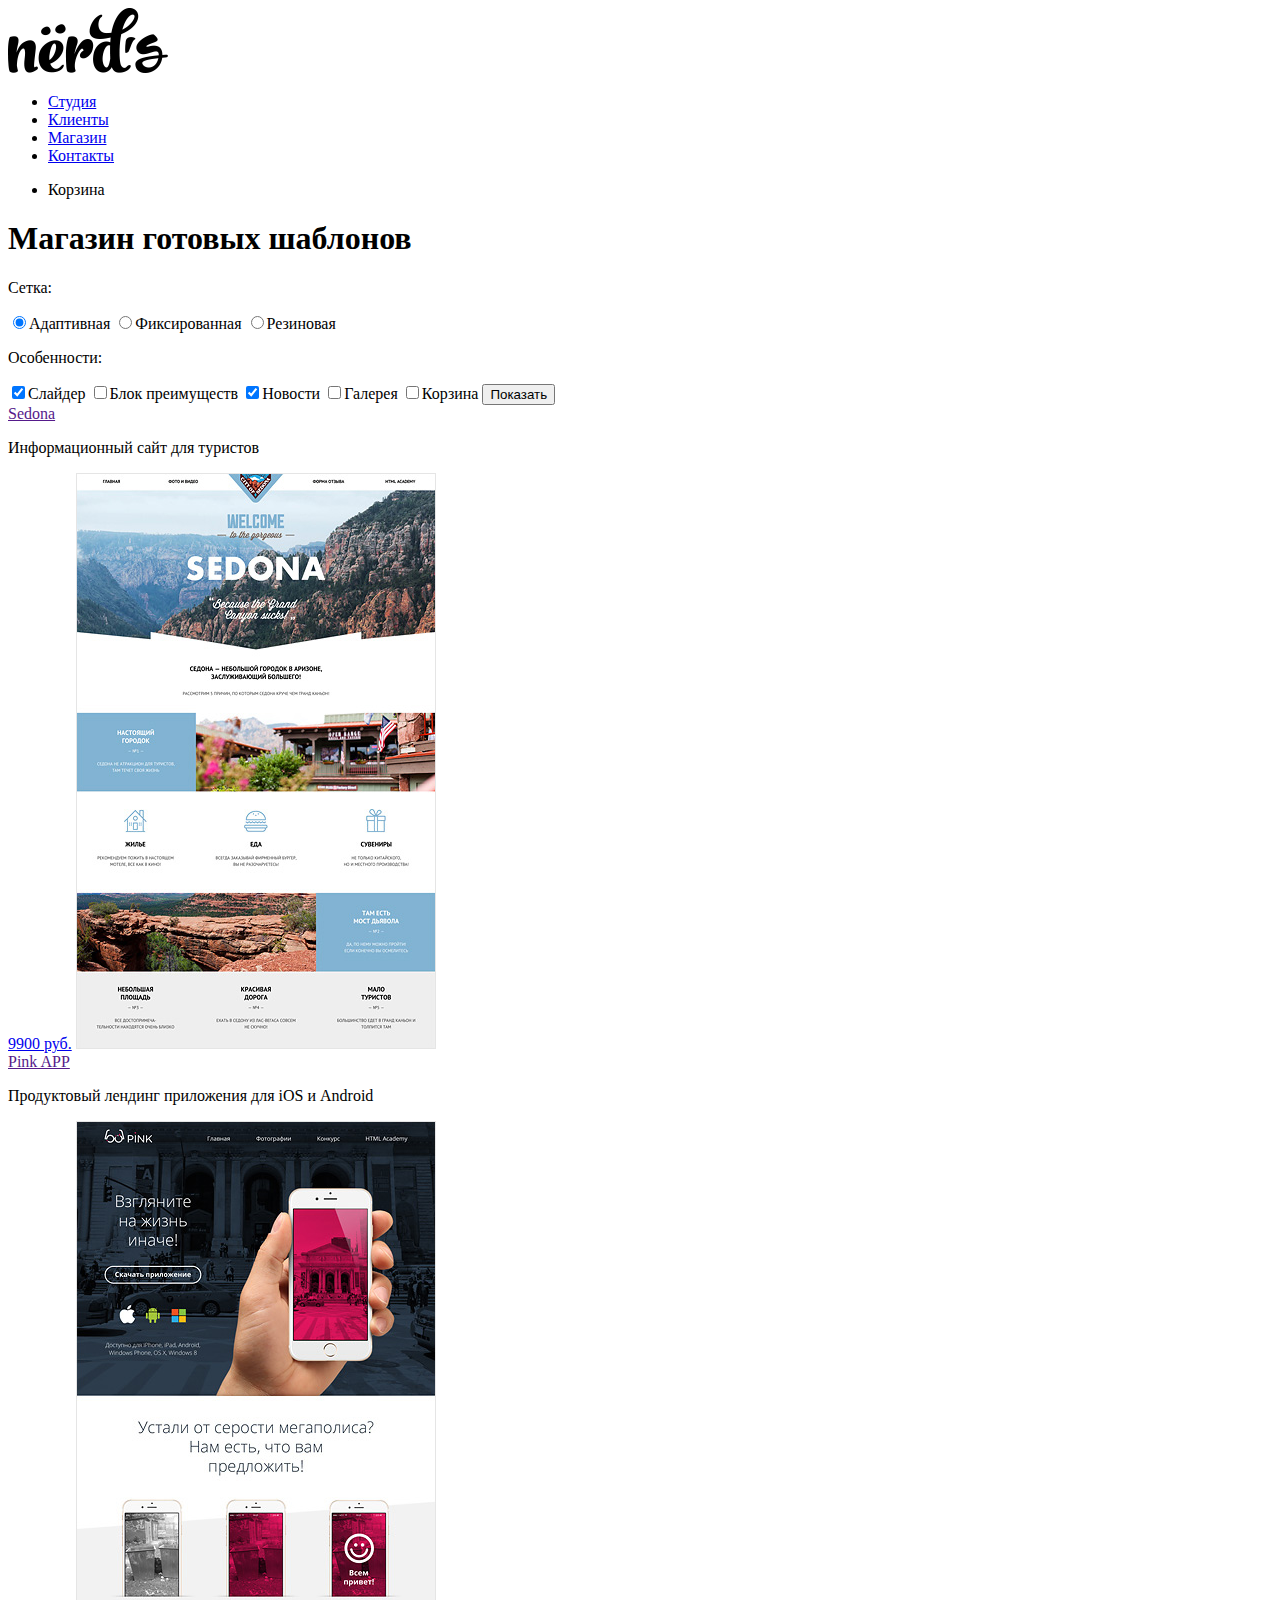
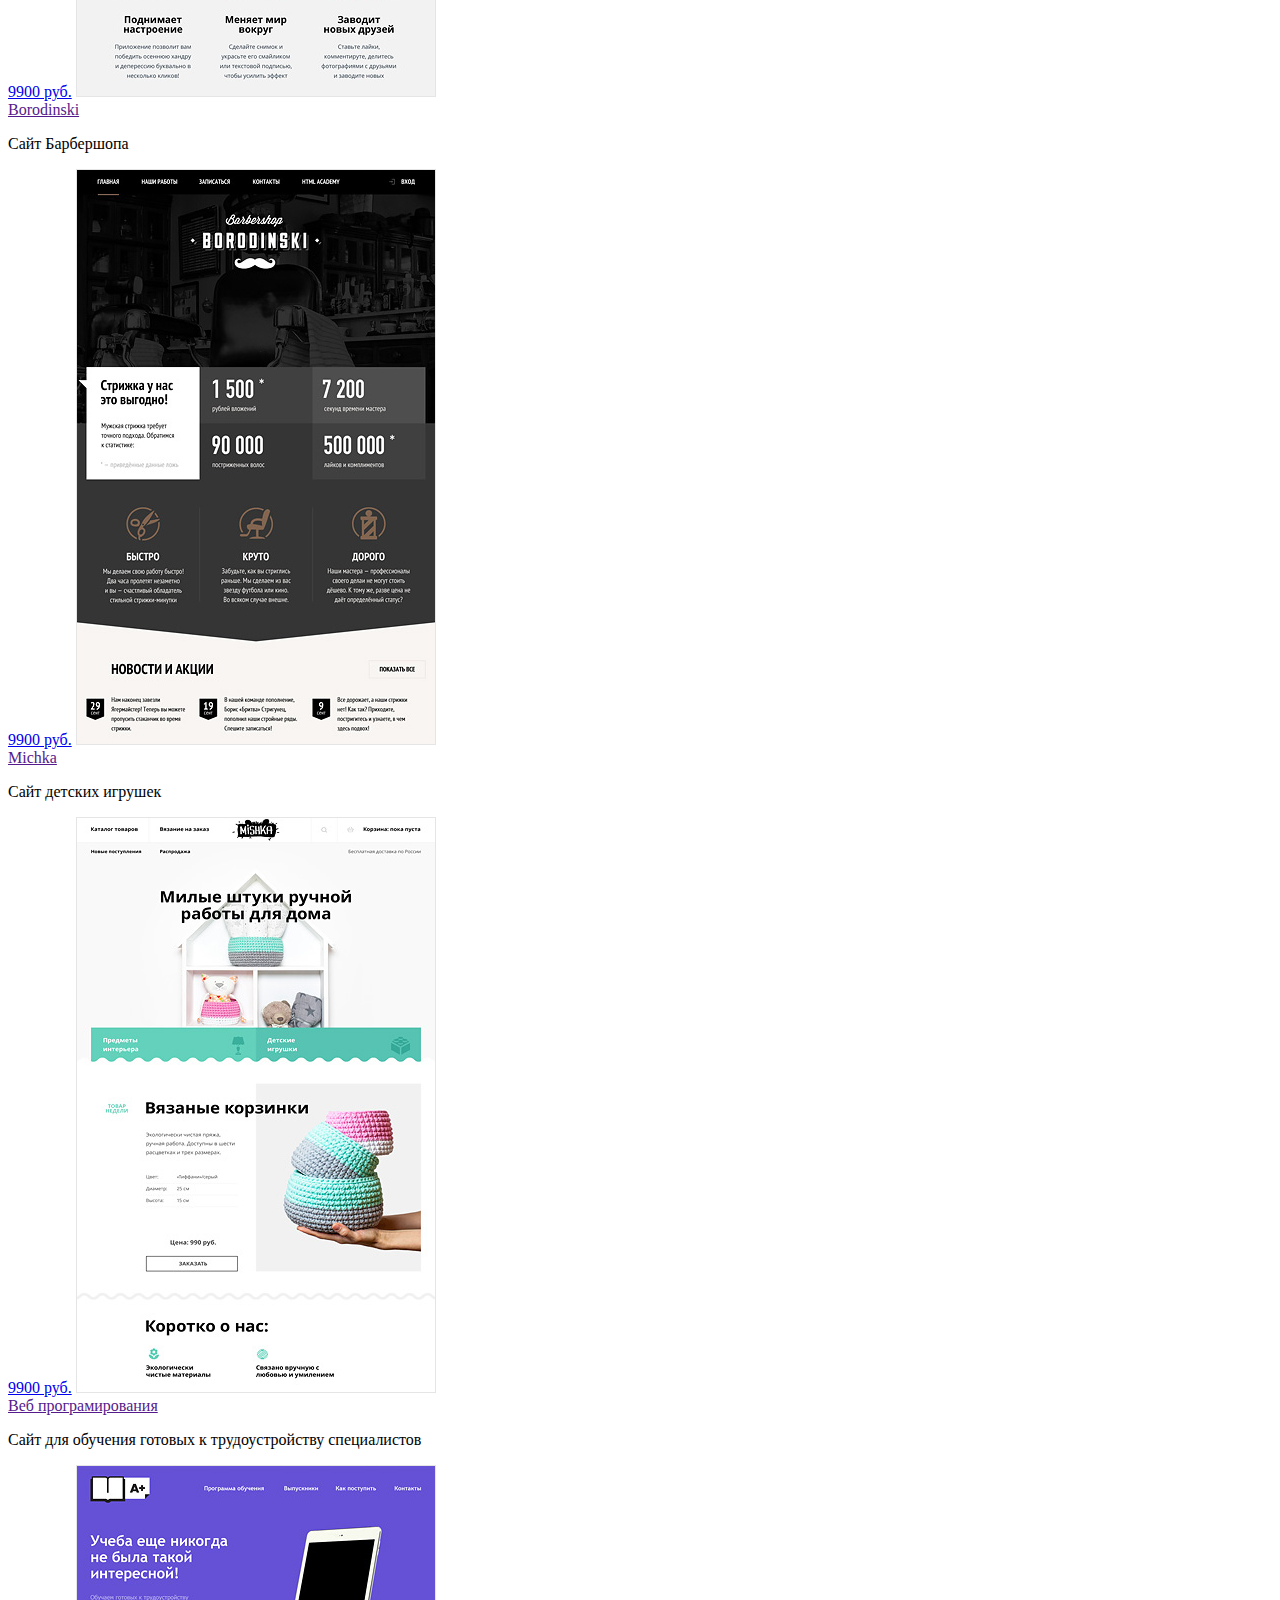
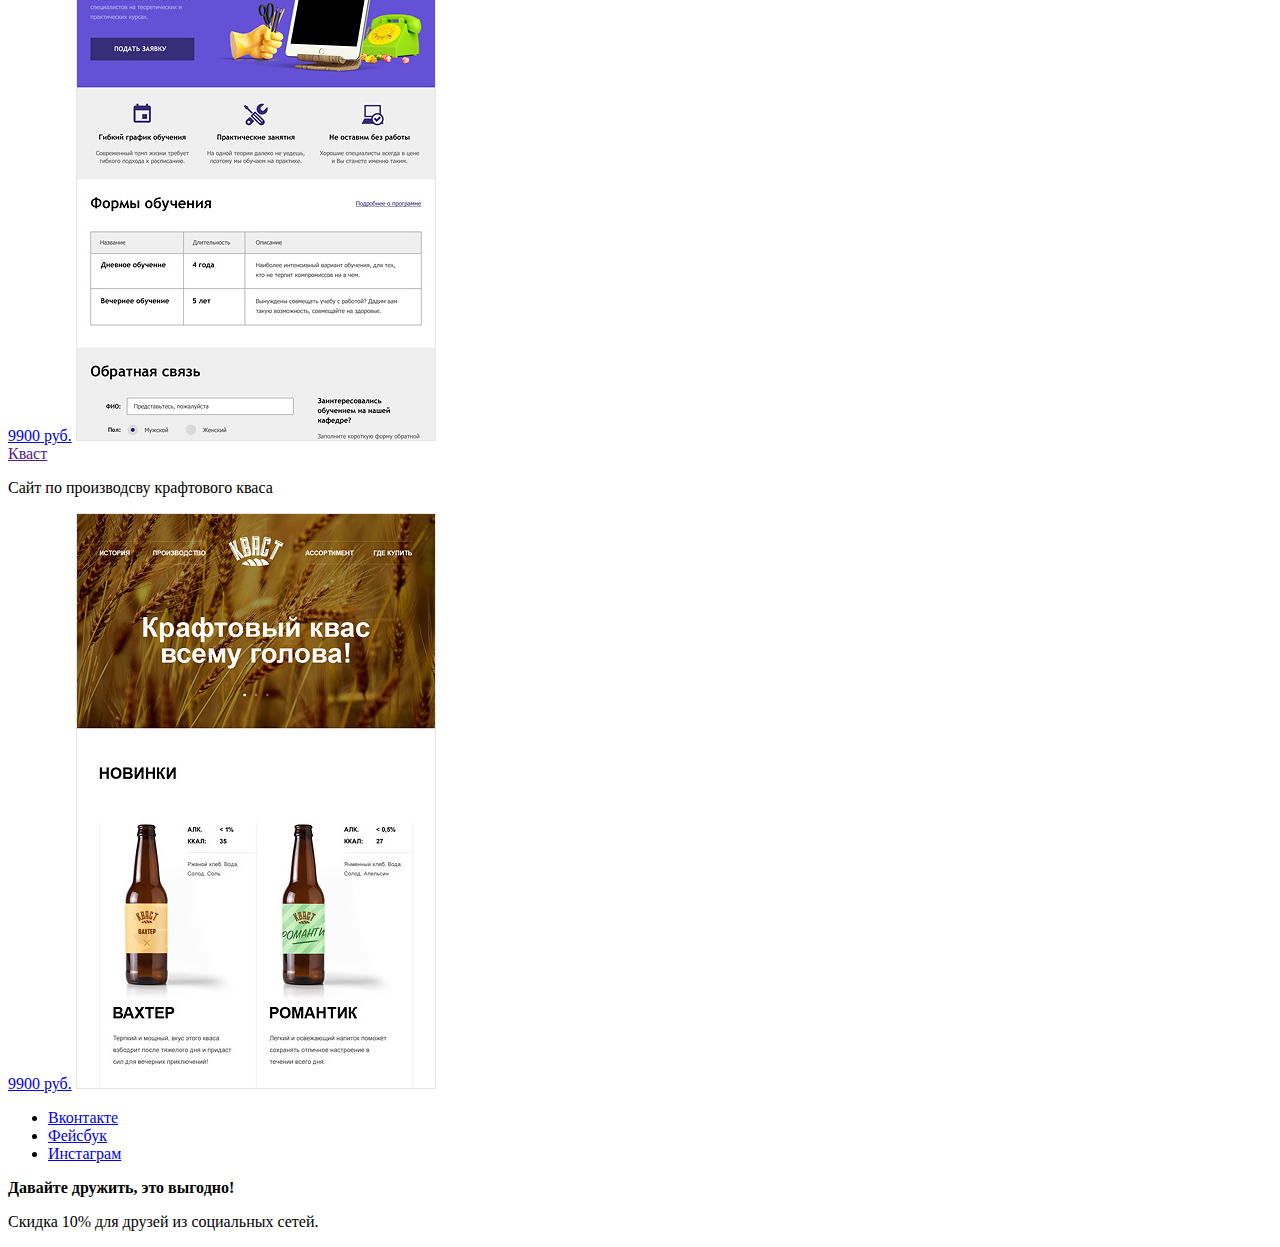
==== catalog.html @ a8b2f21d "подготовил графику проекта.Подключил контентные изображения в разметке" ====
<!DOCTYPE html>
<html lang="ru">
<head>
	<meta charset="UTF-8">
	<title>Каталог Нердс</title>
	<link rel="stylesheet" href="style.css">
</head>
<body>
	<header class="main-header">
		<nav class="main-navigation">
			<a class="main-header-logo" href="index.html">
				<img src="img/nerds-logo.png" width="160" height="65" alt="Логотип Nerds">
			</a>
			<ul class="site-navigation">
				<li><a href="#">Студия</a></li>
				<li><a href="#">Клиенты</a></li>
				<li><a href="#">Магазин</a></li>
				<li><a href="#">Контакты</a></li>
			</ul>
			<ul class="user-navigation">
				<li class="basket-link">Корзина</li>
			</ul>
			<h1>Магазин готовых шаблонов</h1>
		</nav>		
	</header>
	<div class="filter">
	<form action="url" method="get">
		<p>Сетка:</p>
		<input type="radio" name="grid" value="adaptiv" checked>Адаптивная
		<input type="radio" name="grid" value="fix">Фиксированная
		<input type="radio" name="grid" value="rub">Резиновая
		<p>Особенности:</p>
		<input type="checkbox" name="hang" value="slid" checked>Слайдер
		<input type="checkbox" name="hang" value="block">Блок преимуществ
		<input type="checkbox" name="hang" value="news" checked>Новости
		<input type="checkbox" name="hang" value="gallery">Галерея
		<input type="checkbox" name="hang" value="bask">Корзина
		<input type="submit" value="Показать">
	</form>
	</div>
		<!-- Находится в стадии доработки
	                Начало                -->
	<div class="web-site templates">
	<div class="template-site">
        <a class="product-name" href="">Sedona</a>
        <p>Информационный сайт для туристов</p>
		<a class="price" href="#">9900 руб.</a>
		<img src="img/img-sedona.jpg" width="360" height="576" alt="Седона">
	</div>
	<div class="template-site">
		<a class="product-name" href="">Pink APP</a>
        <p>Продуктовый лендинг приложения для iOS и Android</p>
		<a class="price" href="#">9900 руб.</a>
		<img src="img/img-pink.jpg" width="360" height="576" alt="Пинк">
	</div>
	<div class="template-site">
		<a class="product-name" href="">Borodinski</a>
        <p>Сайт Барбершопа</p>
		<a class="price" href="#">9900 руб.</a>
		<img src="img/img-barbershop.jpg" width="360" height="576" alt="Бородинськи">
	</div>
	<div class="template-site">
		<a class="product-name" href="">Michka</a>
        <p>Сайт детских игрушек</p>
		<a class="price" href="#">9900 руб.</a>
		<img src="img/img-mishka.jpg" width="360" height="576" alt="Мишка">
	</div>
	<div class="template-site">
		<a class="product-name" href="">Веб програмирования</a>
        <p>Сайт для обучения готовых к трудоустройству специалистов</p>
		<a class="price" href="#">9900 руб.</a>
		<img src="img/img-aplus.jpg" width="360" height="576" alt="Обучение">
	</div>
	<div class="template-site">
	    <a class="product-name" href="">Кваст</a>
        <p>Сайт по производсву крафтового кваса</p>
		<a class="price" href="#">9900 руб.</a>
		<img src="img/img-kvast.jpg" width="360" height="576" alt="Кваст">
	</div>
    </div>
                 <!--Конец-->
	<footer class="main-footer">
		<div class="footer-social">
			<ul>
				<li><a class="social-buton" href="#">Вконтакте</a></li>
				<li><a class="social-buton" href="#">Фейсбук</a></li>
				<li><a class="social-buton" href="#">Инстаграм</a></li>
			</ul>
				<b>Давайте дружить, это выгодно!</b>
				<p>Скидка 10% для друзей из социальных сетей.</p>
		</div>

		</footer>
</body>
</html>
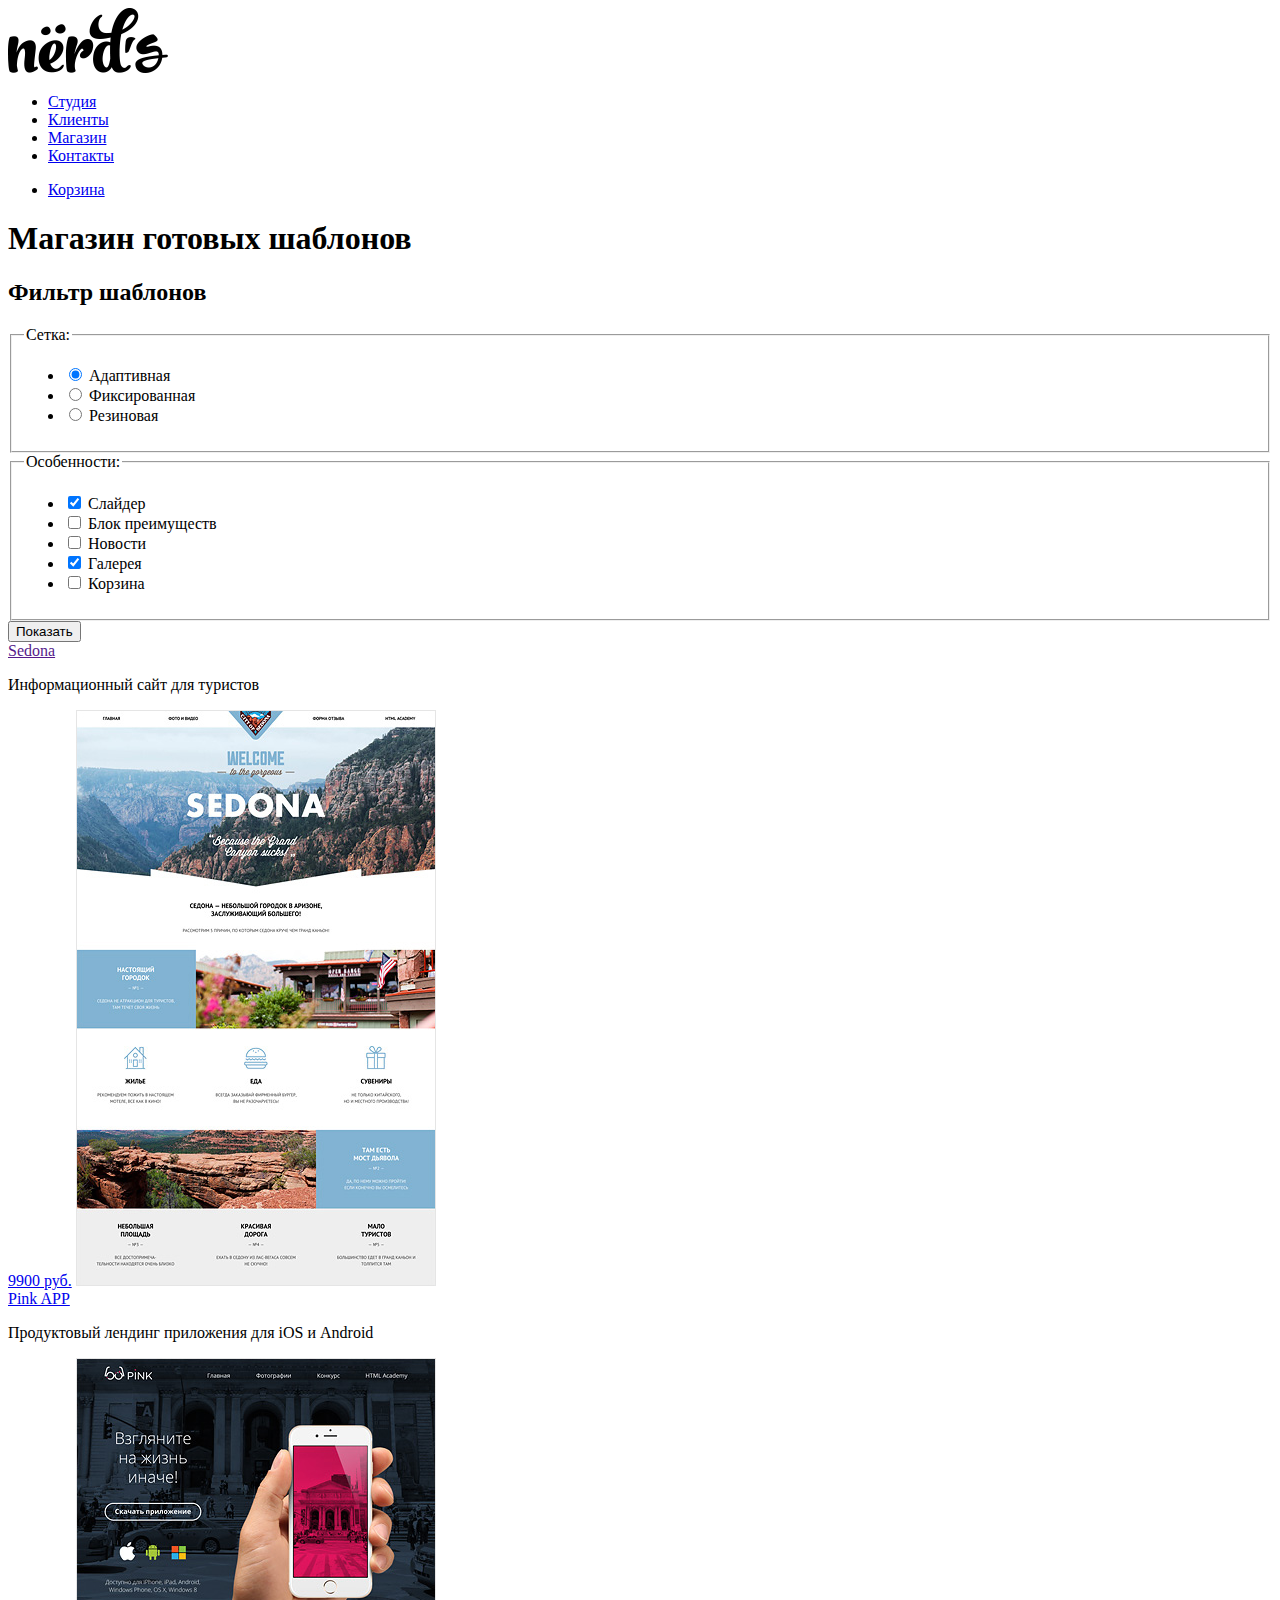
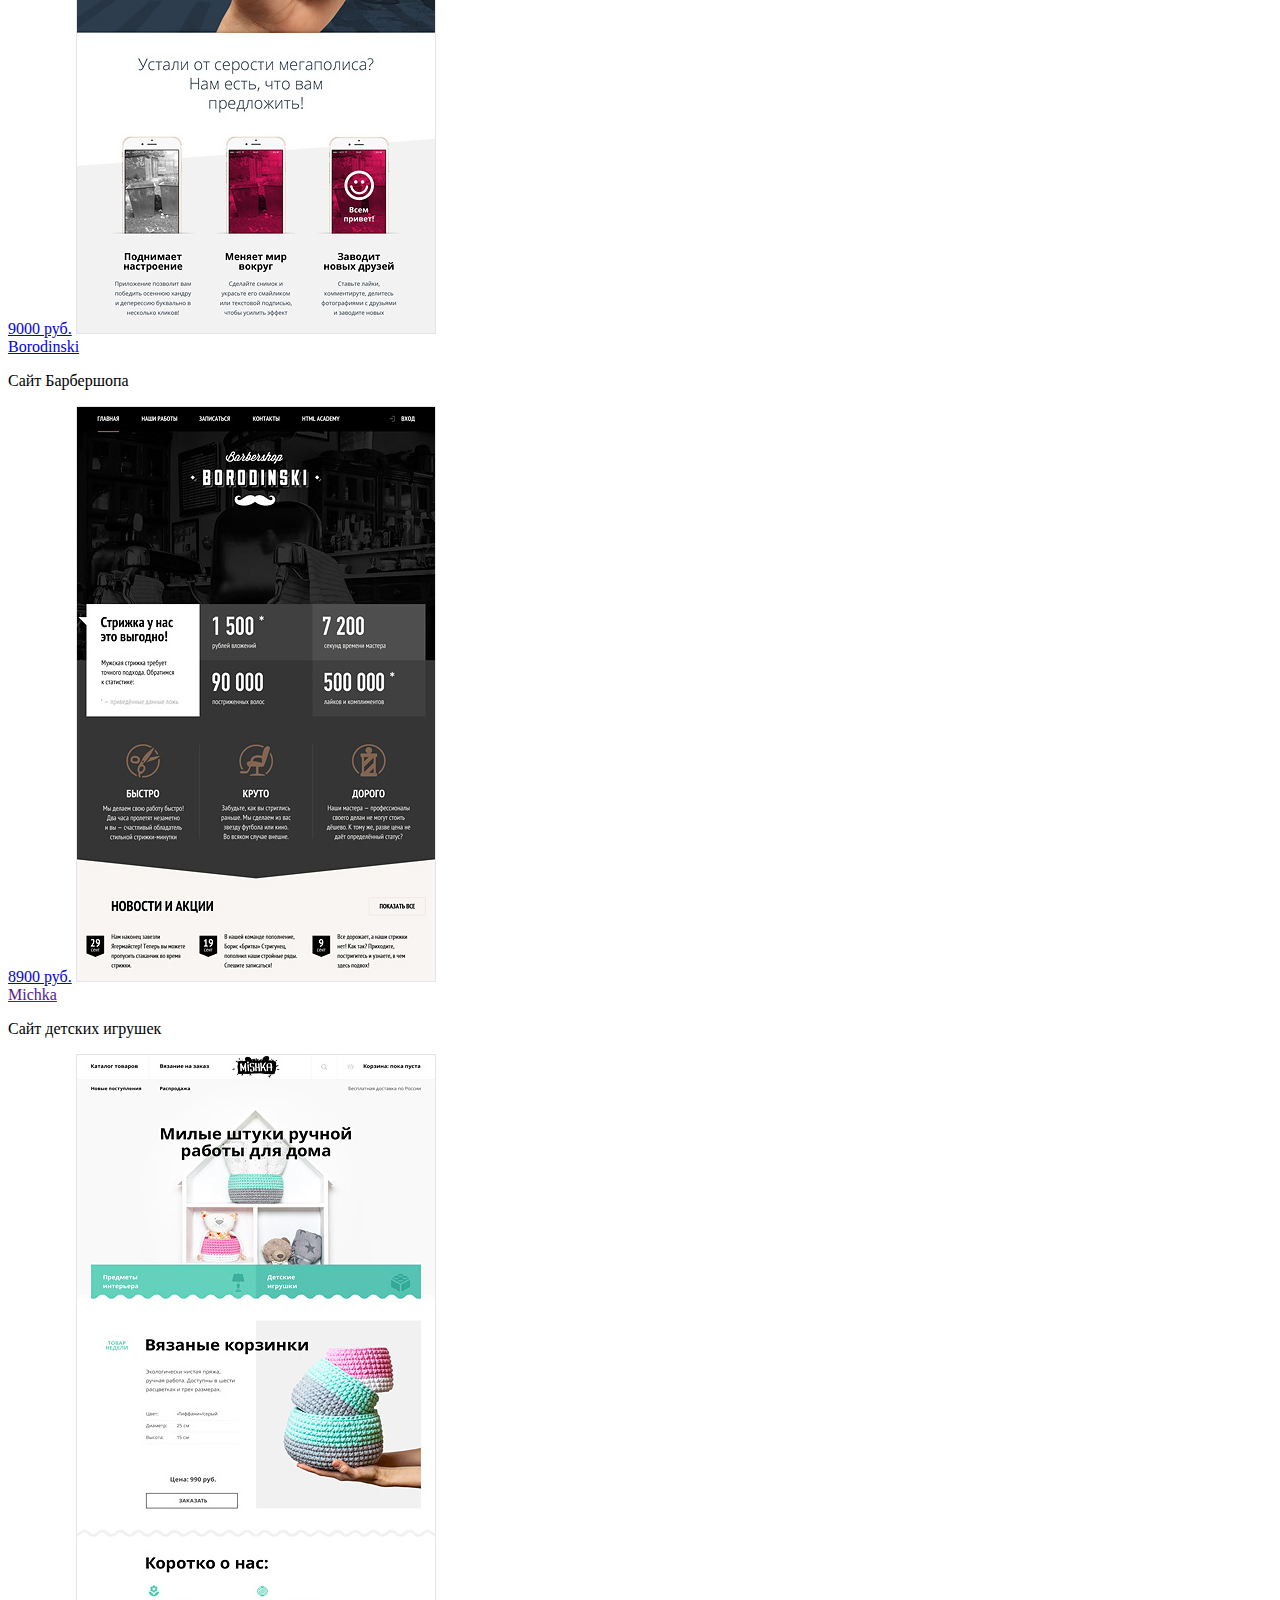
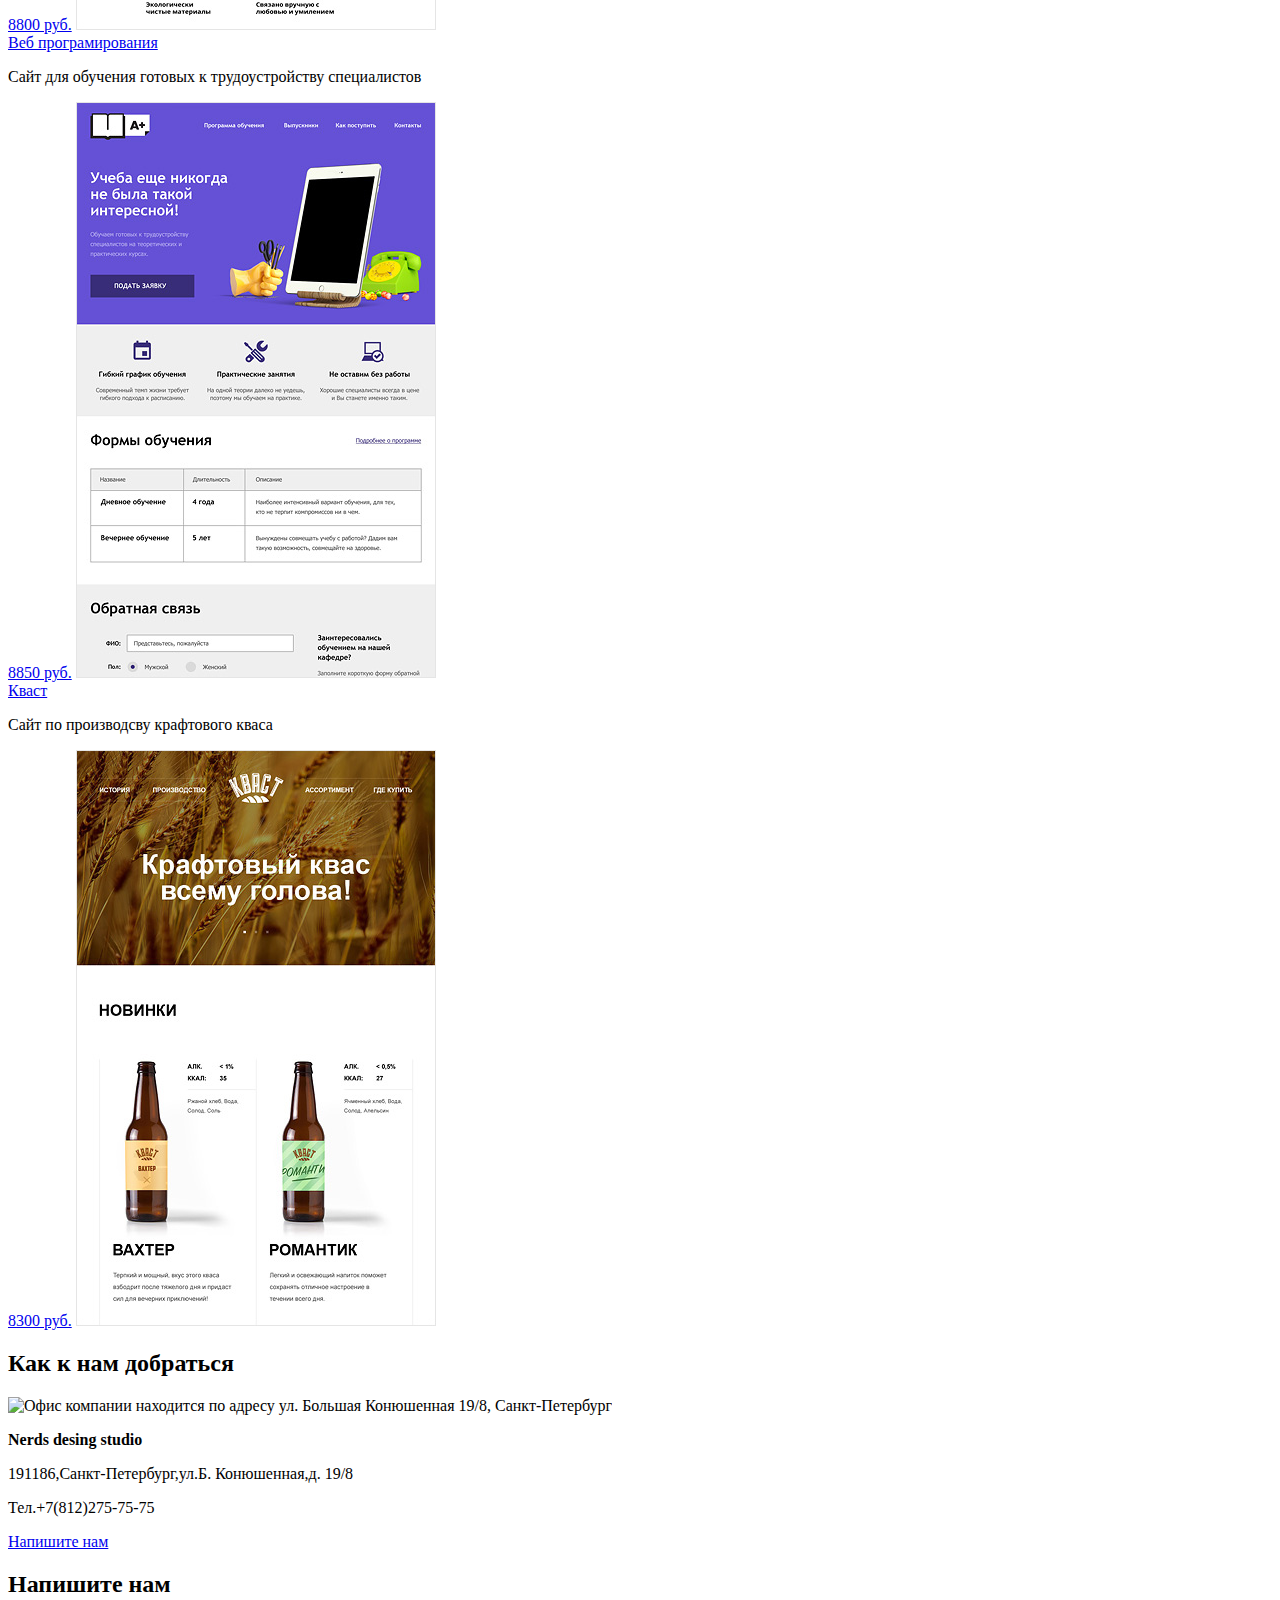
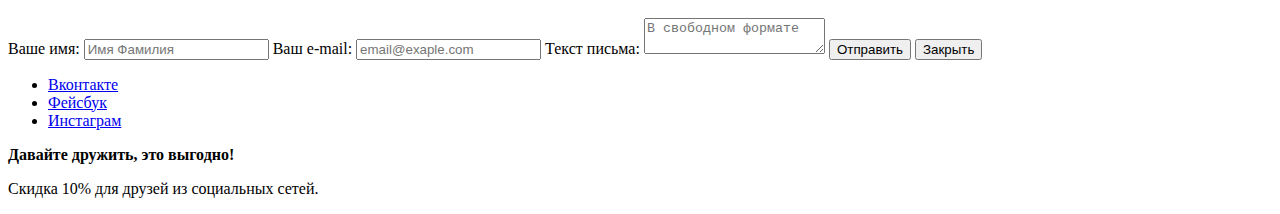
==== commit eec4ebb0: "сделал разные name для "checkbox"" ====
--- a/catalog.html
+++ b/catalog.html
@@ -3,7 +3,7 @@
 <head>
 	<meta charset="UTF-8">
 	<title>Каталог Нердс</title>
-	<link rel="stylesheet" href="style.css">
+	<link rel="stylesheet" href="css/style.css">
 </head>
 <body>
 	<header class="main-header">
@@ -15,81 +15,154 @@
 				<li><a href="#">Студия</a></li>
 				<li><a href="#">Клиенты</a></li>
 				<li><a href="#">Магазин</a></li>
-				<li><a href="#">Контакты</a></li>
+				<li><a href="#contacts">Контакты</a></li>
 			</ul>
 			<ul class="user-navigation">
-				<li class="basket-link">Корзина</li>
+				<li><a class="shopping-basket" href="#">Корзина</a></li>
 			</ul>
 			<h1>Магазин готовых шаблонов</h1>
 		</nav>		
 	</header>
-	<div class="filter">
-	<form action="url" method="get">
-		<p>Сетка:</p>
-		<input type="radio" name="grid" value="adaptiv" checked>Адаптивная
-		<input type="radio" name="grid" value="fix">Фиксированная
-		<input type="radio" name="grid" value="rub">Резиновая
-		<p>Особенности:</p>
-		<input type="checkbox" name="hang" value="slid" checked>Слайдер
-		<input type="checkbox" name="hang" value="block">Блок преимуществ
-		<input type="checkbox" name="hang" value="news" checked>Новости
-		<input type="checkbox" name="hang" value="gallery">Галерея
-		<input type="checkbox" name="hang" value="bask">Корзина
-		<input type="submit" value="Показать">
+	<section class="filter">
+		<h2 class="visually-hidden">Фильтр шаблонов</h2>
+	<form class="product-filter" action="#" method="post">
+		<fieldset>
+		<legend>Сетка:</legend>
+		<ul>
+			<li class="filter-option">
+				<input type="radio" name="grid" value="adaptiv" id="filter-grid-adaptiv" checked>
+				<label for="filter-grid-adaptiv" >
+					Адаптивная
+				</label>	
+			</li>
+			<li class="filter-option">
+				<input type="radio" name="grid" value="fix" id="filter-grid-fix">
+				<label for="filter-grid-fix" >
+					Фиксированная
+				</label>
+			</li>
+			<li class="filter-option">
+				<input type="radio" name="grid" value="rub" id="filter-grid-rub">
+				<label for="filter-grid-rub" >
+					Резиновая
+				</label>
+			</li>
+	    </ul>
+		</fieldset>
+		<fieldset>
+		<legend>Особенности:</legend>
+		<ul>
+			<li class="filter-option">
+				<input type="checkbox" name="slider" value="slid" id="filter-slider" checked>
+				<label for="filter-slider">
+					Слайдер
+				</label>
+			</li>
+			<li class="filter-option">
+				<input type="checkbox" name="benefits-block" value="block" id="filter-benefits-block">
+				<label for="filter-benefits-block">
+					Блок преимуществ
+				</label>
+			</li>
+			<li class="filter-option">
+				<input type="checkbox" name="news" value="new" id="filter-news">
+				<label for="filter-news">
+					Новости
+				</label>
+			</li>
+			<li class="filter-option">
+				<input type="checkbox" name="gallery" value="galler" id="filter-gallery" checked>
+				<label for="filter-gallery">
+					Галерея
+				</label>
+			</li>
+			<li class="filter-option">
+				<input type="checkbox" name="basket" value="bask" id="filter-basket">
+				<label for="filter-basket">
+					Корзина
+				</label>
+			</li>
+		</ul>
+		</fieldset>
+		<button type="submit" class="filter-button">Показать</button>
 	</form>
-	</div>
-		<!-- Находится в стадии доработки
-	                Начало                -->
+	</section>
 	<div class="web-site templates">
 	<div class="template-site">
         <a class="product-name" href="">Sedona</a>
         <p>Информационный сайт для туристов</p>
-		<a class="price" href="#">9900 руб.</a>
+		<a class="price" href="#" aria-label="Стоимость шаблона">9900 руб.</a>
 		<img src="img/img-sedona.jpg" width="360" height="576" alt="Седона">
 	</div>
 	<div class="template-site">
-		<a class="product-name" href="">Pink APP</a>
+		<a class="product-name" href="#">Pink APP</a>
         <p>Продуктовый лендинг приложения для iOS и Android</p>
-		<a class="price" href="#">9900 руб.</a>
+		<a class="price" href="#" aria-label="Стоимость шаблона">9000 руб.</a>
 		<img src="img/img-pink.jpg" width="360" height="576" alt="Пинк">
 	</div>
 	<div class="template-site">
-		<a class="product-name" href="">Borodinski</a>
+		<a class="product-name" href="#">Borodinski</a>
         <p>Сайт Барбершопа</p>
-		<a class="price" href="#">9900 руб.</a>
+		<a class="price" href="#" aria-label="Стоимость шаблона">8900 руб.</a>
 		<img src="img/img-barbershop.jpg" width="360" height="576" alt="Бородинськи">
 	</div>
 	<div class="template-site">
 		<a class="product-name" href="">Michka</a>
         <p>Сайт детских игрушек</p>
-		<a class="price" href="#">9900 руб.</a>
+		<a class="price" href="#" aria-label="Стоимость шаблона">8800 руб.</a>
 		<img src="img/img-mishka.jpg" width="360" height="576" alt="Мишка">
 	</div>
 	<div class="template-site">
-		<a class="product-name" href="">Веб програмирования</a>
+		<a class="product-name" href="#">Веб програмирования</a>
         <p>Сайт для обучения готовых к трудоустройству специалистов</p>
-		<a class="price" href="#">9900 руб.</a>
+		<a class="price" href="#" aria-label="Стоимость шаблона">8850 руб.</a>
 		<img src="img/img-aplus.jpg" width="360" height="576" alt="Обучение">
 	</div>
 	<div class="template-site">
-	    <a class="product-name" href="">Кваст</a>
+	    <a class="product-name" href="#">Кваст</a>
         <p>Сайт по производсву крафтового кваса</p>
-		<a class="price" href="#">9900 руб.</a>
+		<a class="price" href="#" aria-label="Стоимость шаблона">8300 руб.</a>
 		<img src="img/img-kvast.jpg" width="360" height="576" alt="Кваст">
 	</div>
     </div>
-                 <!--Конец-->
+    <div class="modal-map">
+        <h2 class="visually-hidden">Как к нам добраться</h2>
+        <p>
+           <img src="img/mapa.jpg" width="1440" height="416" alt="Офис компании находится по адресу ул. Большая Конюшенная 19/8, Санкт-Петербург">
+        </p>
+    </div>   
+    <div class="map_contacts">
+        <a id="contacts"></a>
+        <b>Nerds desing studio</b>
+        <p>191186,Санкт-Петербург,ул.Б. Конюшенная,д. 19/8</p>
+        <p>Тел.+7(812)275-75-75</p>
+        <a href="#" class="button">Напишите нам</a>
+    </div>
+    <div class="feedback">
+        <h2>Напишите нам</h2>
+        <form class="feedback-form" action="#" method="post">	
+        	<label for="feedback-name">Ваше имя:</label>
+        	<input id="feedback-name" type="text" name="text" value="" placeholder="Имя Фамилия">
+        	<label for="feedback-email">Ваш e-mail:</label>
+        	<input id="feedback-email" type="email" name="email" value="" placeholder="email@exaple.com">
+        	<label for="feedback-text">Текст письма:</label>
+        	<textarea id="feedback-text" placeholder="В свободном формате"></textarea>
+        	<button class="button" type="submit">Отправить</button>
+        	<button class="close" type="button">
+        		<span class="visually-hidden">Закрыть</span>
+        	</button>
+        </form>
+    </div>	 
 	<footer class="main-footer">
-		<div class="footer-social">
-			<ul>
-				<li><a class="social-buton" href="#">Вконтакте</a></li>
-				<li><a class="social-buton" href="#">Фейсбук</a></li>
-				<li><a class="social-buton" href="#">Инстаграм</a></li>
-			</ul>
-				<b>Давайте дружить, это выгодно!</b>
-				<p>Скидка 10% для друзей из социальных сетей.</p>
+	<div class="footer-social">
+		<ul>
+		    <li><a class="social-buton" href="#" aria-label="Нердс,мы есть Вконтакте">Вконтакте</a></li>
+		    <li><a class="social-buton" href="#" aria-label="Нердс,мы есть на Фейсбуке">Фейсбук</a></li>
+			<li><a class="social-buton" href="#" aria-label="Нердс,мы есть в Инстаграме">Инстаграм</a></li>
+		</ul>
+		 <b>Давайте дружить, это выгодно!</b>
+		 <p>Скидка 10% для друзей из социальных сетей.</p>
 		</div>
-
-		</footer>
+	</footer>
 </body>
 </html>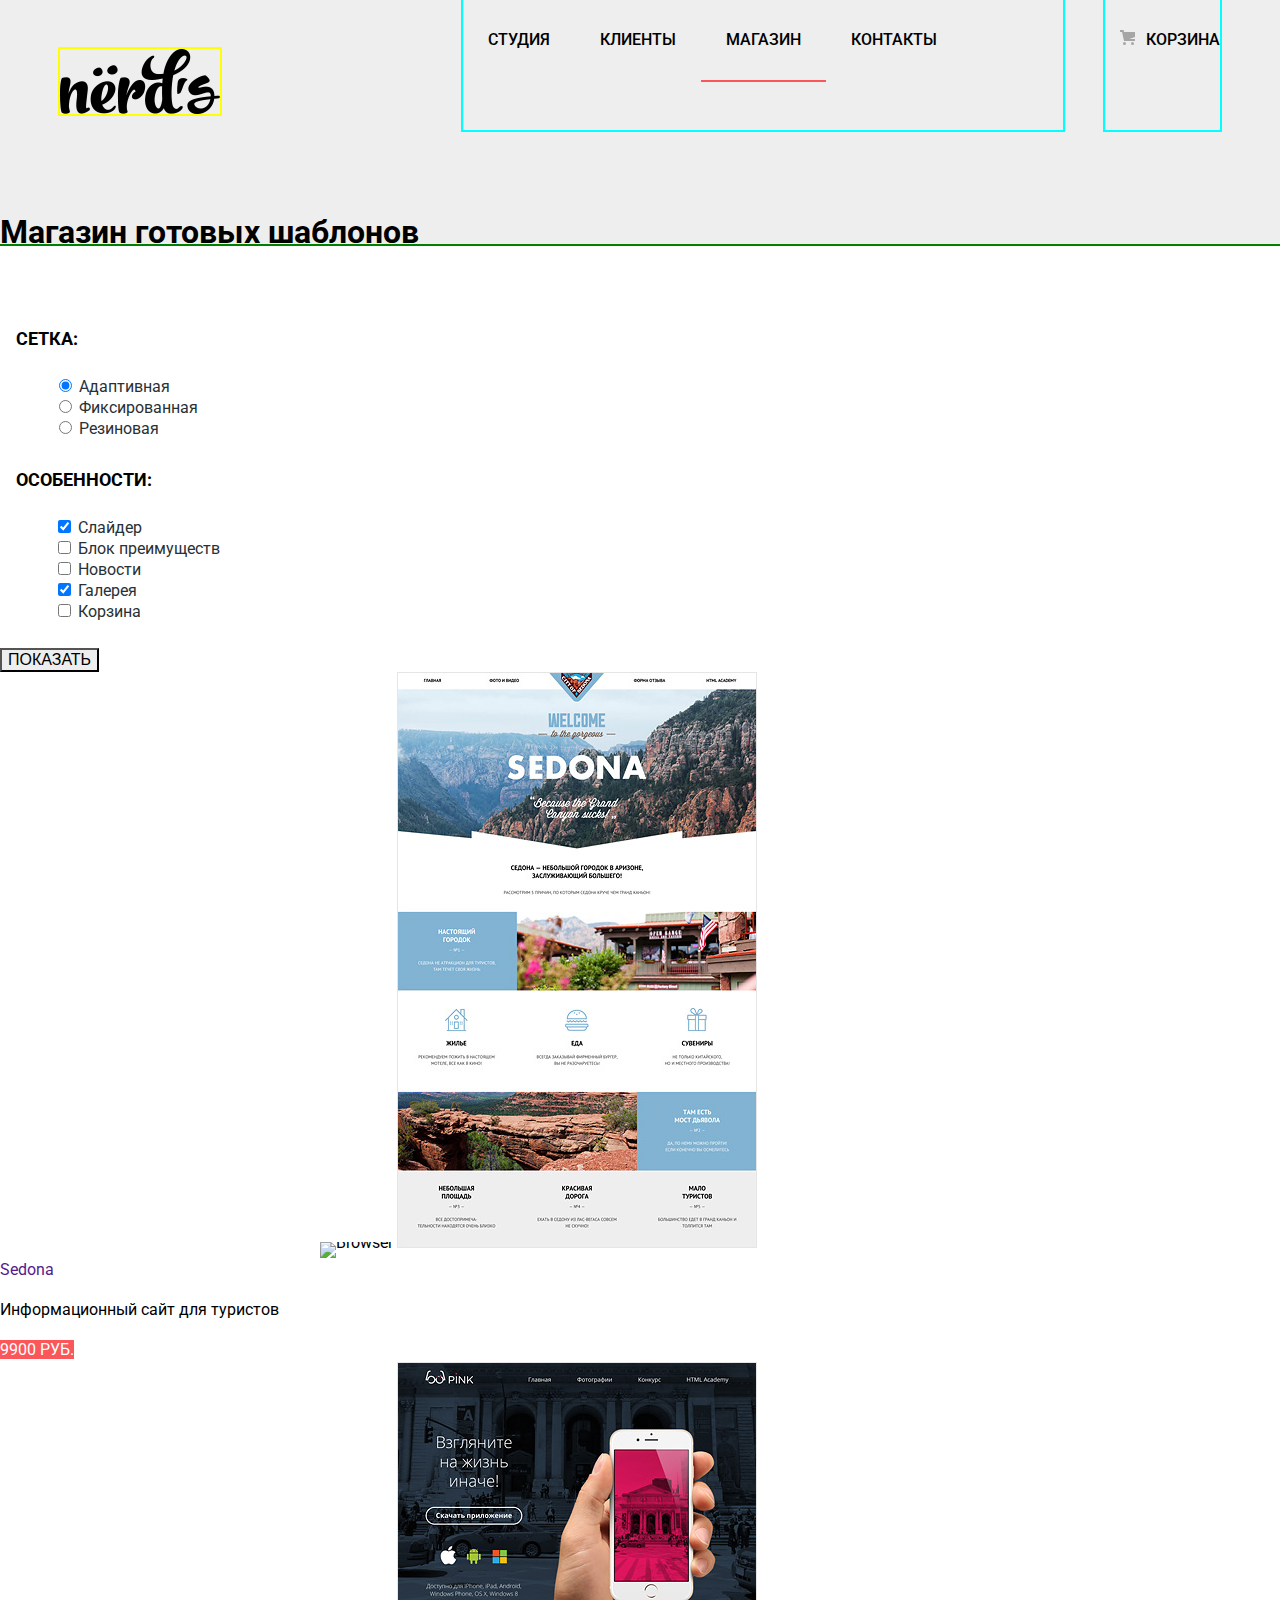
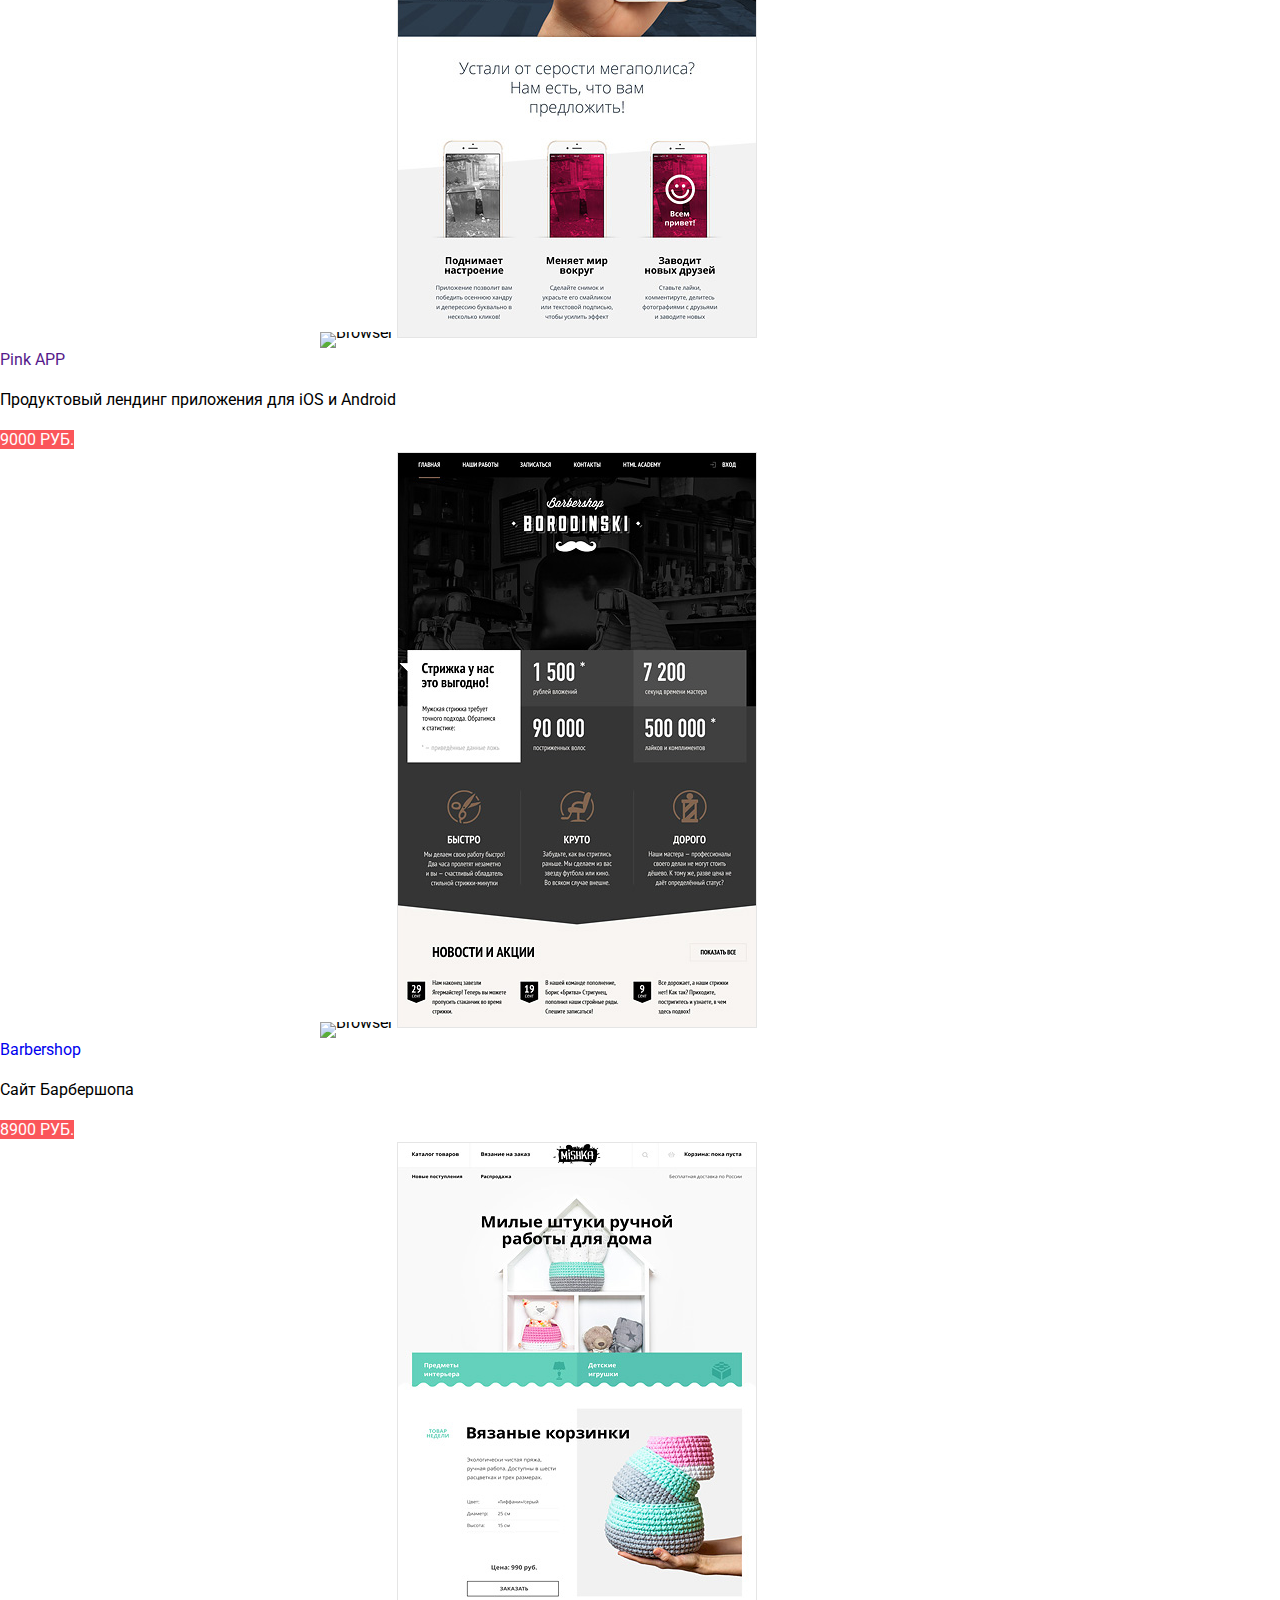
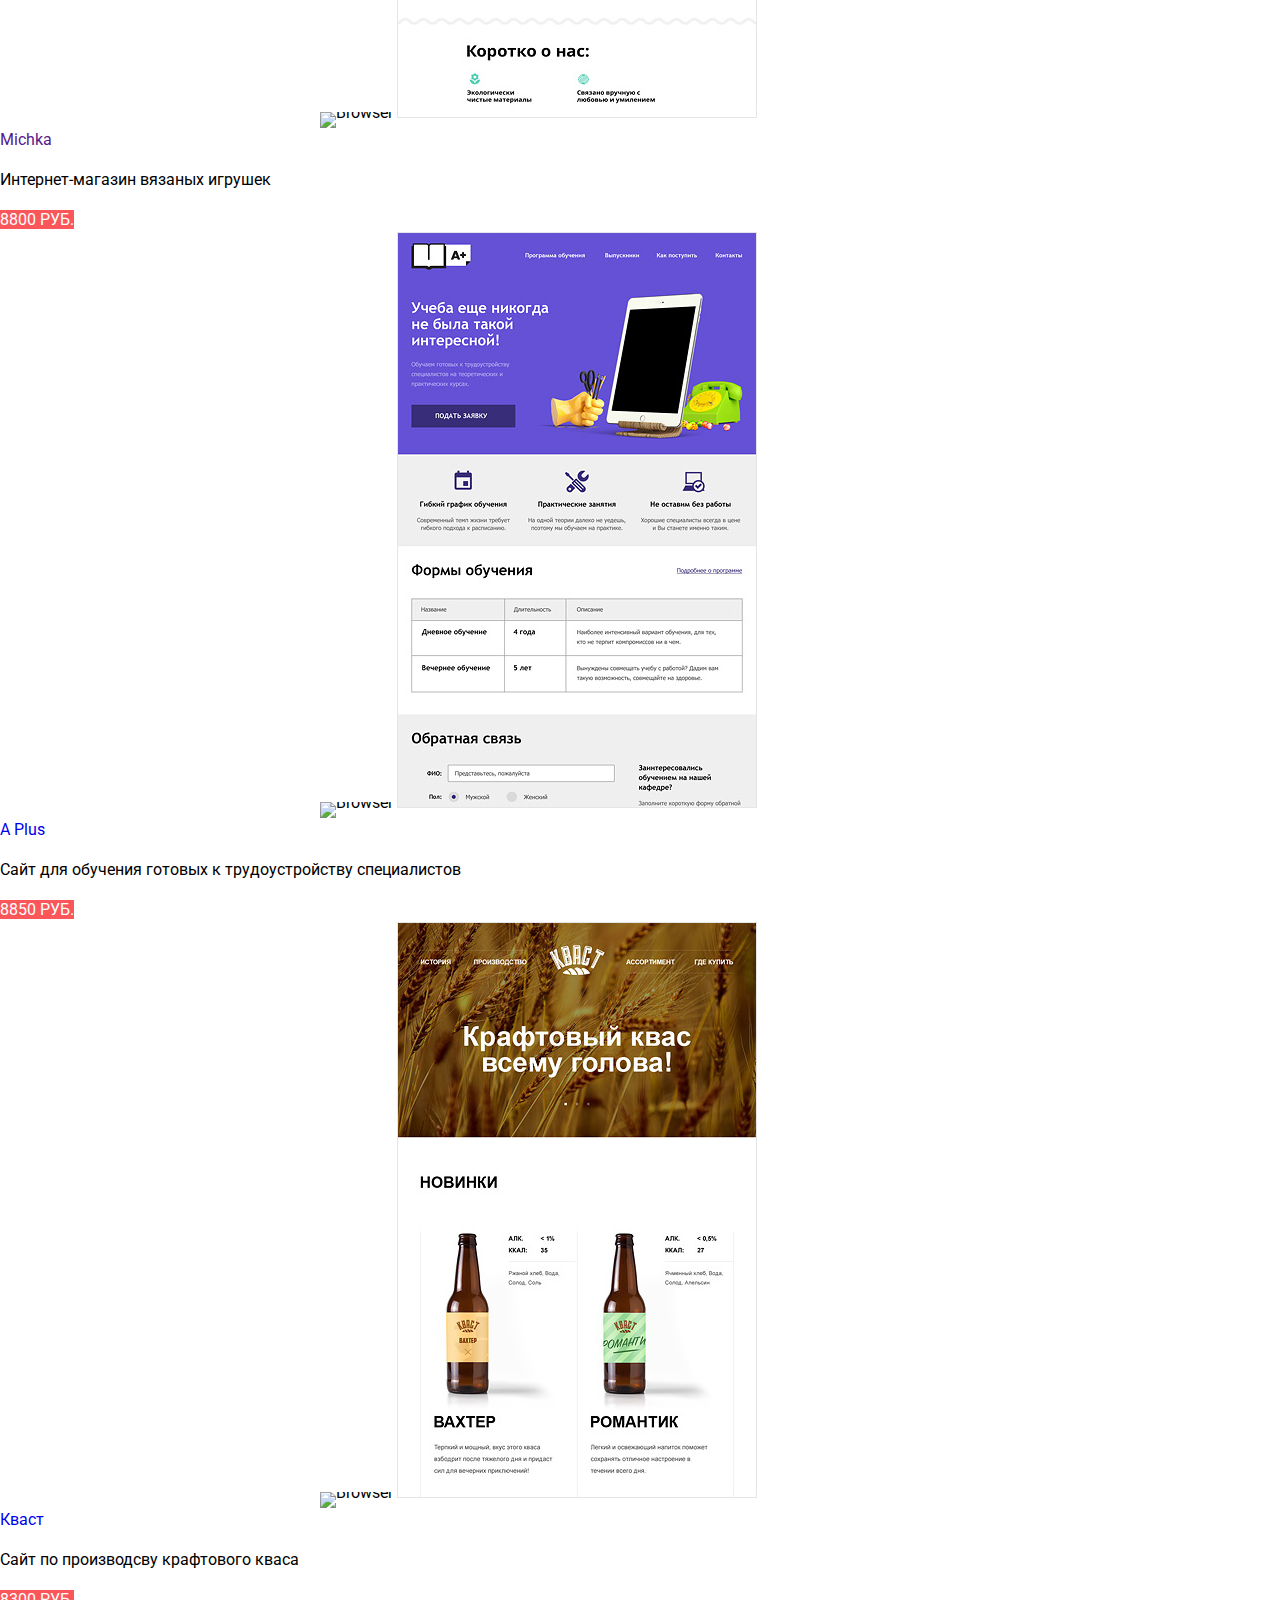
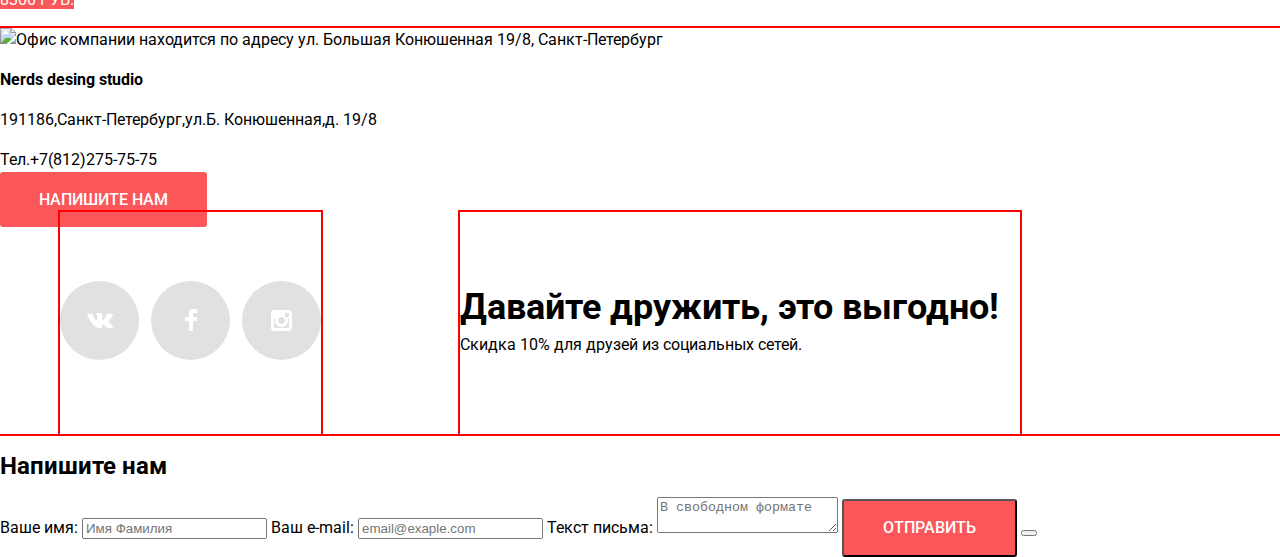
==== commit 1d3bf533: "внес измин для коректировки" ====
--- a/catalog.html
+++ b/catalog.html
@@ -3,46 +3,50 @@
 <head>
 	<meta charset="UTF-8">
 	<title>Каталог Нердс</title>
+	<link href="https://fonts.googleapis.com/css?family=Roboto:400,500,700&amp;subset=cyrillic" rel="stylesheet">
+	<link rel="stylesheet" href="css/normalize.css">
 	<link rel="stylesheet" href="css/style.css">
 </head>
 <body>
 	<header class="main-header">
+		<div class="container">
 		<nav class="main-navigation">
 			<a class="main-header-logo" href="index.html">
 				<img src="img/nerds-logo.png" width="160" height="65" alt="Логотип Nerds">
 			</a>
-			<ul class="site-navigation">
+			<ul class="navigation">
 				<li><a href="#">Студия</a></li>
 				<li><a href="#">Клиенты</a></li>
-				<li><a href="#">Магазин</a></li>
+				<li><a class="current" href="#">Магазин</a></li>
 				<li><a href="#contacts">Контакты</a></li>
 			</ul>
-			<ul class="user-navigation">
+			<ul class="navigation-cart">
 				<li><a class="shopping-basket" href="#">Корзина</a></li>
 			</ul>
+		</div>	
 			<h1>Магазин готовых шаблонов</h1>
-		</nav>		
+		</nav>	
 	</header>
 	<section class="filter">
 		<h2 class="visually-hidden">Фильтр шаблонов</h2>
-	<form class="product-filter" action="#" method="post">
+	<form class="product-filter" action="https://echo.htmlacademy.ru/" method="post">
 		<fieldset>
 		<legend>Сетка:</legend>
-		<ul>
+		<ul class="filter-option">
 			<li class="filter-option">
-				<input type="radio" name="grid" value="adaptiv" id="filter-grid-adaptiv" checked>
+				<input class="filter-input" type="radio" name="grid" value="adaptiv" id="filter-grid-adaptiv" checked >
 				<label for="filter-grid-adaptiv" >
 					Адаптивная
 				</label>	
 			</li>
 			<li class="filter-option">
-				<input type="radio" name="grid" value="fix" id="filter-grid-fix">
+				<input class="filter-input" type="radio" name="grid" value="fix" id="filter-grid-fix">
 				<label for="filter-grid-fix" >
 					Фиксированная
 				</label>
 			</li>
 			<li class="filter-option">
-				<input type="radio" name="grid" value="rub" id="filter-grid-rub">
+				<input class="filter-input" type="radio" name="grid" value="rub" id="filter-grid-rub">
 				<label for="filter-grid-rub" >
 					Резиновая
 				</label>
@@ -59,7 +63,7 @@
 				</label>
 			</li>
 			<li class="filter-option">
-				<input type="checkbox" name="benefits-block" value="block" id="filter-benefits-block">
+				<input type="checkbox" name="benefits-block" value="bloc" id="filter-benefits-block">
 				<label for="filter-benefits-block">
 					Блок преимуществ
 				</label>
@@ -87,58 +91,93 @@
 		<button type="submit" class="filter-button">Показать</button>
 	</form>
 	</section>
-	<div class="web-site templates">
+	<section class="web-site-templates">
+		<h2 class="visually-hidden">Шаблоны</h2>
 	<div class="template-site">
-        <a class="product-name" href="">Sedona</a>
-        <p>Информационный сайт для туристов</p>
-		<a class="price" href="#" aria-label="Стоимость шаблона">9900 руб.</a>
+		<img src="img/browser.png" width="360" height="40" alt="Browser">
 		<img src="img/img-sedona.jpg" width="360" height="576" alt="Седона">
 	</div>
+	<div class="catalog-item-description">
+	    <a class="product-name" href="">Sedona</a>
+        <p>Информационный сайт для туристов</p>
+		<a class="price" href="#">9900 руб.</a>
+	</div>
 	<div class="template-site">
-		<a class="product-name" href="#">Pink APP</a>
-        <p>Продуктовый лендинг приложения для iOS и Android</p>
-		<a class="price" href="#" aria-label="Стоимость шаблона">9000 руб.</a>
+		<img src="img/browser.png" width="360" height="40" alt="Browser">
 		<img src="img/img-pink.jpg" width="360" height="576" alt="Пинк">
 	</div>
+	<div class="catalog-item-description">
+	    <a class="product-name" href="">Pink APP</a>
+        <p>Продуктовый лендинг приложения для iOS и Android</p>
+		<a class="price" href="#">9000 руб.</a>
+	</div>
 	<div class="template-site">
-		<a class="product-name" href="#">Borodinski</a>
-        <p>Сайт Барбершопа</p>
-		<a class="price" href="#" aria-label="Стоимость шаблона">8900 руб.</a>
+		<img src="img/browser.png" width="360" height="40" alt="Browser">
 		<img src="img/img-barbershop.jpg" width="360" height="576" alt="Бородинськи">
 	</div>
+	<div class="catalog-item-description">
+	    <a class="product-name" href="#">Barbershop</a>
+        <p>Сайт Барбершопа</p> 
+		<a class="price" href="#">8900 руб.</a>
+	</div>
 	<div class="template-site">
-		<a class="product-name" href="">Michka</a>
-        <p>Сайт детских игрушек</p>
-		<a class="price" href="#" aria-label="Стоимость шаблона">8800 руб.</a>
+		<img src="img/browser.png" width="360" height="40" alt="Browser">
 		<img src="img/img-mishka.jpg" width="360" height="576" alt="Мишка">
 	</div>
+	<div class="catalog-item-description">
+		<a class="product-name" href="">Michka</a>
+        <p>Интернет-магазин вязаных игрушек</p>
+		<a class="price" href="#">8800 руб.</a>
+	</div>
 	<div class="template-site">
-		<a class="product-name" href="#">Веб програмирования</a>
-        <p>Сайт для обучения готовых к трудоустройству специалистов</p>
-		<a class="price" href="#" aria-label="Стоимость шаблона">8850 руб.</a>
+		<img src="img/browser.png" width="360" height="40" alt="Browser">
 		<img src="img/img-aplus.jpg" width="360" height="576" alt="Обучение">
 	</div>
+	<div class="catalog-item-description">
+	    <a class="product-name" href="#">A Plus</a>
+        <p>Сайт для обучения готовых к трудоустройству специалистов</p>
+        <a class="price" href="#">8850 руб.</a>
+    </div>
 	<div class="template-site">
-	    <a class="product-name" href="#">Кваст</a>
-        <p>Сайт по производсву крафтового кваса</p>
-		<a class="price" href="#" aria-label="Стоимость шаблона">8300 руб.</a>
+		<img src="img/browser.png" width="360" height="40" alt="Browser">
 		<img src="img/img-kvast.jpg" width="360" height="576" alt="Кваст">
 	</div>
+	<div class="catalog-item-description">
+		<a class="product-name" href="#">Кваст</a>
+        <p>Сайт по производсву крафтового кваса</p>
+		<a class="price" href="#">8300 руб.</a>
     </div>
-    <div class="modal-map">
-        <h2 class="visually-hidden">Как к нам добраться</h2>
-        <p>
-           <img src="img/mapa.jpg" width="1440" height="416" alt="Офис компании находится по адресу ул. Большая Конюшенная 19/8, Санкт-Петербург">
-        </p>
-    </div>   
-    <div class="map_contacts">
-        <a id="contacts"></a>
-        <b>Nerds desing studio</b>
-        <p>191186,Санкт-Петербург,ул.Б. Конюшенная,д. 19/8</p>
-        <p>Тел.+7(812)275-75-75</p>
-        <a href="#" class="button">Напишите нам</a>
-    </div>
-    <div class="feedback">
+    </section> 
+		<footer class="main-footer">
+		<div class="modal-map-contacts">
+		<div class="modal-map">
+            <h2 class="visually-hidden">Как к нам добраться</h2>
+            <p>
+              <img src="img/mapa.jpg" width="1440" height="416" alt="Офис компании находится по адресу ул. Большая Конюшенная 19/8, Санкт-Петербург">
+           </p>
+        </div>  
+        <div class="map_contacts" id="contacts">
+            <b>Nerds desing studio</b>
+            <p>191186,Санкт-Петербург,ул.Б. Конюшенная,д. 19/8</p>
+            <p>Тел.+7(812)275-75-75</p>
+            <a href="#" class="button">Напишите нам</a>	
+        </div>
+        </div>
+		<div class="container">
+		<div class="footer-social">
+			<ul>
+				<li><a class="social-button" href="#" aria-label="Нердс,мы есть Вконтакте"><svg xmlns="http://www.w3.org/2000/svg" width="26" height="15" viewBox="0 0 26 15"><path fill="#FFF" d="M16.138 11.51c.956-.309 2.18 2.04 3.483 2.939.978.681 1.727.534 1.727.534l3.473-.05s1.815-.112.957-1.554c-.071-.12-.503-1.069-2.585-3.022-2.177-2.043-1.882-1.712.739-5.244 1.597-2.153 2.236-3.468 2.036-4.028-.192-.539-1.365-.399-1.365-.399L20.69.713c-.381.001-.704.119-.851.515-.003.004-.621 1.666-1.445 3.079-1.741 2.989-2.436 3.148-2.724 2.961-.661-.433-.494-1.737-.494-2.664 0-2.897.432-4.105-.846-4.417-.427-.104-.739-.172-1.828-.182-1.392-.021-2.574 0-3.244.329-.445.223-.786.712-.579.74.26.035.843.16 1.155.586.401.552.389 1.789.389 1.789s.229 3.411-.54 3.834c-.528.29-1.25-.302-2.803-3.016-.793-1.388-1.392-2.922-1.392-2.922s-.116-.285-.326-.441c-.25-.185-.6-.244-.6-.244L.848.684S.29.7.085.946c-.182.218-.015.668-.015.668s2.909 6.881 6.203 10.347c3.02 3.182 6.452 2.971 6.452 2.971h1.555s.469-.054.709-.312c.224-.24.214-.691.214-.691s-.031-2.109.935-2.419z"/></svg></a></li>
+				<li><a class="social-button" href="#" aria-label="Нердс,мы есть на Фейсбуке"><svg xmlns="http://www.w3.org/2000/svg" width="12" height="22" viewBox="0 0 12 22"><path fill="#FFF" d="M12 4V0H8a4 4 0 0 0-4 4v4H0v4h4v10h4V12h4V8H8V4h4z"/></svg></a></li>
+				<li><a class="social-button" href="#" aria-label="Нердс,мы есть в Инстаграме"><svg xmlns="http://www.w3.org/2000/svg" width="21" height="21" viewBox="0 0 21 21"><path fill="#FFF" d="M18 0H3C1.35 0 0 1.35 0 3v15c0 1.65 1.35 3 3 3h15c1.65 0 3-1.35 3-3V3c0-1.65-1.35-3-3-3zm-7.5 7c1.93 0 3.5 1.57 3.5 3.5S12.43 14 10.5 14 7 12.43 7 10.5 8.57 7 10.5 7zM18 18H3V9h1.181A6.504 6.504 0 0 0 4 10.5a6.5 6.5 0 1 0 13 0 6.45 6.45 0 0 0-.181-1.5H18v9zm0-11h-4V3h4v4z"/></svg></a></li>
+			</ul>
+	    </div>
+		<div class="footer-copyright">
+				<b>Давайте дружить,   это выгодно!</b>
+				<p>Скидка 10% для друзей из социальных сетей.</p>
+		</div>
+		</div>		
+		</footer>
+	<div class="feedback">
         <h2>Напишите нам</h2>
         <form class="feedback-form" action="#" method="post">	
         	<label for="feedback-name">Ваше имя:</label>
@@ -152,17 +191,6 @@
         		<span class="visually-hidden">Закрыть</span>
         	</button>
         </form>
-    </div>	 
-	<footer class="main-footer">
-	<div class="footer-social">
-		<ul>
-		    <li><a class="social-buton" href="#" aria-label="Нердс,мы есть Вконтакте">Вконтакте</a></li>
-		    <li><a class="social-buton" href="#" aria-label="Нердс,мы есть на Фейсбуке">Фейсбук</a></li>
-			<li><a class="social-buton" href="#" aria-label="Нердс,мы есть в Инстаграме">Инстаграм</a></li>
-		</ul>
-		 <b>Давайте дружить, это выгодно!</b>
-		 <p>Скидка 10% для друзей из социальных сетей.</p>
-		</div>
-	</footer>
+    </div>
 </body>
 </html>--- a/css/style.css
+++ b/css/style.css
@@ -0,0 +1,355 @@
+*,
+*::before,
+*::after {
+    box-sizing: inherit;
+}
+html {
+    box-sizing: border-box;
+}
+.visually-hidden:not(:focus):not(:active),
+input[type="checkbox"].visually-hidden,
+input[type="radio"].visually-hidden {
+  position: absolute;
+
+  width: 1px;
+  height: 1px;
+  margin: -1px;
+  border: 0;
+  padding: 0;
+
+  white-space: nowrap;
+
+  clip-path: inset(100%);
+  clip: rect(0 0 0 0);
+  overflow: hidden;
+}
+body {
+    margin: 0;
+    font-family: "Roboto", Arial, sans-serif;
+    font-size: 16px;
+    line-height: 24px;
+    color: #000000;
+    text-transform: none;
+    background-color: #ffffff;
+}
+a { 
+    text-decoration: none;	
+}
+.main-navigation {
+	font-size: 16px;
+	line-height: 30px;
+	font-weight: 500;
+	color: #000000;
+	text-transform: uppercase;
+	background-color: #eeeeee;
+}	
+.navigation,
+.navigation-cart,
+.services-list {
+	list-style: none;
+}
+.navigation a,
+.navigation-cart a {
+	display: block;
+	padding:25px 25px;
+	color: #000000;
+}
+.navigation a:hover,
+.navigation-cart a:hover {
+    color: #fb565a;
+}
+.navigation a:active,
+.navigation-cart a:active {
+    color: rgba(0, 0, 0, 0.3);
+}
+.navigation
+a.current {
+    border-bottom: 2px solid #fb565a;
+    padding: 0 0 12 0px;
+}
+.services h3 {
+	position: relative;
+	font-size: 24px;
+	line-height: 30px;
+	text-align: left;
+	font-weight: 700;
+    margin-top: 26px;
+	text-transform: uppercase;
+}
+.services p {
+	text-align: left;
+	font-weight: 400;
+    margin-top: 26px;
+    margin-bottom: 54px;
+}
+.button {
+	font: inherit;
+	font-size: 16px;
+	line-height: 18px;
+	padding: 18px 39px;
+	border-radius: 3px;
+	text-align: center;
+	font-weight: 500;
+	color: #ffffff;
+	text-transform: uppercase; 
+    background-color: #fb565a;
+}
+.button-red {
+	background-color: #fb565a;
+}
+.button-green {
+	background-color: #00ca74;
+}
+.button-orange {
+	background-color: #efc84a;
+}
+a.button-red:hover {
+	background-color: #e74246;
+}
+a.button-red:active {
+	color: rgba(255, 255, 255, 0.3);
+	box-shadow: inset 0px 3px 0 0 rgba(0, 1, 1, 0.1);
+	background-color: #d7373b;
+}
+a.button-green:hover {
+	background-color: #00bc6c;
+}
+a.button-green:active {
+	color: rgba(255, 255, 255, 0.3);
+	box-shadow: inset 0px 3px 0 0 rgba(0, 1, 1, 0.1);	
+	background-color: #00aa62;
+}
+a.button-orange:hover {
+	background-color: #eab534;
+}
+a.button-orange:active {
+	color: rgba(255, 255, 255, 0.3);
+	box-shadow: inset 0px 3px 0 0 rgba(0, 1, 1, 0.1);	
+	background-color: #e5a722;
+}
+      /*Вторая страница*/
+
+.main-navigation h1 {
+	font-size: 54px;
+	line-height: 54px;
+	font-weight: 500;
+	text-align: center;
+}
+.product-filter fieldset {
+	border: none;
+}
+.product-filter legend {
+	font-size: 18px;
+	line-height: 30px;
+	text-align: left;
+	font-weight: 700;
+	text-transform: uppercase;
+}
+.product-filter ul {
+	list-style: none;
+	line-height: 20px;
+}
+.filter-option {
+	font-size: 16px;
+	line-height: 20px;
+	font-weight: 400;
+	color: #283136;
+}
+.filter input:hover + label {
+    color: #4d4d4d;
+}
+..filter input:disabled + label {
+    color: rgba(40, 49, 54, 0.3);
+    opacity: 0.5;
+}
+.filter button {
+	font-size: 16px;
+	line-height: 18px;
+	font-weight: 500;
+	text-align: center;
+	background-color: #eeeeee;
+	text-transform: uppercase;
+}
+.filter button:hover {
+	background-color: #dfdfdf;
+}
+.filter button:active {
+	background-color: #d5d5d5;
+	color: rgba(0, 0, 0, 0.3);
+	box-shadow: inset 0px 3px 0 0 rgba(0, 1, 1, 0.1);
+}
+.template-site {
+	margin: 0 auto;
+    width: 640px;
+    line-height: 1px;
+}
+.template-site p {
+	font-size: 16px;
+	line-height: 18px;
+	font-weight: 400;
+	text-align: center;
+	color: #666666;
+}
+.template-site a {
+	font-size: 17.5px;
+	line-height: 31.5px;
+	font-weight: 700;
+	text-align: center;
+	color: #000000;
+	text-transform: uppercase;
+}
+a.price {
+	font-size: 16px;
+	line-height: 18px;
+	text-align: center;
+	font-size: 500;
+	text-transform: uppercase;
+	color: #ffffff;
+	background-color: #fb565a;
+}
+a.price:hover {
+	background-color: #e74246;
+}
+a.price:active {
+	background-color: #d7373b;
+	box-shadow: inset 0px 3px 0 0 rgba(0, 1, 1, 0.1);
+}
+.main-header {
+	margin-bottom: 80px;
+	min-height: 130px;
+	outline: 2px solid green;
+	background-color: #eeeeee;
+}
+.main-navigation {
+	display: flex;
+    justify-content: space-between;
+	min-height: 130px;
+}
+.main-header-logo {
+	width: 160px;
+	height: 65px;
+	margin: 49px 200px 85px 0px;
+	outline: 2px solid yellow;
+}
+.navigation {
+	display: flex;
+	flex-wrap: wrap;
+	width: 600px;
+	margin: 0;
+	padding: 0;
+	padding-right: 50px;
+	outline: 2px solid aqua;
+	height: 130px;
+}
+.navigation-cart .shopping-basket {
+	padding-left: 41px;
+	position: relative;
+}
+.shopping-basket::before {
+  display: block;
+  content: "";
+  position: absolute;
+  width: 15px;
+  height: 15px;
+  top: 30px;
+  left: 15px; 
+  background-image: url("../img/cart-icon.svg");
+}
+
+.navigation-cart {
+	display: flex;
+	max-width: 115px;
+	margin: 0;
+	padding: 0;
+	outline: 2px solid aqua;
+	height: 130px;
+}
+.container {
+	width: 1200px;
+	margin: 0 auto;
+    padding: 0 20px;
+}
+.services-list {
+	display: flex;
+	justify-content: space-between;
+    padding: 0;
+    list-style: none;
+
+	outline: 2px solid red;
+	min-height: 190px;
+}
+.service {
+	outline: 2px solid red;
+	width: 300px;
+	height: 375px;
+	margin-right: 80px;
+	margin-bottom: 80px;
+}
+.main-footer {
+	padding:0;
+	margin-top:0;
+	outline: 2px solid red;
+    min-height: 217px; 
+}
+.main-footer .container {
+	display: flex;
+}
+.footer-social ul {
+    display: flex;
+    flex-wrap: wrap;
+    justify-content: space-between;
+    list-style: none;
+    width: 261px;
+    margin: 0 auto;
+    padding: 0;
+}
+.footer-social {
+ 	width: 261px;
+ 	padding: 69px 139px 70px 0px;
+ 	margin: 0;
+ 	margin-right: 139px;
+ 	min-height: 79px;
+ 	outline: 2px solid red;
+ }
+.footer-copyright {
+ 	width: 560px;
+ 	padding: 78px 0px; 
+ 	margin: 0;
+ 	min-height: 63px;
+ 	outline: 2px solid red;
+ }
+ .footer-copyright b {
+	font-size: 36px;
+	line-height: 35px;
+	font-weight: 700;
+	text-align: left;
+	width: 550px;
+}
+.footer-copyright p {
+	font-size: 16px;
+	line-height: 22px;
+	margin: 8px 0 0;
+	font-weight: 400;
+	text-align: left;
+}
+.social-button {
+	display: flex;
+	align-items: center;
+    justify-content: center;
+    width: 79px;
+    height: 79px;
+    border-radius: 50%;
+
+  background-color: #e1e1e1;
+}
+.social-button:hover {
+  background-color: #e74246;
+}
+.social-button:focus {
+  background-color: #d7373b;
+  box-shadow: inset 0px 3px 0 0 rgba(0, 1, 1, 0.1);
+}
+img {
+	max-width: 100%;
+	height: auto;
+}
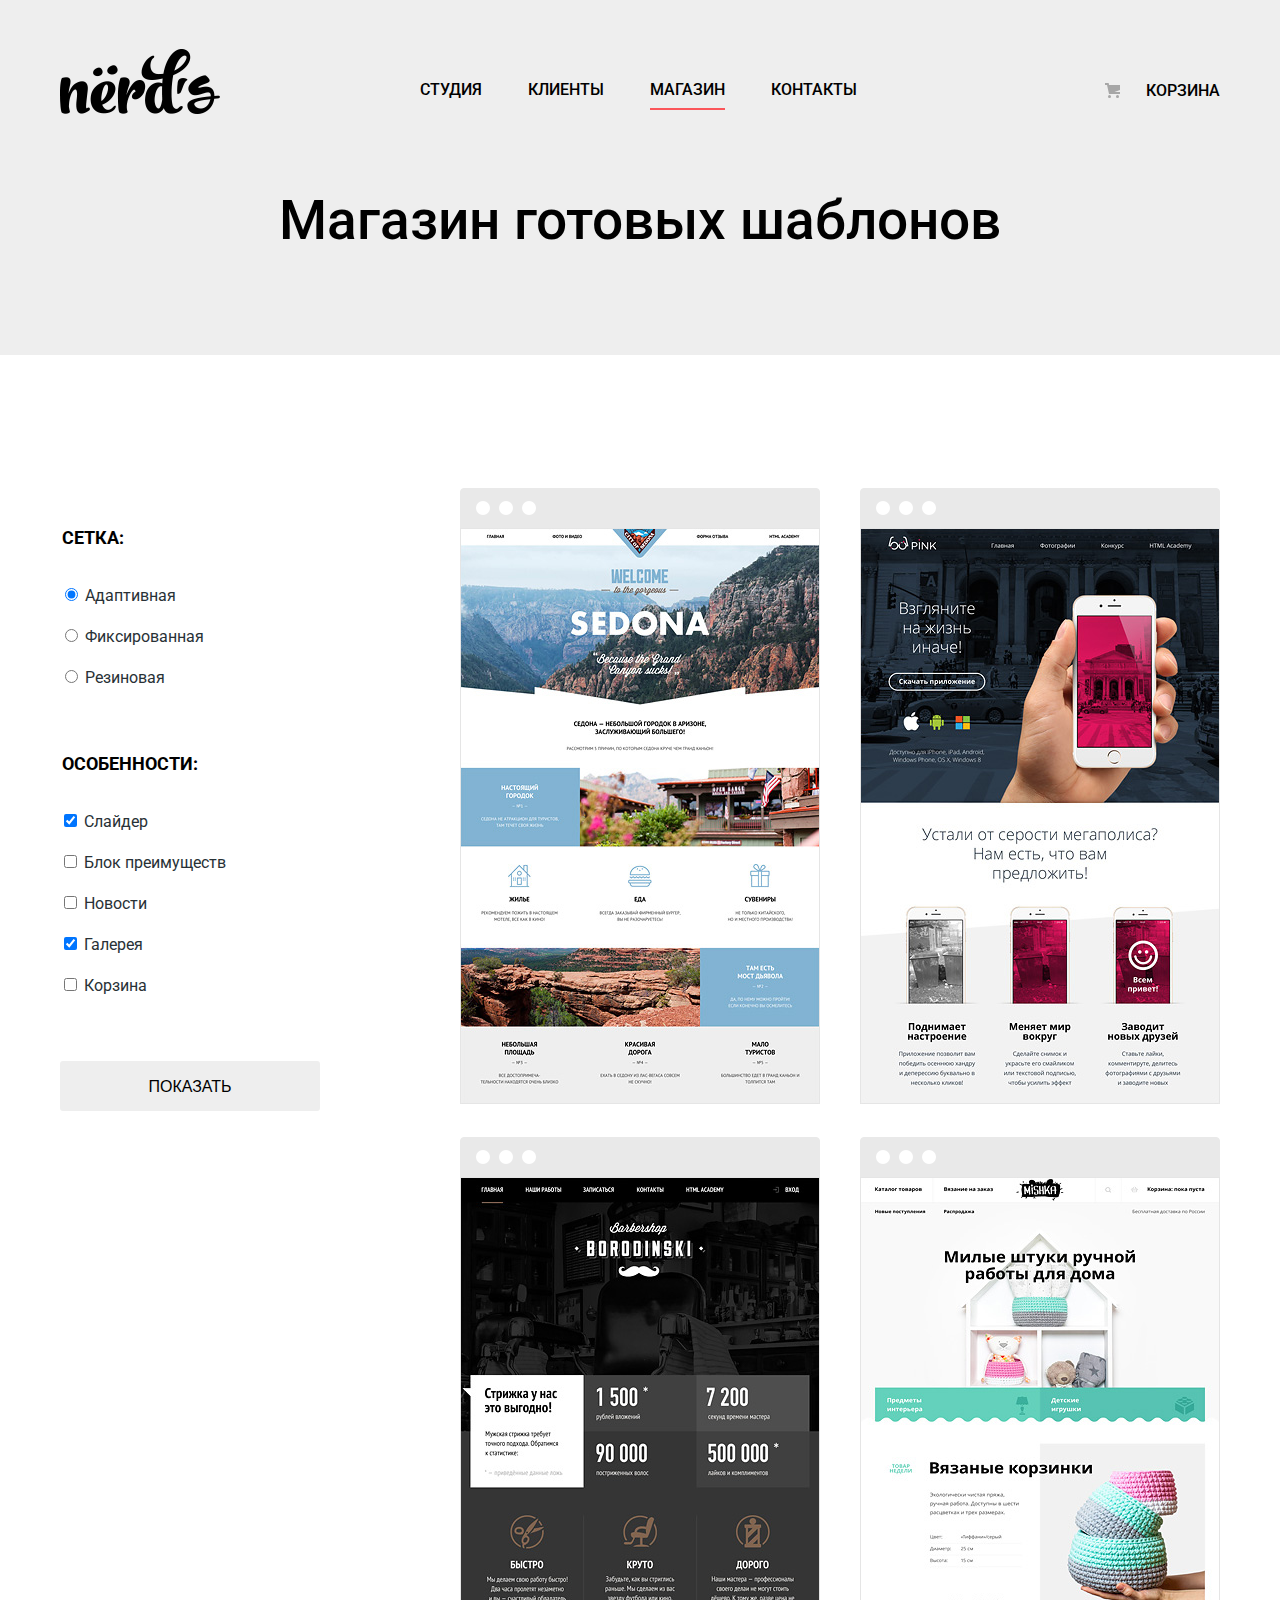
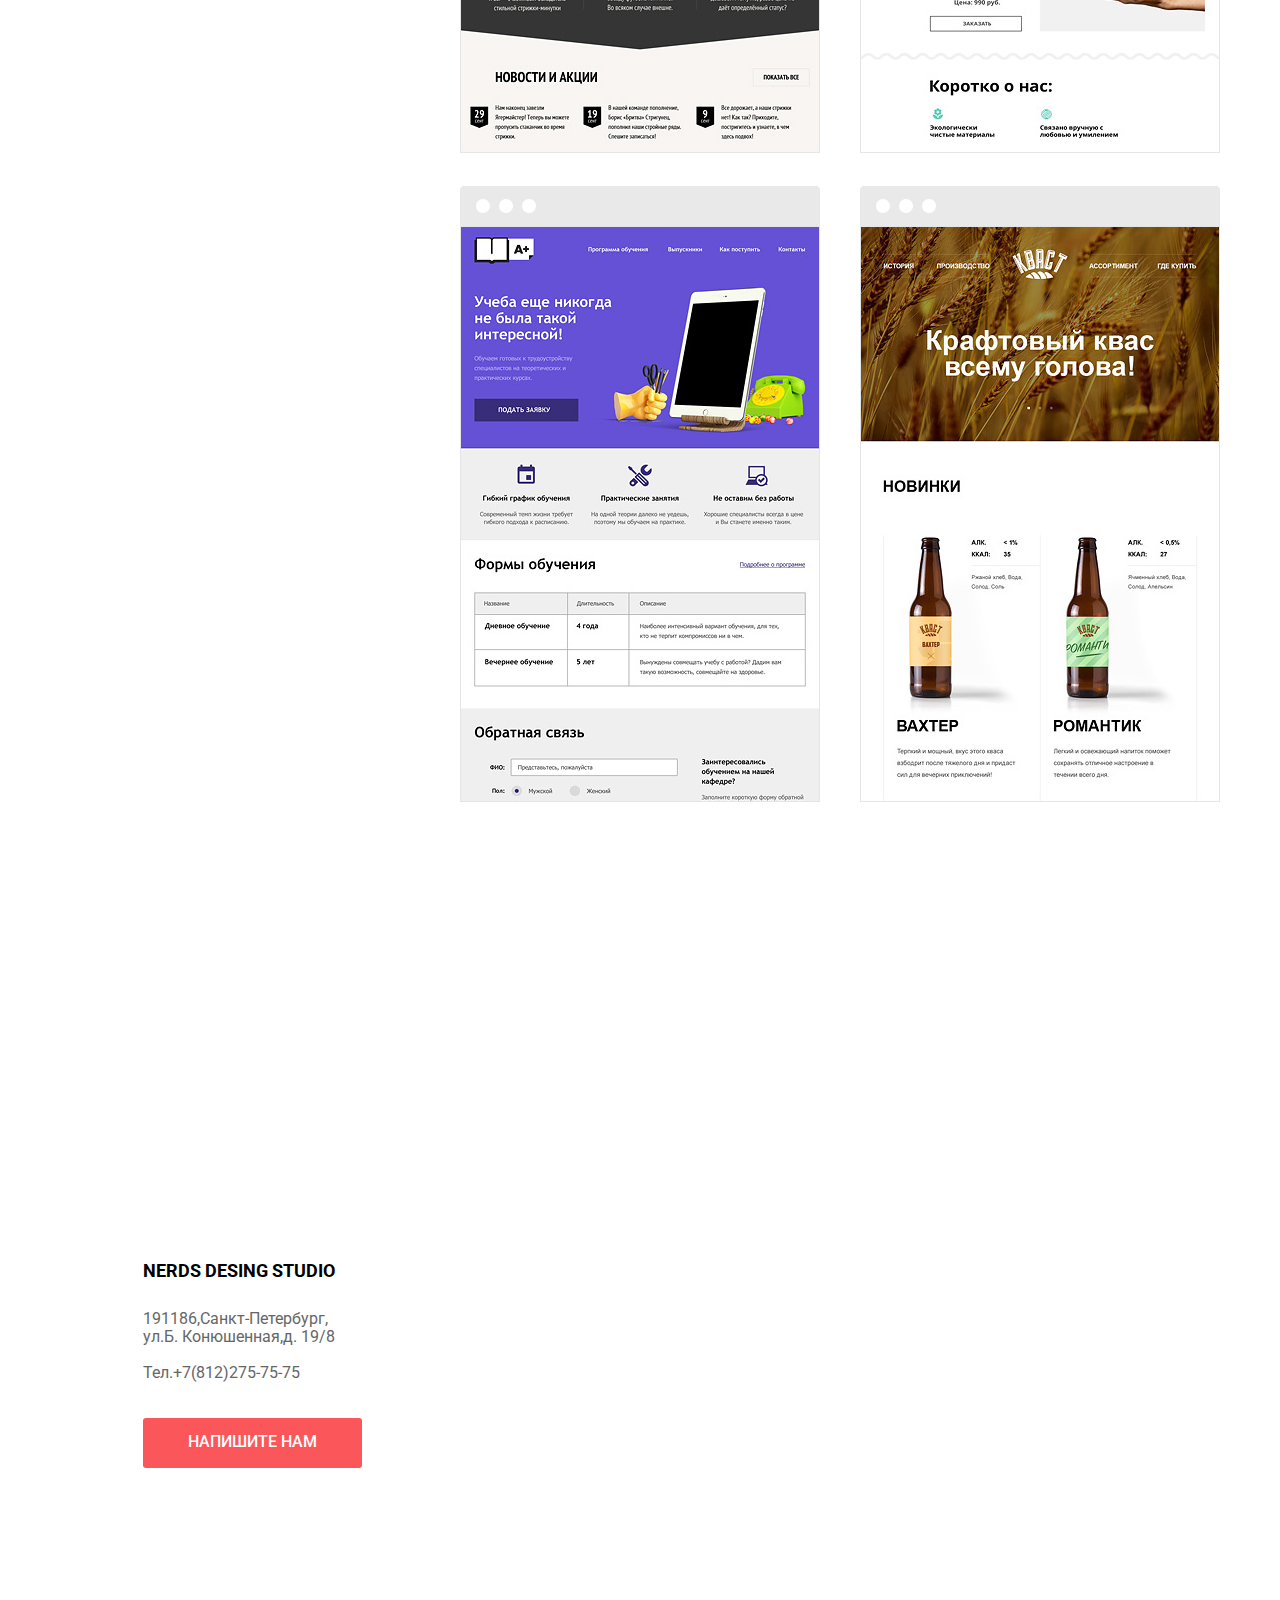
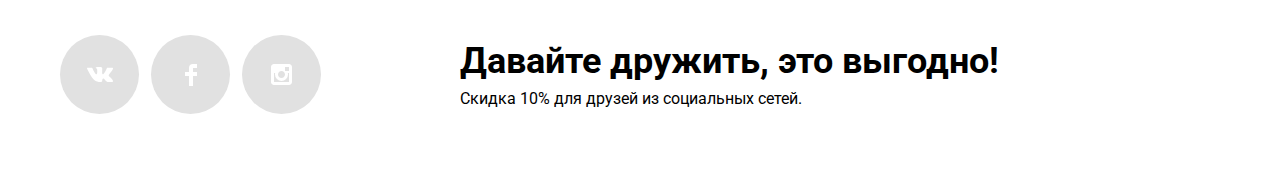
==== commit 3a82c167: "1" ====
--- a/catalog.html
+++ b/catalog.html
@@ -24,15 +24,18 @@
 				<li><a class="shopping-basket" href="#">Корзина</a></li>
 			</ul>
 		</div>	
-			<h1>Магазин готовых шаблонов</h1>
 		</nav>	
 	</header>
-	<section class="filter">
+	<main>
+		<h1 class="shop-template">Магазин готовых шаблонов</h1>
+		<div class="container">
+		<div class="catalog-container">
+		<div class="catalog-filter">
 		<h2 class="visually-hidden">Фильтр шаблонов</h2>
 	<form class="product-filter" action="https://echo.htmlacademy.ru/" method="post">
-		<fieldset>
-		<legend>Сетка:</legend>
-		<ul class="filter-option">
+		<fieldset class="filter-group">
+		<legend class="catalog-subtitle">Сетка:</legend>
+		<ul class="filter-item">
 			<li class="filter-option">
 				<input class="filter-input" type="radio" name="grid" value="adaptiv" id="filter-grid-adaptiv" checked >
 				<label for="filter-grid-adaptiv" >
@@ -53,9 +56,9 @@
 			</li>
 	    </ul>
 		</fieldset>
-		<fieldset>
-		<legend>Особенности:</legend>
-		<ul>
+		<fieldset class="filter-group">
+		<legend class="catalog-subtitle">Особенности:</legend>
+		<ul class="filter-item">
 			<li class="filter-option">
 				<input type="checkbox" name="slider" value="slid" id="filter-slider" checked>
 				<label for="filter-slider">
@@ -90,77 +93,84 @@
 		</fieldset>
 		<button type="submit" class="filter-button">Показать</button>
 	</form>
-	</section>
-	<section class="web-site-templates">
+	</div>
+	<div class="web-site-templates">
 		<h2 class="visually-hidden">Шаблоны</h2>
-	<div class="template-site">
-		<img src="img/browser.png" width="360" height="40" alt="Browser">
+	<div class="pop-up-sedona">
+	<div class="template-site">
 		<img src="img/img-sedona.jpg" width="360" height="576" alt="Седона">
 	</div>
-	<div class="catalog-item-description">
+	<div class="catalog-description-sedona">
 	    <a class="product-name" href="">Sedona</a>
-        <p>Информационный сайт для туристов</p>
-		<a class="price" href="#">9900 руб.</a>
-	</div>
-	<div class="template-site">
-		<img src="img/browser.png" width="360" height="40" alt="Browser">
+        <p class="product-info">Информационный сайт для туристов</p>
+		<a class="price" href="#">9 900 руб.</a>
+	</div>
+    </div>
+    <div class="pop-up-pink">
+	<div class="template-site">
 		<img src="img/img-pink.jpg" width="360" height="576" alt="Пинк">
 	</div>
-	<div class="catalog-item-description">
+	<div class="catalog-description-pink">
 	    <a class="product-name" href="">Pink APP</a>
-        <p>Продуктовый лендинг приложения для iOS и Android</p>
-		<a class="price" href="#">9000 руб.</a>
-	</div>
-	<div class="template-site">
-		<img src="img/browser.png" width="360" height="40" alt="Browser">
+        <p class="product-info">Продуктовый лендинг приложения для iOS и Android</p>
+		<a class="price" href="#">9 000 руб.</a>
+	</div>
+    </div>
+    <div class="pop-up-barbershop">
+	<div class="template-site">
 		<img src="img/img-barbershop.jpg" width="360" height="576" alt="Бородинськи">
 	</div>
-	<div class="catalog-item-description">
+	<div class="catalog-description-barbershop">
 	    <a class="product-name" href="#">Barbershop</a>
-        <p>Сайт Барбершопа</p> 
-		<a class="price" href="#">8900 руб.</a>
-	</div>
-	<div class="template-site">
-		<img src="img/browser.png" width="360" height="40" alt="Browser">
+        <p class="product-info">Сайт Барбершопа</p> 
+		<a class="price" href="#">8 900 руб.</a>
+	</div>
+    </div>
+	<div class="pop-up-mishka">
+	<div class="template-site">
 		<img src="img/img-mishka.jpg" width="360" height="576" alt="Мишка">
 	</div>
-	<div class="catalog-item-description">
+	<div class="catalog-description-mishka">
 		<a class="product-name" href="">Michka</a>
-        <p>Интернет-магазин вязаных игрушек</p>
-		<a class="price" href="#">8800 руб.</a>
-	</div>
-	<div class="template-site">
-		<img src="img/browser.png" width="360" height="40" alt="Browser">
+        <p class="product-info">Интернет-магазин вязаных игрушек</p>
+		<a class="price" href="#">8 800 руб.</a>
+	</div>
+    </div>
+    <div class="pop-up-aplus">
+	<div class="template-site">
 		<img src="img/img-aplus.jpg" width="360" height="576" alt="Обучение">
 	</div>
-	<div class="catalog-item-description">
+	<div class="catalog-description-aplus">
 	    <a class="product-name" href="#">A Plus</a>
-        <p>Сайт для обучения готовых к трудоустройству специалистов</p>
-        <a class="price" href="#">8850 руб.</a>
-    </div>
-	<div class="template-site">
-		<img src="img/browser.png" width="360" height="40" alt="Browser">
+        <p class="product-info">Сайт для обучения готовых к трудоустройству специалистов</p>
+        <a class="price" href="#">8 850 руб.</a>
+    </div>
+    </div>
+    <div class="pop-up-kvast">
+	<div class="template-site">
 		<img src="img/img-kvast.jpg" width="360" height="576" alt="Кваст">
 	</div>
-	<div class="catalog-item-description">
+	<div class="catalog-description-kvast">
 		<a class="product-name" href="#">Кваст</a>
-        <p>Сайт по производсву крафтового кваса</p>
-		<a class="price" href="#">8300 руб.</a>
-    </div>
-    </section> 
+        <p class="product-info">Сайт по производсву крафтового кваса</p>
+		<a class="price" href="#">8 300 руб.</a>
+	</div>
+    </div>
+    </div>
+    </div>
+    </section>
+    </main>
 		<footer class="main-footer">
 		<div class="modal-map-contacts">
 		<div class="modal-map">
             <h2 class="visually-hidden">Как к нам добраться</h2>
-            <p>
-              <img src="img/mapa.jpg" width="1440" height="416" alt="Офис компании находится по адресу ул. Большая Конюшенная 19/8, Санкт-Петербург">
-           </p>
+            <iframe src="https://www.google.com/maps/embed?pb=!1m18!1m12!1m3!1d1998.6037872533248!2d30.320858715770452!3d59.93871648187619!2m3!1f0!2f0!3f0!3m2!1i1024!2i768!4f13.1!3m3!1m2!1s0x4696310fca145cc1%3A0x42b32648d8238007!2z0JHQvtC70YzRiNCw0Y8g0JrQvtC90Y7RiNC10L3QvdCw0Y8g0YPQuy4sIDE5LzgsINCh0LDQvdC60YIt0J_QtdGC0LXRgNCx0YPRgNCzLCDQoNC-0YHRgdC40Y8sIDE5MTE4Ng!5e0!3m2!1sru!2spl!4v1544733332115" width="100%" height="416" frameborder="0" style="border:0" allowfullscreen></iframe>
         </div>  
-        <div class="map_contacts" id="contacts">
+        <div class="map-contacts" id="contacts">
             <b>Nerds desing studio</b>
-            <p>191186,Санкт-Петербург,ул.Б. Конюшенная,д. 19/8</p>
+            <p>191186,Санкт-Петербург,<br>ул.Б. Конюшенная,д. 19/8</p>
             <p>Тел.+7(812)275-75-75</p>
-            <a href="#" class="button">Напишите нам</a>	
+            <a href="#" class="button contacts-button pop-up">Напишите нам</a>	
         </div>
         </div>
 		<div class="container">
@@ -175,22 +185,35 @@
 				<b>Давайте дружить,   это выгодно!</b>
 				<p>Скидка 10% для друзей из социальных сетей.</p>
 		</div>
-		</div>		
+		</div>			
 		</footer>
-	<div class="feedback">
-        <h2>Напишите нам</h2>
-        <form class="feedback-form" action="#" method="post">	
-        	<label for="feedback-name">Ваше имя:</label>
-        	<input id="feedback-name" type="text" name="text" value="" placeholder="Имя Фамилия">
-        	<label for="feedback-email">Ваш e-mail:</label>
-        	<input id="feedback-email" type="email" name="email" value="" placeholder="email@exaple.com">
-        	<label for="feedback-text">Текст письма:</label>
-        	<textarea id="feedback-text" placeholder="В свободном формате"></textarea>
-        	<button class="button" type="submit">Отправить</button>
-        	<button class="close" type="button">
-        		<span class="visually-hidden">Закрыть</span>
-        	</button>
-        </form>
-    </div>
+		<section class="feedback-modal">
+        	<h2>Напишите нам</h2>
+        	<form class="feedback-form" action="https://echo.htmlacademy.ru" method="post">
+        		<p class="modal-description">
+        		<label for="feedback-name" class="feedback-label">Ваше имя:</label>
+        		<input id="feedback-name" class="feedback-field" type="text" name="login" placeholder="Имя Фамилия">
+        	    </p>
+        		<p class="modal-description">
+        		<label for="feedback-email" class="feedback-label">Ваш e-mail:</label>
+        		<input id="feedback-email" class="feedback-field" type="email" name="email" placeholder="email@exaple.com">
+        	    </p>
+        		<p class="modal-description-text">
+        		<label for="feedback-text" class="feedback-label">Текст письма:</label>
+        		<textarea id="feedback-text" class="feedback-field-post"placeholder="В свободном формате"></textarea>
+        	    </p>
+        		<button class="button" type="submit">Отправить</button>
+        		<button class="modal-close" type="button">Закрыть
+        			<svg version="1.1" id="Layer_1" xmlns="http://www.w3.org/2000/svg" xmlns:xlink="http://www.w3.org/1999/xlink" x="0px" y="0px"
+	                width="21px" height="21px" viewBox="0 0 21 21" enable-background="new 0 0 21 21" xml:space="preserve">
+                    <path fill="#fecccd" d="M13.328,10.5l7.371-7.371c0.389-0.389,0.389-1.025,0-1.414l-1.414-1.415c-0.389-0.389-1.025-0.389-1.414,0
+	                L10.5,7.672L3.129,0.301c-0.389-0.389-1.025-0.389-1.414,0L0.301,1.715c-0.389,0.389-0.389,1.025,0,1.414L7.672,10.5l-7.371,7.371
+	                c-0.389,0.389-0.389,1.025,0,1.414l1.415,1.414c0.389,0.389,1.025,0.389,1.414,0l7.371-7.371l7.371,7.371
+	                c0.389,0.389,1.025,0.389,1.414,0l1.414-1.414c0.389-0.389,0.389-1.025,0-1.414L13.328,10.5z"/>
+                    </svg>
+        		</button>
+        	</form>
+        </section>
+        <script src="js/script.js"></script>
 </body>
 </html>--- a/css/style.css
+++ b/css/style.css
@@ -24,6 +24,7 @@
   overflow: hidden;
 }
 body {
+	min-width: 1200px;
     margin: 0;
     font-family: "Roboto", Arial, sans-serif;
     font-size: 16px;
@@ -51,7 +52,6 @@
 .navigation a,
 .navigation-cart a {
 	display: block;
-	padding:25px 25px;
 	color: #000000;
 }
 .navigation a:hover,
@@ -65,28 +65,27 @@
 .navigation
 a.current {
     border-bottom: 2px solid #fb565a;
-    padding: 0 0 12 0px;
+    padding: 0 0 3px 0px;
 }
 .services h3 {
-	position: relative;
 	font-size: 24px;
-	line-height: 30px;
-	text-align: left;
-	font-weight: 700;
-    margin-top: 26px;
-	text-transform: uppercase;
+    line-height: 30px;
+    text-align: left;
+    font-weight: 700;
+    margin: 19px 0px 16px;
+    text-transform: uppercase;
 }
 .services p {
-	text-align: left;
-	font-weight: 400;
-    margin-top: 26px;
-    margin-bottom: 54px;
+	width: 270px;
+    line-height: 24px;
+    font-size: 16px;
+    margin-bottom: 45px;
 }
 .button {
 	font: inherit;
 	font-size: 16px;
 	line-height: 18px;
-	padding: 18px 39px;
+	padding: 15px 40px;
 	border-radius: 3px;
 	text-align: center;
 	font-weight: 500;
@@ -103,10 +102,12 @@
 .button-orange {
 	background-color: #efc84a;
 }
-a.button-red:hover {
+a.button-red:hover,
+a.slider-item-button:hover {
 	background-color: #e74246;
 }
-a.button-red:active {
+a.button-red:active,
+a.slider-item-button:active {
 	color: rgba(255, 255, 255, 0.3);
 	box-shadow: inset 0px 3px 0 0 rgba(0, 1, 1, 0.1);
 	background-color: #d7373b;
@@ -127,8 +128,6 @@
 	box-shadow: inset 0px 3px 0 0 rgba(0, 1, 1, 0.1);	
 	background-color: #e5a722;
 }
-      /*Вторая страница*/
-
 .main-navigation h1 {
 	font-size: 54px;
 	line-height: 54px;
@@ -137,6 +136,9 @@
 }
 .product-filter fieldset {
 	border: none;
+}
+.product-filter {
+	width: 260px;
 }
 .product-filter legend {
 	font-size: 18px;
@@ -154,11 +156,12 @@
 	line-height: 20px;
 	font-weight: 400;
 	color: #283136;
+	padding: 10px 0 10px 0px;
 }
 .filter input:hover + label {
     color: #4d4d4d;
 }
-..filter input:disabled + label {
+.filter input:disabled + label {
     color: rgba(40, 49, 54, 0.3);
     opacity: 0.5;
 }
@@ -179,9 +182,7 @@
 	box-shadow: inset 0px 3px 0 0 rgba(0, 1, 1, 0.1);
 }
 .template-site {
-	margin: 0 auto;
     width: 640px;
-    line-height: 1px;
 }
 .template-site p {
 	font-size: 16px;
@@ -215,54 +216,51 @@
 	box-shadow: inset 0px 3px 0 0 rgba(0, 1, 1, 0.1);
 }
 .main-header {
-	margin-bottom: 80px;
-	min-height: 130px;
-	outline: 2px solid green;
+	min-height: 140px;
 	background-color: #eeeeee;
 }
 .main-navigation {
 	display: flex;
     justify-content: space-between;
-	min-height: 130px;
+	min-height: 140px;
 }
 .main-header-logo {
 	width: 160px;
 	height: 65px;
-	margin: 49px 200px 85px 0px;
-	outline: 2px solid yellow;
+	margin: 49px auto 0 0;
 }
 .navigation {
 	display: flex;
 	flex-wrap: wrap;
-	width: 600px;
+	width: 708px;
 	margin: 0;
 	padding: 0;
-	padding-right: 50px;
-	outline: 2px solid aqua;
-	height: 130px;
+	padding-right: 20px;
+	padding-top: 75px;
+	align-items: flex-start;
+}
+ul.navigation li {
+	padding-left: 23px;
+	padding-right: 23px;
 }
 .navigation-cart .shopping-basket {
 	padding-left: 41px;
 	position: relative;
 }
 .shopping-basket::before {
-  display: block;
-  content: "";
-  position: absolute;
-  width: 15px;
-  height: 15px;
-  top: 30px;
-  left: 15px; 
-  background-image: url("../img/cart-icon.svg");
-}
-
+    display: block;
+    content: "";
+    position: absolute;
+    width: 15px;
+    height: 15px;
+    top: 7px;
+    left: 0px; 
+    background-image: url("../img/cart-icon.svg");
+}
 .navigation-cart {
-	display: flex;
-	max-width: 115px;
 	margin: 0;
 	padding: 0;
-	outline: 2px solid aqua;
-	height: 130px;
+	padding-top: 76px;
 }
 .container {
 	width: 1200px;
@@ -271,24 +269,24 @@
 }
 .services-list {
 	display: flex;
-	justify-content: space-between;
-    padding: 0;
+	width: 1160px;
+    padding: 80px 0;
+    margin: 0 auto;
     list-style: none;
-
-	outline: 2px solid red;
 	min-height: 190px;
+	border-bottom: solid 2px #eee;
 }
 .service {
-	outline: 2px solid red;
 	width: 300px;
-	height: 375px;
-	margin-right: 80px;
-	margin-bottom: 80px;
+	height: 347px;
+	margin-right: 100px;
+}
+.service:last-child {
+	margin-right: 0;
 }
 .main-footer {
 	padding:0;
 	margin-top:0;
-	outline: 2px solid red;
     min-height: 217px; 
 }
 .main-footer .container {
@@ -309,14 +307,12 @@
  	margin: 0;
  	margin-right: 139px;
  	min-height: 79px;
- 	outline: 2px solid red;
  }
 .footer-copyright {
  	width: 560px;
  	padding: 78px 0px; 
  	margin: 0;
  	min-height: 63px;
- 	outline: 2px solid red;
  }
  .footer-copyright b {
 	font-size: 36px;
@@ -339,17 +335,543 @@
     width: 79px;
     height: 79px;
     border-radius: 50%;
-
-  background-color: #e1e1e1;
+    background-color: #e1e1e1;
 }
 .social-button:hover {
-  background-color: #e74246;
-}
-.social-button:focus {
-  background-color: #d7373b;
-  box-shadow: inset 0px 3px 0 0 rgba(0, 1, 1, 0.1);
+    background-color: #e74246;
+}
+.social-button:active {
+    background-color: #d7373b;
+    box-shadow: inset 0px 3px 0 0 rgba(0, 1, 1, 0.1);
 }
 img {
 	max-width: 100%;
 	height: auto;
-}
+	vertical-align: bottom;
+}
+.slider {
+    position: relative;
+    background-color: #eeeeee;
+}
+.slider-controls {
+    position: absolute;
+    left: 50%;
+    bottom: 104px;
+    z-index: 100;
+    width: 160px;
+    height: 18px;
+    text-align: center;
+    font-size: 0;
+    transform: translateX(-50%);
+}
+.slider-controls label {
+    position: relative;
+    display: inline-block;
+    width: 18px;
+    height: 18px;
+    padding: 8px;
+    border-radius: 50%;
+    cursor: pointer;
+}
+.slider-controls label::after {
+    content: "";
+    position: absolute;
+    top: 8px;
+    left: 8px;
+    z-index: 1;
+    width: 18px;
+    height: 18px;
+    background: #ffffff;
+    border-radius: 50%;
+}
+.slider-list {
+    margin: 0;
+    padding: 0;
+    list-style: none;
+}
+.slider-item {
+    display: none;
+    padding: 54px 0 80px 0;
+}
+.slider-item:nth-child(1) {
+    background-image: url("../img/slide-1.png");
+    background-repeat: no-repeat;
+    background-position: 94% -6px;
+}
+.slider-item:nth-child(2) {
+    background-image: url("../img/slide-2.png");
+    background-repeat: no-repeat;
+    background-position: 100% 0;
+}
+.slider-item:nth-child(3) {
+    background-image: url("../img/slide-3.png");
+    background-repeat: no-repeat;
+    background-position: 100% 20px;
+}
+#product-1:checked ~ .slider-list .slider-item:nth-child(1) {
+    display: block;
+}
+#product-2:checked ~ .slider-list .slider-item:nth-child(2) {
+    display: block;
+}
+#product-3:checked ~ .slider-list .slider-item:nth-child(3) {
+    display: block;
+}
+#product-1:checked ~ .slider-controls .slider-controls-item--1::before,
+#product-2:checked ~ .slider-controls .slider-controls-item--2::before,
+#product-3:checked ~ .slider-controls .slider-controls-item--3::before {
+    content: "";
+    position: absolute;
+    left: 50%;
+    top: 50%;
+    z-index: 2;
+    width: 4px;
+    height: 4px;
+    margin: -4px;
+    background-color: inherit;
+    border: 2px solid #c1c1c1;
+    border-radius: 50%;
+}
+.slider-item h3 {
+    max-width: 600px;
+    margin: 0;
+    margin-bottom: 25px;
+    font-size: 55px;
+    line-height: 55px;
+    font-weight: 500;
+}
+.slider-item p {
+    max-width: 432px;
+    margin: 0;
+    margin-bottom: 44px;
+}
+.slider-item-button {
+    display: block;
+    width: 240px;
+    padding: 13px 0;
+    font-size: 16px;
+    line-height: 18px;
+    color: #ffffff;
+    text-transform: uppercase;
+    text-align: center;
+    text-decoration: none;
+    background-color: #fb565a;
+    border-radius: 3px;
+    border: none;
+}
+
+.feedback-modal {
+    position: fixed;
+    display: none;
+    color: #000000;
+    background-color: #ffffff;
+    box-shadow: 0px 20px 40px 0 rgba(0, 1, 1, 0.75);
+    top: 50%;
+    left: 50%;
+    width: 960px;
+    margin-left: -480px;
+    margin-top: -290px;
+    padding: 67px 100px 84px;
+}
+.modal-close {
+	position: absolute;
+	top: 78px;
+    right: 90px;
+    font-size: 0;
+    background-color: transparent;
+    border: 0;
+    cursor: pointer;
+    background-color: 
+}
+.feedback-modal h2 {
+	width: 100%;
+	height: 33px;
+    margin: 0;
+    margin-bottom: 41px;
+    font-weight: 500;
+    font-size: 45px;
+    line-height: 45px;
+}
+.modal-description {
+    margin: 0;
+    margin-bottom: 30px;
+}
+.modal-description-text {
+	margin: 0;
+    margin-bottom: 47px;
+}
+.feedback-form {
+	display: flex;
+	justify-content: space-between;
+	flex-wrap: wrap;
+}
+.feedback-label {
+    display: block;
+    margin-bottom: 9px;
+    font-weight: 700;
+    line-height: 18px;
+}
+.feedback-form input[type="text"],
+.feedback-form input[type="email"] {
+    width: 360px;
+    height: 50px;
+    padding: 15px 15px;
+    box-sizing: border-box;
+    border: 2px solid #d7dcde;
+    background-color: #ffffff;
+}
+.feedback-field-post {
+	width: 760px;
+    height: 118px;
+    padding: 15px 15px;
+    box-sizing: border-box;
+    border: 2px solid #d7dcde;
+    background-color: #ffffff;
+}
+.feedback-form input:focus,
+.feedback-field-post:focus {
+	border: 2px solid #000000;
+}
+.feedback-form input:hover,
+.feedback-field-post:hover {
+	border: 2px solid #b4b9bb;
+}
+.feedback-form input:invalid,
+.feedback-field-post:invalid {
+	color: #e74246;
+    border-color: #e74246;
+}
+.feedback-form .button {
+	width: 260px;
+	height: 50px;
+	border-radius: 3px; 
+}
+.modal-close:hover {
+	background-image: red;
+}
+svg:hover path {
+	fill: #fb565a;
+}
+svg:active path {
+	fill: #ffeeee;
+}
+.modal-show {
+  display: block;
+}
+@keyframes bounce {
+    0% {
+        transform: translateY(-2000px);
+    }
+     70% {
+        transform: translateY(30px);
+    }
+    90% {
+        transform: translateY(-10px);
+    }
+    100% {
+       transform: translateY(0);
+    }
+}
+.modal-show {
+    display: block;
+    animation: bounce 0.5s;
+}
+@keyframes shake {
+    0%,
+    100% {
+    transform: translateX(0);
+    }
+    10%,
+    30%,
+    50%,
+    70%,
+    90% {
+    transform: translateX(-10px);
+    }
+    20%,
+    40%,
+    60%,
+    80% {
+    transform: translateX(10px);
+    }
+}
+.modal-error {
+    animation: shake 0.6s;
+}
+.map-contacts {
+    position: relative;
+    bottom: 51px;
+    left: 93px;
+	margin: 0;
+	padding: 49px 50px 47px;
+	width: 319px;
+	height: 308px;
+	background-color: #ffffff;
+}
+.map-contacts b {
+	display: block;
+	margin: 0 0 24px;
+	font-weight: 700;
+    font-size: 18px;
+    line-height: 30px;
+    text-transform: uppercase;
+}
+.map-contacts p{
+	width: 220px;
+    margin: 18px 0 0;
+    line-height: 18px;
+    color: #666;
+}
+.contacts-button {
+	display: block;
+	width: 219px;
+	height: 50px;
+    margin-top: 36px;
+
+}
+.modal-map {
+	position: relative;
+	top: 316px;
+}
+.htmlacademy img:hover {
+	background-image: url("../img/logo-1-png-copy.png");
+}
+.borodinski img:hover {
+	background-image: url(../img/logo-2-png-copy.png);
+}
+.pink img:hover {
+	background-image: url(../img/logo-3-png-copy.png);
+}
+.mishka img:hover {
+	background-image: url(../img/logo-4-png-copy.png);
+}
+.features-site {
+	display: flex;
+	align-items: flex-end;
+	margin: 0 auto;
+	padding: 76px 0 73px;
+	border-bottom: solid 2px #eee;
+}
+.features b {
+	width: 650px;
+	height: 87px;
+	margin: 0;
+	font-size: 45px;
+	line-height: 45px;
+	font-weight: 500;
+}
+.features p {
+	width: 617px;
+	height: 40px;
+	line-height: 24px;
+	margin: 32px 0 0;
+    color: #283136;
+}
+.features h3 {
+	margin: 38px 0 0;
+    font-weight: 700;
+    font-size: 16px;
+    text-transform: uppercase;
+}
+.about-list {
+	margin: 0;
+    padding: 0;
+    list-style: none;
+}
+.about-item {
+    padding: 24px 0 0 36px;
+    margin: 0 auto;
+    color: #283136;
+    background-image: linear-gradient(to right,#fff 1px,transparent 1px,transparent 26px,#fff 26px),linear-gradient(transparent 35px,#fb565a 35px,#fb565a 37px,transparent 37px);
+}
+.about-subtitle {
+	font-weight: 700;
+	font-size: 16px;
+	text-transform: uppercase;
+	margin: 38px 0 0;
+}
+.about-options {
+	width: 208px;
+    padding: 16px 0;
+    margin-top : 45px;
+	font-size: 45px;
+	line-height: 45px;
+	text-align: left;
+	font-weight: 700;
+}
+.about-param {
+	padding: 3px 0;
+    line-height: 18px;
+    color: #283136;
+}
+.sponsors {
+	display: flex;
+	justify-content: space-between;
+	padding: 46px 43px 44px 31px;
+	border-bottom: solid 2px #eee;
+}
+.shop-template {
+	margin: 0;
+    padding: 53px 60px 107px;
+    font-weight: 500;
+    font-size: 55px;
+    line-height: 1;
+    text-align: center;
+    background-color: #eee;
+}
+.catalog-filter {
+	width: 260px;
+	padding-top: 133px;
+	margin-right: 140px;
+}
+.filter-group {
+	margin: 35px 0 0;
+    padding: 0;
+}
+.catalog-subtitle {
+    margin-bottom: 6px;
+    font-weight: 700;
+    font-size: 18px;
+    line-height: 30px;
+    text-transform: uppercase;
+}
+.filter-item {
+	padding: 0;
+}
+.filter-button {
+	width: 100%;
+    margin-top: 39px;
+    background-color: #eeeeee;
+    padding: 17px 40px 15px;
+    font-weight: 500;
+    font-size: 16px;
+    line-height: 18px;
+    border: none;
+    border-radius: 3px;
+    text-transform: uppercase;
+}
+.filter-button:hover {
+    background-color: #dfdfdf;
+}
+.filter-button:active {
+    background-color: #dfdfdf;
+    box-shadow: inset 0px 3px 0 0 rgba(0, 1, 1, 0.1);
+    background-color: #d5d5d5;
+}
+.template-site {
+	position: relative;
+    padding-top: 40px;
+    overflow: hidden;
+    background-repeat: no-repeat;
+    border-radius: 3px 3px 0 0;
+	background-image: url(../img/browser.png);
+	width: 360px;
+	margin-bottom: 33px;
+}
+.template-site:hover {
+    background-image: url("../img/browser.svg");
+}
+.catalog-container {
+	display: flex;
+}
+.web-site-templates {
+	display: flex;
+	flex-wrap: wrap;
+	justify-content: space-between;
+	padding-top: 133px;
+	width: 760px;
+    text-align: center;
+}
+.catalog-description-sedona {
+	position: absolute;
+	left: 495px;
+	top: 874px;
+	width: 360px;
+	height: 231px;
+    padding: 30px 80px 43px 80px;
+	background-color: #eeeeee;
+	display: none;
+}
+.pop-up-sedona:hover .catalog-description-sedona,
+.pop-up-pink:hover .catalog-description-pink,
+.pop-up-barbershop:hover .catalog-description-barbershop, 
+.pop-up-mishka:hover .catalog-description-mishka, 
+.pop-up-aplus:hover .catalog-description-aplus, 
+.pop-up-kvast:hover .catalog-description-kvast  {
+  display: block;
+}
+.product-name {
+    font-size: 17px;
+    line-height: 31px;
+    font-weight: 700;
+    text-transform: uppercase;
+    color: #000000;
+}
+.product-info {
+    font-size: 16px;
+    line-height: 18px;
+    font-weight: 400;
+    margin-top: 20px;
+    margin-bottom: 25px;
+    color: #666666;
+}
+.price {
+    width: 200px;
+    padding: 15px 60px 15px 60px;
+    font-size: 17px;
+    line-height: 17px;
+    font-weight: 500;
+    color: #ffffff;
+    border-radius: 3px;
+}
+.catalog-description-pink {
+    position: absolute;
+    right: 94px;
+    top: 874px;
+    width: 360px;
+    height: 231px;
+    padding: 30px 80px 43px 80px;
+    background-color: #eeeeee;
+    display: none;
+}
+.catalog-description-barbershop {
+    position: absolute;
+    left: 495px;
+    top: 1523px;
+    width: 360px;
+    height: 231px;
+    padding: 30px 80px 43px 80px;
+    background-color: #eeeeee;
+    display: none;
+}
+.catalog-description-mishka {
+    position: absolute;
+    right: 94px;
+    top: 1523px;
+    width: 360px;
+    height: 231px;
+    padding: 30px 80px 43px 80px;
+    background-color: #eeeeee;
+    display: none;
+}
+.catalog-description-aplus {
+    position: absolute;
+    right: 494px;
+    top: 2172px;
+    width: 360px;
+    height: 231px;
+    padding: 30px 80px 43px 80px;
+    background-color: #eeeeee;
+    display: none;
+    
+}
+.catalog-description-kvast {
+    position: absolute;
+    right: 94px;
+    top: 2172px;
+    width: 360px;
+    height: 231px;
+    padding: 30px 80px 43px 80px;
+    background-color: #eeeeee;
+    display: none;
+}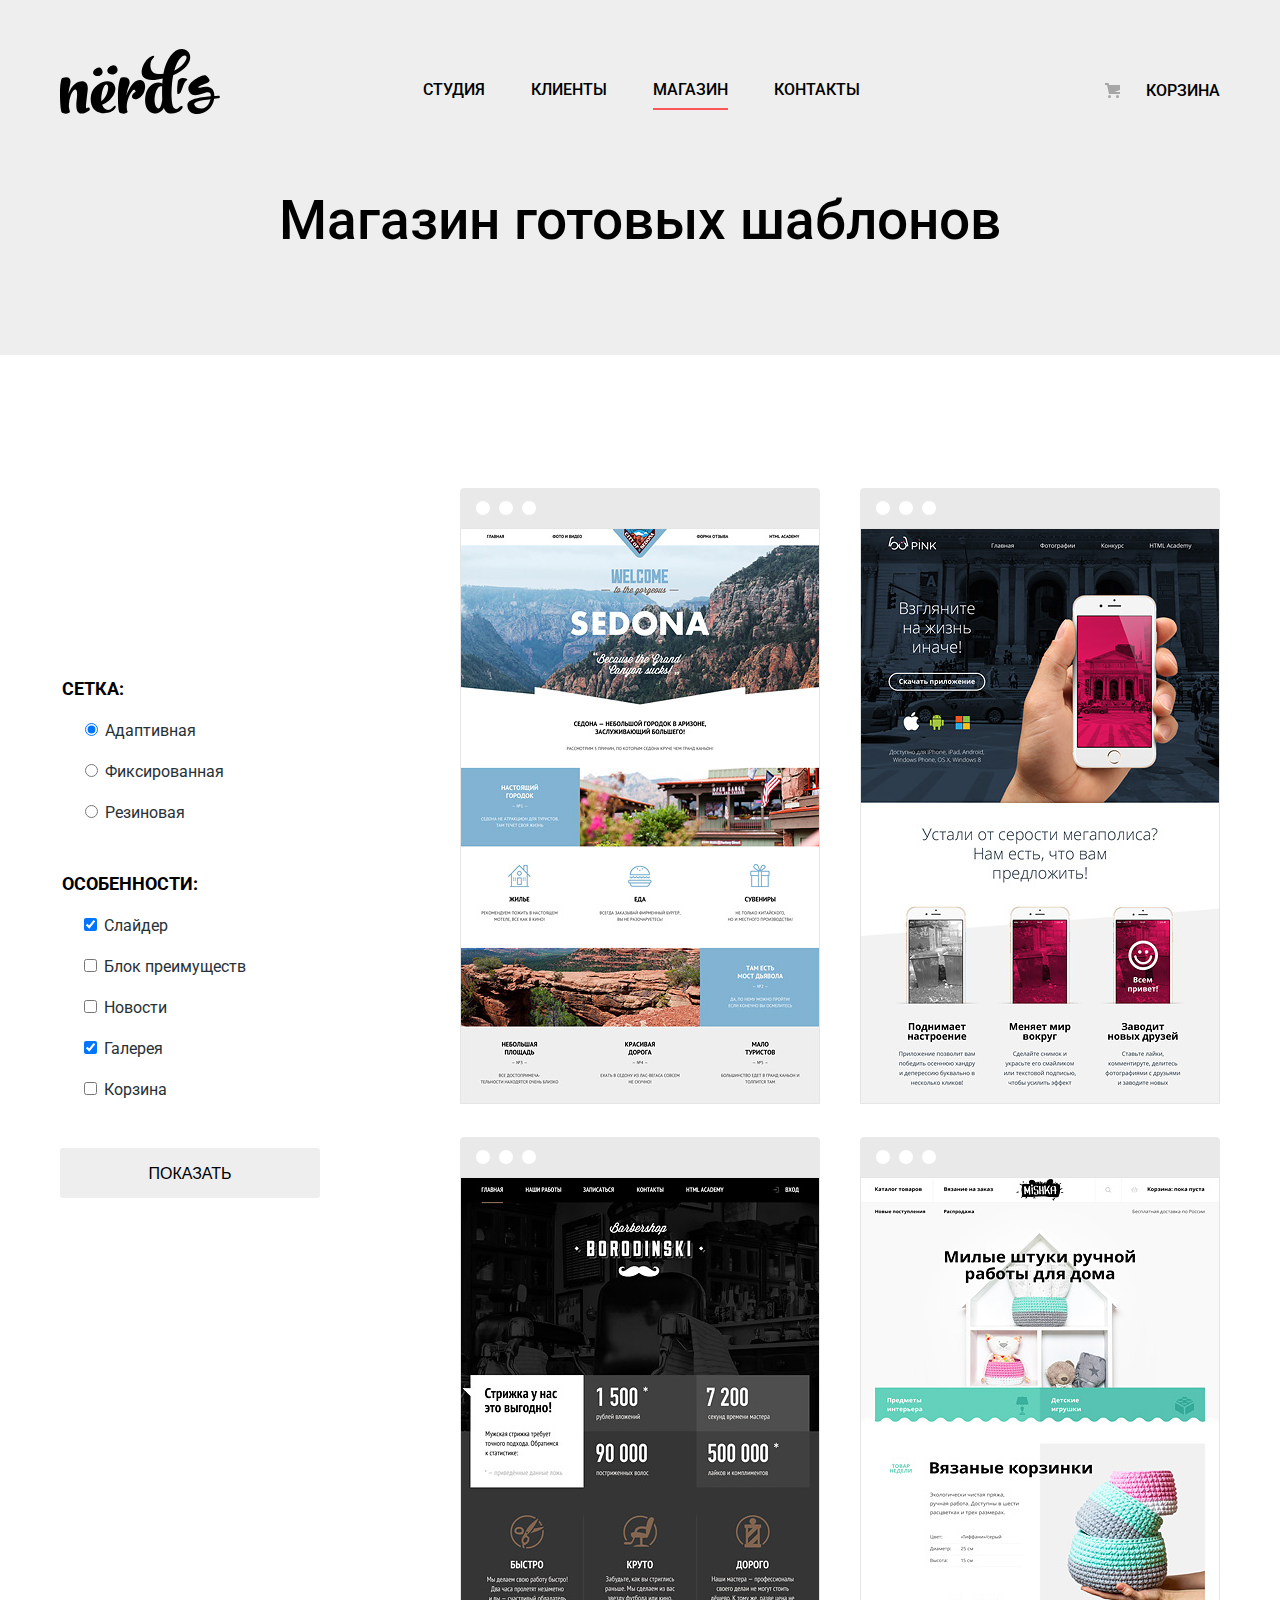
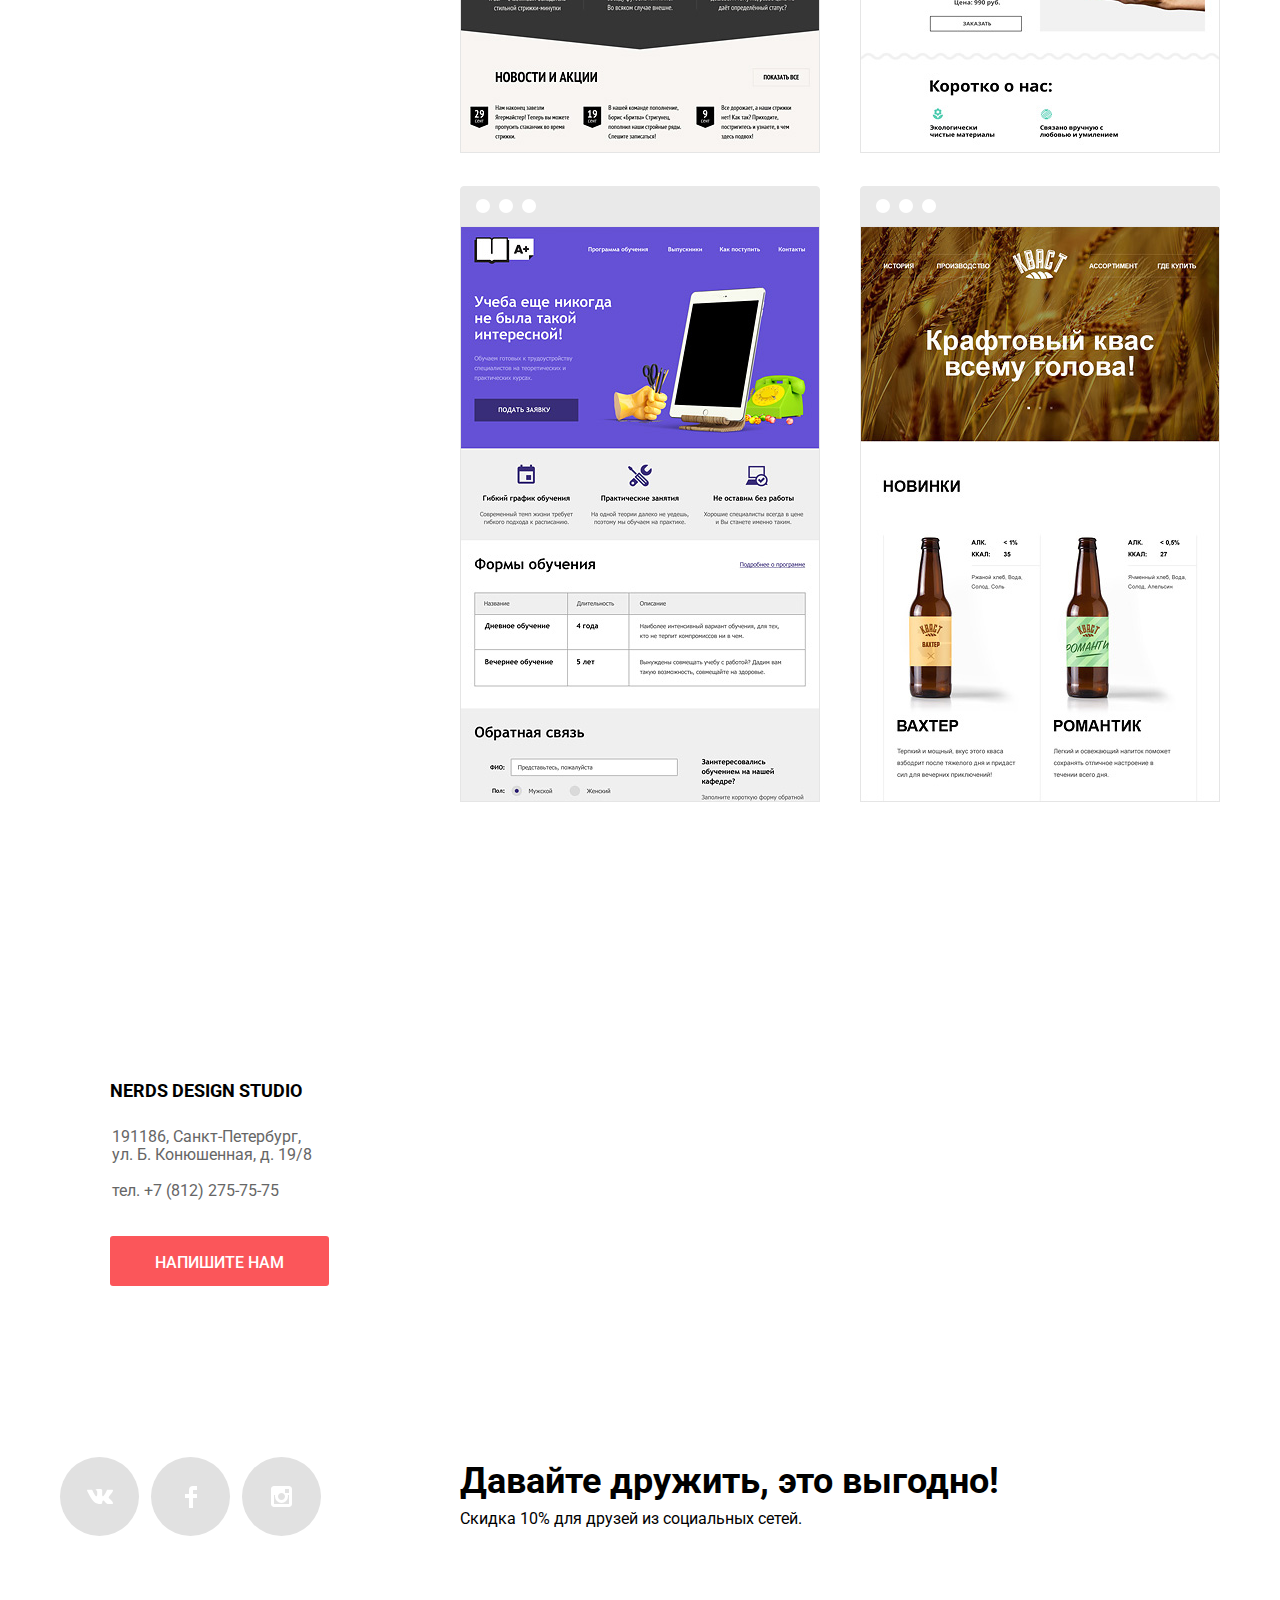
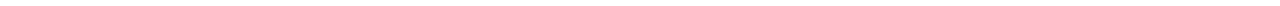
==== commit 0934577d: "на предзащиту" ====
--- a/catalog.html
+++ b/catalog.html
@@ -11,8 +11,7 @@
 	<header class="main-header">
 		<div class="container">
 		<nav class="main-navigation">
-			<a class="main-header-logo" href="index.html">
-				<img src="img/nerds-logo.png" width="160" height="65" alt="Логотип Nerds">
+			<a class="main-header-logo logo-catalog" href="index.html">
 			</a>
 			<ul class="navigation">
 				<li><a href="#">Студия</a></li>
@@ -23,8 +22,8 @@
 			<ul class="navigation-cart">
 				<li><a class="shopping-basket" href="#">Корзина</a></li>
 			</ul>
+		</nav>	
 		</div>	
-		</nav>	
 	</header>
 	<main>
 		<h1 class="shop-template">Магазин готовых шаблонов</h1>
@@ -32,13 +31,13 @@
 		<div class="catalog-container">
 		<div class="catalog-filter">
 		<h2 class="visually-hidden">Фильтр шаблонов</h2>
-	<form class="product-filter" action="https://echo.htmlacademy.ru/" method="post">
-		<fieldset class="filter-group">
+	    <form class="product-filter" action="https://echo.htmlacademy.ru/" method="post">
+		<fieldset class="filter-group-grid">
 		<legend class="catalog-subtitle">Сетка:</legend>
 		<ul class="filter-item">
 			<li class="filter-option">
 				<input class="filter-input" type="radio" name="grid" value="adaptiv" id="filter-grid-adaptiv" checked >
-				<label for="filter-grid-adaptiv" >
+				<label class="filter-label choose-grid-label" for="filter-grid-adaptiv" >
 					Адаптивная
 				</label>	
 			</li>
@@ -56,7 +55,7 @@
 			</li>
 	    </ul>
 		</fieldset>
-		<fieldset class="filter-group">
+		<fieldset class="filter-group-feat">
 		<legend class="catalog-subtitle">Особенности:</legend>
 		<ul class="filter-item">
 			<li class="filter-option">
@@ -92,127 +91,129 @@
 		</ul>
 		</fieldset>
 		<button type="submit" class="filter-button">Показать</button>
-	</form>
-	</div>
-	<div class="web-site-templates">
+	    </form>
+	    </div>
+	    <div class="web-site-templates">
 		<h2 class="visually-hidden">Шаблоны</h2>
-	<div class="pop-up-sedona">
-	<div class="template-site">
-		<img src="img/img-sedona.jpg" width="360" height="576" alt="Седона">
-	</div>
-	<div class="catalog-description-sedona">
-	    <a class="product-name" href="">Sedona</a>
-        <p class="product-info">Информационный сайт для туристов</p>
-		<a class="price" href="#">9 900 руб.</a>
-	</div>
-    </div>
-    <div class="pop-up-pink">
-	<div class="template-site">
-		<img src="img/img-pink.jpg" width="360" height="576" alt="Пинк">
-	</div>
-	<div class="catalog-description-pink">
-	    <a class="product-name" href="">Pink APP</a>
-        <p class="product-info">Продуктовый лендинг приложения для iOS и Android</p>
-		<a class="price" href="#">9 000 руб.</a>
-	</div>
-    </div>
-    <div class="pop-up-barbershop">
-	<div class="template-site">
-		<img src="img/img-barbershop.jpg" width="360" height="576" alt="Бородинськи">
-	</div>
-	<div class="catalog-description-barbershop">
-	    <a class="product-name" href="#">Barbershop</a>
-        <p class="product-info">Сайт Барбершопа</p> 
-		<a class="price" href="#">8 900 руб.</a>
-	</div>
-    </div>
-	<div class="pop-up-mishka">
-	<div class="template-site">
-		<img src="img/img-mishka.jpg" width="360" height="576" alt="Мишка">
-	</div>
-	<div class="catalog-description-mishka">
-		<a class="product-name" href="">Michka</a>
-        <p class="product-info">Интернет-магазин вязаных игрушек</p>
-		<a class="price" href="#">8 800 руб.</a>
-	</div>
-    </div>
-    <div class="pop-up-aplus">
-	<div class="template-site">
-		<img src="img/img-aplus.jpg" width="360" height="576" alt="Обучение">
-	</div>
-	<div class="catalog-description-aplus">
-	    <a class="product-name" href="#">A Plus</a>
-        <p class="product-info">Сайт для обучения готовых к трудоустройству специалистов</p>
-        <a class="price" href="#">8 850 руб.</a>
-    </div>
-    </div>
-    <div class="pop-up-kvast">
-	<div class="template-site">
-		<img src="img/img-kvast.jpg" width="360" height="576" alt="Кваст">
-	</div>
-	<div class="catalog-description-kvast">
-		<a class="product-name" href="#">Кваст</a>
-        <p class="product-info">Сайт по производсву крафтового кваса</p>
-		<a class="price" href="#">8 300 руб.</a>
-	</div>
-    </div>
-    </div>
-    </div>
-    </section>
+        <div class="catalog-item">
+	    <div class="template-site">
+			<img src="img/img-sedona.jpg" width="360" height="576" alt="Седона">
+	    </div>
+	    <div class="catalog-description">
+		    <a class="product-name" href="">Sedona</a>
+	        <p class="product-info">Информационный сайт для туристов</p>
+			<a class="price" href="#">9 900 руб.</a>
+        </div>
+        </div>
+        <div class="catalog-item">
+	    <div class="template-site">
+			<img src="img/img-pink.jpg" width="360" height="576" alt="Пинк">
+     	</div>
+    	<div class="catalog-description">
+		    <a class="product-name" href="">Pink APP</a>
+	        <p class="product-info">Продуктовый лендинг приложения для iOS и Android</p>
+			<a class="price" href="#">9 000 руб.</a>
+	    </div>
+        </div>
+        <div class="catalog-item">
+        <div class="template-site">
+			<img src="img/img-barbershop.jpg" width="360" height="576" alt="Бородинськи">
+	    </div>
+	    <div class="catalog-description">
+		    <a class="product-name" href="#">Barbershop</a>
+	        <p class="product-info">Сайт салона красоты.<br>Для мужчин,да.</p> 
+			<a class="price" href="#">8 900 руб.</a>
+        </div>
+        </div>
+	    <div class="catalog-item">
+		<div class="template-site">
+			<img src="img/img-mishka.jpg" width="360" height="576" alt="Мишка">
+		</div>
+		<div class="catalog-description">
+			<a class="product-name" href="">Michka</a>
+	        <p class="product-info">Интернет-магазин вязаных игрушек</p>
+			<a class="price" href="#">8 800 руб.</a>
+		</div>
+	    </div>
+	    <div class="catalog-item">
+		<div class="template-site">
+			<img src="img/img-aplus.jpg" width="360" height="576" alt="Обучение">
+		</div>
+		<div class="catalog-description">
+		    <a class="product-name" href="#">A Plus</a>
+	        <p class="product-info">Лендинг курсов повышения квалификации</p>
+	        <a class="price" href="#">8 850 руб.</a>
+	    </div>
+	    </div>
+	    <div class="catalog-item">
+		<div class="template-site">
+			<img src="img/img-kvast.jpg" width="360" height="576" alt="Кваст">
+		</div>
+		<div class="catalog-description">
+			<a class="product-name" href="#">Кваст</a>
+	        <p class="product-info">Сайт крафтового кваса</p>
+			<a class="price" href="#">8 300 руб.</a>
+	    </div>
+	    </div>
+	    </div>
+	    </div>
+	    </div>
     </main>
-		<footer class="main-footer">
+	<footer class="main-footer">
 		<div class="modal-map-contacts">
 		<div class="modal-map">
             <h2 class="visually-hidden">Как к нам добраться</h2>
-            <iframe src="https://www.google.com/maps/embed?pb=!1m18!1m12!1m3!1d1998.6037872533248!2d30.320858715770452!3d59.93871648187619!2m3!1f0!2f0!3f0!3m2!1i1024!2i768!4f13.1!3m3!1m2!1s0x4696310fca145cc1%3A0x42b32648d8238007!2z0JHQvtC70YzRiNCw0Y8g0JrQvtC90Y7RiNC10L3QvdCw0Y8g0YPQuy4sIDE5LzgsINCh0LDQvdC60YIt0J_QtdGC0LXRgNCx0YPRgNCzLCDQoNC-0YHRgdC40Y8sIDE5MTE4Ng!5e0!3m2!1sru!2spl!4v1544733332115" width="100%" height="416" frameborder="0" style="border:0" allowfullscreen></iframe>
+            <iframe src="https://www.google.com/maps/embed?pb=!1m18!1m12!1m3!1d1998.6037872533248!2d30.320858715770452!3d59.93871648187619!2m3!1f0!2f0!3f0!3m2!1i1024!2i768!4f13.1!3m3!1m2!1s0x4696310fca145cc1%3A0x42b32648d8238007!2z0JHQvtC70YzRiNCw0Y8g0JrQvtC90Y7RiNC10L3QvdCw0Y8g0YPQuy4sIDE5LzgsINCh0LDQvdC60YIt0J_QtdGC0LXRgNCx0YPRgNCzLCDQoNC-0YHRgdC40Y8sIDE5MTE4Ng!5e0!3m2!1sru!2spl!4v1544733332115" width="1500" height="416" frameborder="0" style="border:0" allowfullscreen></iframe>
         </div>  
+        <div class="container container-map">
         <div class="map-contacts" id="contacts">
-            <b>Nerds desing studio</b>
-            <p>191186,Санкт-Петербург,<br>ул.Б. Конюшенная,д. 19/8</p>
-            <p>Тел.+7(812)275-75-75</p>
+            <b>Nerds design studio</b>
+            <p>191186, Санкт-Петербург,<br>ул. Б. Конюшенная, д. 19/8</p>
+            <p>тел. +7 (812) 275-75-75</p>
             <a href="#" class="button contacts-button pop-up">Напишите нам</a>	
         </div>
         </div>
 		<div class="container">
 		<div class="footer-social">
-			<ul>
-				<li><a class="social-button" href="#" aria-label="Нердс,мы есть Вконтакте"><svg xmlns="http://www.w3.org/2000/svg" width="26" height="15" viewBox="0 0 26 15"><path fill="#FFF" d="M16.138 11.51c.956-.309 2.18 2.04 3.483 2.939.978.681 1.727.534 1.727.534l3.473-.05s1.815-.112.957-1.554c-.071-.12-.503-1.069-2.585-3.022-2.177-2.043-1.882-1.712.739-5.244 1.597-2.153 2.236-3.468 2.036-4.028-.192-.539-1.365-.399-1.365-.399L20.69.713c-.381.001-.704.119-.851.515-.003.004-.621 1.666-1.445 3.079-1.741 2.989-2.436 3.148-2.724 2.961-.661-.433-.494-1.737-.494-2.664 0-2.897.432-4.105-.846-4.417-.427-.104-.739-.172-1.828-.182-1.392-.021-2.574 0-3.244.329-.445.223-.786.712-.579.74.26.035.843.16 1.155.586.401.552.389 1.789.389 1.789s.229 3.411-.54 3.834c-.528.29-1.25-.302-2.803-3.016-.793-1.388-1.392-2.922-1.392-2.922s-.116-.285-.326-.441c-.25-.185-.6-.244-.6-.244L.848.684S.29.7.085.946c-.182.218-.015.668-.015.668s2.909 6.881 6.203 10.347c3.02 3.182 6.452 2.971 6.452 2.971h1.555s.469-.054.709-.312c.224-.24.214-.691.214-.691s-.031-2.109.935-2.419z"/></svg></a></li>
-				<li><a class="social-button" href="#" aria-label="Нердс,мы есть на Фейсбуке"><svg xmlns="http://www.w3.org/2000/svg" width="12" height="22" viewBox="0 0 12 22"><path fill="#FFF" d="M12 4V0H8a4 4 0 0 0-4 4v4H0v4h4v10h4V12h4V8H8V4h4z"/></svg></a></li>
-				<li><a class="social-button" href="#" aria-label="Нердс,мы есть в Инстаграме"><svg xmlns="http://www.w3.org/2000/svg" width="21" height="21" viewBox="0 0 21 21"><path fill="#FFF" d="M18 0H3C1.35 0 0 1.35 0 3v15c0 1.65 1.35 3 3 3h15c1.65 0 3-1.35 3-3V3c0-1.65-1.35-3-3-3zm-7.5 7c1.93 0 3.5 1.57 3.5 3.5S12.43 14 10.5 14 7 12.43 7 10.5 8.57 7 10.5 7zM18 18H3V9h1.181A6.504 6.504 0 0 0 4 10.5a6.5 6.5 0 1 0 13 0 6.45 6.45 0 0 0-.181-1.5H18v9zm0-11h-4V3h4v4z"/></svg></a></li>
-			</ul>
+		<ul>
+			<li><a class="social-button" href="#" aria-label="Нердс,мы есть Вконтакте"><svg xmlns="http://www.w3.org/2000/svg" width="26" height="15" viewBox="0 0 26 15"><path fill="#FFF" d="M16.138 11.51c.956-.309 2.18 2.04 3.483 2.939.978.681 1.727.534 1.727.534l3.473-.05s1.815-.112.957-1.554c-.071-.12-.503-1.069-2.585-3.022-2.177-2.043-1.882-1.712.739-5.244 1.597-2.153 2.236-3.468 2.036-4.028-.192-.539-1.365-.399-1.365-.399L20.69.713c-.381.001-.704.119-.851.515-.003.004-.621 1.666-1.445 3.079-1.741 2.989-2.436 3.148-2.724 2.961-.661-.433-.494-1.737-.494-2.664 0-2.897.432-4.105-.846-4.417-.427-.104-.739-.172-1.828-.182-1.392-.021-2.574 0-3.244.329-.445.223-.786.712-.579.74.26.035.843.16 1.155.586.401.552.389 1.789.389 1.789s.229 3.411-.54 3.834c-.528.29-1.25-.302-2.803-3.016-.793-1.388-1.392-2.922-1.392-2.922s-.116-.285-.326-.441c-.25-.185-.6-.244-.6-.244L.848.684S.29.7.085.946c-.182.218-.015.668-.015.668s2.909 6.881 6.203 10.347c3.02 3.182 6.452 2.971 6.452 2.971h1.555s.469-.054.709-.312c.224-.24.214-.691.214-.691s-.031-2.109.935-2.419z"/></svg></a></li>
+			<li><a class="social-button" href="#" aria-label="Нердс,мы есть на Фейсбуке"><svg xmlns="http://www.w3.org/2000/svg" width="12" height="22" viewBox="0 0 12 22"><path fill="#FFF" d="M12 4V0H8a4 4 0 0 0-4 4v4H0v4h4v10h4V12h4V8H8V4h4z"/></svg></a></li>
+			<li><a class="social-button" href="#" aria-label="Нердс,мы есть в Инстаграме"><svg xmlns="http://www.w3.org/2000/svg" width="21" height="21" viewBox="0 0 21 21"><path fill="#FFF" d="M18 0H3C1.35 0 0 1.35 0 3v15c0 1.65 1.35 3 3 3h15c1.65 0 3-1.35 3-3V3c0-1.65-1.35-3-3-3zm-7.5 7c1.93 0 3.5 1.57 3.5 3.5S12.43 14 10.5 14 7 12.43 7 10.5 8.57 7 10.5 7zM18 18H3V9h1.181A6.504 6.504 0 0 0 4 10.5a6.5 6.5 0 1 0 13 0 6.45 6.45 0 0 0-.181-1.5H18v9zm0-11h-4V3h4v4z"/></svg></a></li>
+		</ul>
 	    </div>
 		<div class="footer-copyright">
-				<b>Давайте дружить,   это выгодно!</b>
-				<p>Скидка 10% для друзей из социальных сетей.</p>
+			<b>Давайте дружить,   это выгодно!</b>
+			<p>Скидка 10% для друзей из социальных сетей.</p>
+		</div>
 		</div>
 		</div>			
-		</footer>
+	</footer>
 		<section class="feedback-modal">
-        	<h2>Напишите нам</h2>
-        	<form class="feedback-form" action="https://echo.htmlacademy.ru" method="post">
-        		<p class="modal-description">
-        		<label for="feedback-name" class="feedback-label">Ваше имя:</label>
-        		<input id="feedback-name" class="feedback-field" type="text" name="login" placeholder="Имя Фамилия">
-        	    </p>
-        		<p class="modal-description">
-        		<label for="feedback-email" class="feedback-label">Ваш e-mail:</label>
-        		<input id="feedback-email" class="feedback-field" type="email" name="email" placeholder="email@exaple.com">
-        	    </p>
-        		<p class="modal-description-text">
-        		<label for="feedback-text" class="feedback-label">Текст письма:</label>
-        		<textarea id="feedback-text" class="feedback-field-post"placeholder="В свободном формате"></textarea>
-        	    </p>
-        		<button class="button" type="submit">Отправить</button>
-        		<button class="modal-close" type="button">Закрыть
-        			<svg version="1.1" id="Layer_1" xmlns="http://www.w3.org/2000/svg" xmlns:xlink="http://www.w3.org/1999/xlink" x="0px" y="0px"
-	                width="21px" height="21px" viewBox="0 0 21 21" enable-background="new 0 0 21 21" xml:space="preserve">
-                    <path fill="#fecccd" d="M13.328,10.5l7.371-7.371c0.389-0.389,0.389-1.025,0-1.414l-1.414-1.415c-0.389-0.389-1.025-0.389-1.414,0
-	                L10.5,7.672L3.129,0.301c-0.389-0.389-1.025-0.389-1.414,0L0.301,1.715c-0.389,0.389-0.389,1.025,0,1.414L7.672,10.5l-7.371,7.371
-	                c-0.389,0.389-0.389,1.025,0,1.414l1.415,1.414c0.389,0.389,1.025,0.389,1.414,0l7.371-7.371l7.371,7.371
-	                c0.389,0.389,1.025,0.389,1.414,0l1.414-1.414c0.389-0.389,0.389-1.025,0-1.414L13.328,10.5z"/>
-                    </svg>
-        		</button>
-        	</form>
+        <h2>Напишите нам</h2>
+        <form class="feedback-form" action="https://echo.htmlacademy.ru" method="post">
+            <p class="modal-description">
+            <label for="feedback-name" class="feedback-label">Ваше имя:</label>
+        	<input id="feedback-name" class="feedback-field" type="text" name="login" placeholder="Имя Фамилия">
+            </p>
+        	<p class="modal-description">
+        	<label for="feedback-email" class="feedback-label">Ваш e-mail:</label>
+        	<input id="feedback-email" class="feedback-field" type="email" name="email" placeholder="email@exaple.com">
+        	</p>
+        	<p class="modal-description-text">
+        	<label for="feedback-text" class="feedback-label">Текст письма:</label>
+        	<textarea id="feedback-text" class="feedback-field-post" placeholder="В свободном формате"></textarea>
+        	</p>
+        	<button class="button" type="submit">Отправить</button>
+        	<button class="modal-close" type="button">Закрыть
+        		<svg version="1.1" id="Layer_1" xmlns="http://www.w3.org/2000/svg" xmlns:xlink="http://www.w3.org/1999/xlink" x="0px" y="0px"
+	            width="21px" height="21px" viewBox="0 0 21 21" enable-background="new 0 0 21 21" xml:space="preserve">
+                <path fill="#fecccd" d="M13.328,10.5l7.371-7.371c0.389-0.389,0.389-1.025,0-1.414l-1.414-1.415c-0.389-0.389-1.025-0.389-1.414,0
+	            L10.5,7.672L3.129,0.301c-0.389-0.389-1.025-0.389-1.414,0L0.301,1.715c-0.389,0.389-0.389,1.025,0,1.414L7.672,10.5l-7.371,7.371
+	            c-0.389,0.389-0.389,1.025,0,1.414l1.415,1.414c0.389,0.389,1.025,0.389,1.414,0l7.371-7.371l7.371,7.371
+	            c0.389,0.389,1.025,0.389,1.414,0l1.414-1.414c0.389-0.389,0.389-1.025,0-1.414L13.328,10.5z"/>
+                </svg>
+        	</button>
+        </form>
         </section>
         <script src="js/script.js"></script>
 </body>
--- a/css/style.css
+++ b/css/style.css
@@ -10,15 +10,12 @@
 input[type="checkbox"].visually-hidden,
 input[type="radio"].visually-hidden {
   position: absolute;
-
   width: 1px;
   height: 1px;
   margin: -1px;
   border: 0;
   padding: 0;
-
   white-space: nowrap;
-
   clip-path: inset(100%);
   clip: rect(0 0 0 0);
   overflow: hidden;
@@ -72,20 +69,20 @@
     line-height: 30px;
     text-align: left;
     font-weight: 700;
-    margin: 19px 0px 16px;
+    margin: 26px 0px 16px;
     text-transform: uppercase;
 }
 .services p {
 	width: 270px;
     line-height: 24px;
     font-size: 16px;
-    margin-bottom: 45px;
+    margin-bottom: 46px;
 }
 .button {
 	font: inherit;
 	font-size: 16px;
 	line-height: 18px;
-	padding: 15px 40px;
+	padding: 16px 40px;
 	border-radius: 3px;
 	text-align: center;
 	font-weight: 500;
@@ -103,11 +100,13 @@
 	background-color: #efc84a;
 }
 a.button-red:hover,
-a.slider-item-button:hover {
+a.slider-item-button:hover,
+a.contacts-button:hover {
 	background-color: #e74246;
 }
 a.button-red:active,
-a.slider-item-button:active {
+a.slider-item-button:active,
+a.contacts-button:active {
 	color: rgba(255, 255, 255, 0.3);
 	box-shadow: inset 0px 3px 0 0 rgba(0, 1, 1, 0.1);
 	background-color: #d7373b;
@@ -127,6 +126,12 @@
 	color: rgba(255, 255, 255, 0.3);
 	box-shadow: inset 0px 3px 0 0 rgba(0, 1, 1, 0.1);	
 	background-color: #e5a722;
+}
+.main-header-logo {
+    background-image: url("../img/nerds-logo.svg");
+}
+.logo-catalog:active {
+    background-image: url("../img/nerds-logo.png");
 }
 .main-navigation h1 {
 	font-size: 54px;
@@ -156,7 +161,7 @@
 	line-height: 20px;
 	font-weight: 400;
 	color: #283136;
-	padding: 10px 0 10px 0px;
+	padding: 0px 20px 20px;
 }
 .filter input:hover + label {
     color: #4d4d4d;
@@ -234,7 +239,7 @@
 	flex-wrap: wrap;
 	width: 708px;
 	margin: 0;
-	padding: 0;
+	padding: 3px;
 	padding-right: 20px;
 	padding-top: 75px;
 	align-items: flex-start;
@@ -285,7 +290,7 @@
 	margin-right: 0;
 }
 .main-footer {
-	padding:0;
+	padding-top: 80px;
 	margin-top:0;
     min-height: 217px; 
 }
@@ -303,14 +308,14 @@
 }
 .footer-social {
  	width: 261px;
- 	padding: 69px 139px 70px 0px;
+ 	padding: 62px 0px 70px 0px;
  	margin: 0;
  	margin-right: 139px;
  	min-height: 79px;
  }
 .footer-copyright {
  	width: 560px;
- 	padding: 78px 0px; 
+ 	padding: 69px 0px; 
  	margin: 0;
  	min-height: 63px;
  }
@@ -396,7 +401,7 @@
 .slider-item:nth-child(1) {
     background-image: url("../img/slide-1.png");
     background-repeat: no-repeat;
-    background-position: 94% -6px;
+    background-position: 93% -8px;
 }
 .slider-item:nth-child(2) {
     background-image: url("../img/slide-2.png");
@@ -443,7 +448,7 @@
 .slider-item p {
     max-width: 432px;
     margin: 0;
-    margin-bottom: 44px;
+    margin-bottom: 43px;
 }
 .slider-item-button {
     display: block;
@@ -548,12 +553,6 @@
 }
 .modal-close:hover {
 	background-image: red;
-}
-svg:hover path {
-	fill: #fb565a;
-}
-svg:active path {
-	fill: #ffeeee;
 }
 .modal-show {
   display: block;
@@ -599,9 +598,9 @@
     animation: shake 0.6s;
 }
 .map-contacts {
-    position: relative;
-    bottom: 51px;
-    left: 93px;
+    position: absolute;
+    bottom: 60px;
+    left: 20px;
 	margin: 0;
 	padding: 49px 50px 47px;
 	width: 319px;
@@ -610,7 +609,7 @@
 }
 .map-contacts b {
 	display: block;
-	margin: 0 0 24px;
+	margin: 0 0 22px;
 	font-weight: 700;
     font-size: 18px;
     line-height: 30px;
@@ -618,7 +617,7 @@
 }
 .map-contacts p{
 	width: 220px;
-    margin: 18px 0 0;
+    margin: 18px 2px 0;
     line-height: 18px;
     color: #666;
 }
@@ -626,36 +625,39 @@
 	display: block;
 	width: 219px;
 	height: 50px;
+    padding: 18px 40px;
     margin-top: 36px;
-
 }
 .modal-map {
 	position: relative;
-	top: 316px;
-}
-.htmlacademy img:hover {
-	background-image: url("../img/logo-1-png-copy.png");
-}
-.borodinski img:hover {
-	background-image: url(../img/logo-2-png-copy.png);
-}
-.pink img:hover {
-	background-image: url(../img/logo-3-png-copy.png);
-}
-.mishka img:hover {
-	background-image: url(../img/logo-4-png-copy.png);
-}
+}
+.container-map {
+    position: relative;
+}
+.sponsor-link:hover {
+    opacity: 1;
+}
+.sponsor-link:active {
+    opacity: .1;
+}
+.sponsor-link {
+    opacity: .2;
+}    
+
 .features-site {
 	display: flex;
 	align-items: flex-end;
-	margin: 0 auto;
-	padding: 76px 0 73px;
+    margin: 0 auto;
+    padding: 76px 2px 73px;
 	border-bottom: solid 2px #eee;
+    background-image: url(../img/nerds-illustration.png);
+    background-repeat: no-repeat;
+    background-position: right 40px;
 }
 .features b {
 	width: 650px;
 	height: 87px;
-	margin: 0;
+    margin: 0;
 	font-size: 45px;
 	line-height: 45px;
 	font-weight: 500;
@@ -663,14 +665,14 @@
 .features p {
 	width: 617px;
 	height: 40px;
+    margin: 32px 0 0;
 	line-height: 24px;
-	margin: 32px 0 0;
     color: #283136;
 }
 .features h3 {
-	margin: 38px 0 0;
     font-weight: 700;
     font-size: 16px;
+    margin: 47px 0 0;
     text-transform: uppercase;
 }
 .about-list {
@@ -687,16 +689,15 @@
 .about-subtitle {
 	font-weight: 700;
 	font-size: 16px;
+    margin-bottom: 18px;
+    margin-left: 34px;
 	text-transform: uppercase;
-	margin: 38px 0 0;
 }
 .about-options {
 	width: 208px;
     padding: 16px 0;
-    margin-top : 45px;
 	font-size: 45px;
 	line-height: 45px;
-	text-align: left;
 	font-weight: 700;
 }
 .about-param {
@@ -721,15 +722,18 @@
 }
 .catalog-filter {
 	width: 260px;
-	padding-top: 133px;
 	margin-right: 140px;
-}
-.filter-group {
+    margin-top: 284px;
+}
+.filter-group-grid {
 	margin: 35px 0 0;
     padding: 0;
 }
+.filter-group-feat {
+    margin: 10px 0 0;
+    padding: 0;
+}
 .catalog-subtitle {
-    margin-bottom: 6px;
     font-weight: 700;
     font-size: 18px;
     line-height: 30px;
@@ -738,9 +742,16 @@
 .filter-item {
 	padding: 0;
 }
+.filter-input::before {
+    width: 17px;
+    height: 17px;
+    border: solid 4px #222;
+    border-radius: 50%;
+
+}
 .filter-button {
 	width: 100%;
-    margin-top: 39px;
+    margin-top: 12px;
     background-color: #eeeeee;
     padding: 17px 40px 15px;
     font-weight: 500;
@@ -773,6 +784,7 @@
 }
 .catalog-container {
 	display: flex;
+    margin-bottom: 57px;
 }
 .web-site-templates {
 	display: flex;
@@ -782,23 +794,21 @@
 	width: 760px;
     text-align: center;
 }
-.catalog-description-sedona {
-	position: absolute;
-	left: 495px;
-	top: 874px;
+.catalog-item:hover .catalog-description {
+    display:block;
+}
+.catalog-item {
+    position: relative;
+}
+.catalog-description{
+    position: absolute;
+    left: 0;
+    bottom: 32px;
 	width: 360px;
 	height: 231px;
-    padding: 30px 80px 43px 80px;
+    padding: 26px 80px 43px 80px;
 	background-color: #eeeeee;
 	display: none;
-}
-.pop-up-sedona:hover .catalog-description-sedona,
-.pop-up-pink:hover .catalog-description-pink,
-.pop-up-barbershop:hover .catalog-description-barbershop, 
-.pop-up-mishka:hover .catalog-description-mishka, 
-.pop-up-aplus:hover .catalog-description-aplus, 
-.pop-up-kvast:hover .catalog-description-kvast  {
-  display: block;
 }
 .product-name {
     font-size: 17px;
@@ -808,11 +818,12 @@
     color: #000000;
 }
 .product-info {
+    width: 202px;
     font-size: 16px;
     line-height: 18px;
     font-weight: 400;
-    margin-top: 20px;
-    margin-bottom: 25px;
+    margin-top: 14px;
+    margin-bottom: 44px;
     color: #666666;
 }
 .price {
@@ -824,54 +835,3 @@
     color: #ffffff;
     border-radius: 3px;
 }
-.catalog-description-pink {
-    position: absolute;
-    right: 94px;
-    top: 874px;
-    width: 360px;
-    height: 231px;
-    padding: 30px 80px 43px 80px;
-    background-color: #eeeeee;
-    display: none;
-}
-.catalog-description-barbershop {
-    position: absolute;
-    left: 495px;
-    top: 1523px;
-    width: 360px;
-    height: 231px;
-    padding: 30px 80px 43px 80px;
-    background-color: #eeeeee;
-    display: none;
-}
-.catalog-description-mishka {
-    position: absolute;
-    right: 94px;
-    top: 1523px;
-    width: 360px;
-    height: 231px;
-    padding: 30px 80px 43px 80px;
-    background-color: #eeeeee;
-    display: none;
-}
-.catalog-description-aplus {
-    position: absolute;
-    right: 494px;
-    top: 2172px;
-    width: 360px;
-    height: 231px;
-    padding: 30px 80px 43px 80px;
-    background-color: #eeeeee;
-    display: none;
-    
-}
-.catalog-description-kvast {
-    position: absolute;
-    right: 94px;
-    top: 2172px;
-    width: 360px;
-    height: 231px;
-    padding: 30px 80px 43px 80px;
-    background-color: #eeeeee;
-    display: none;
-}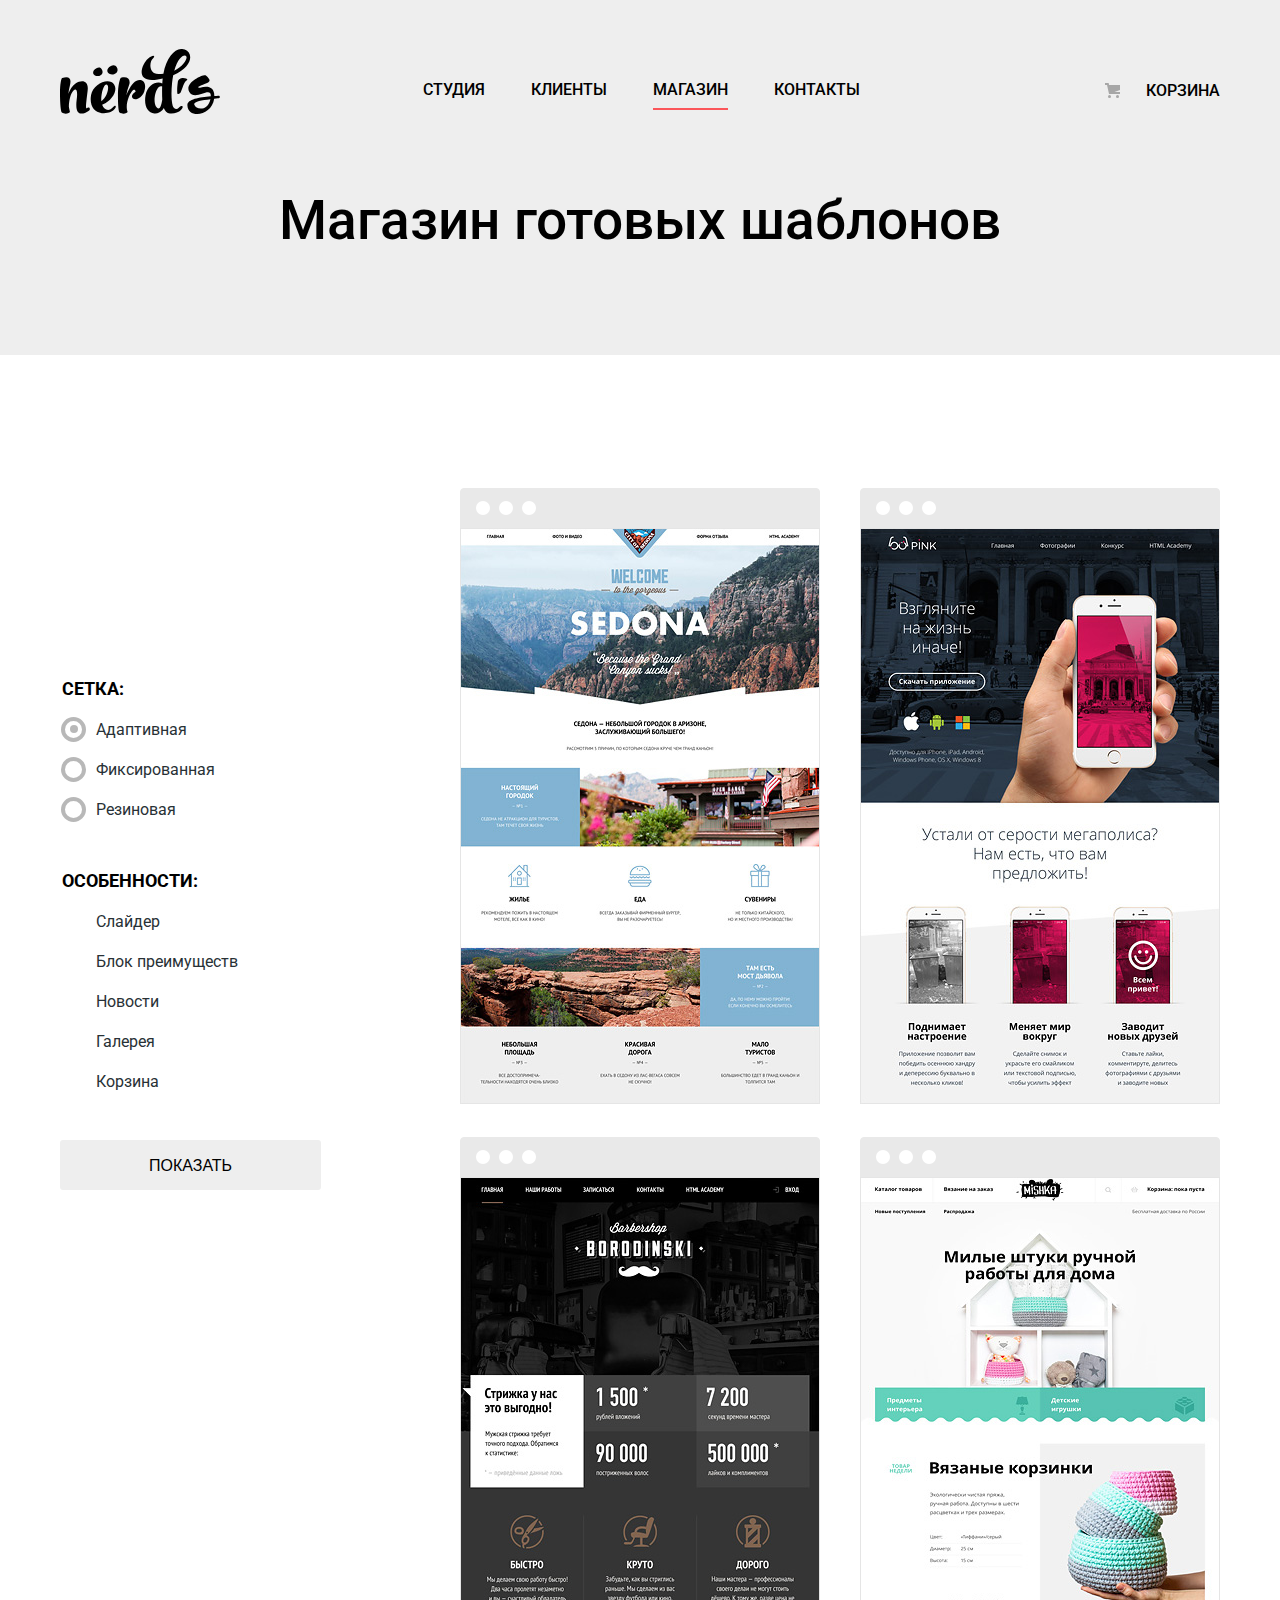
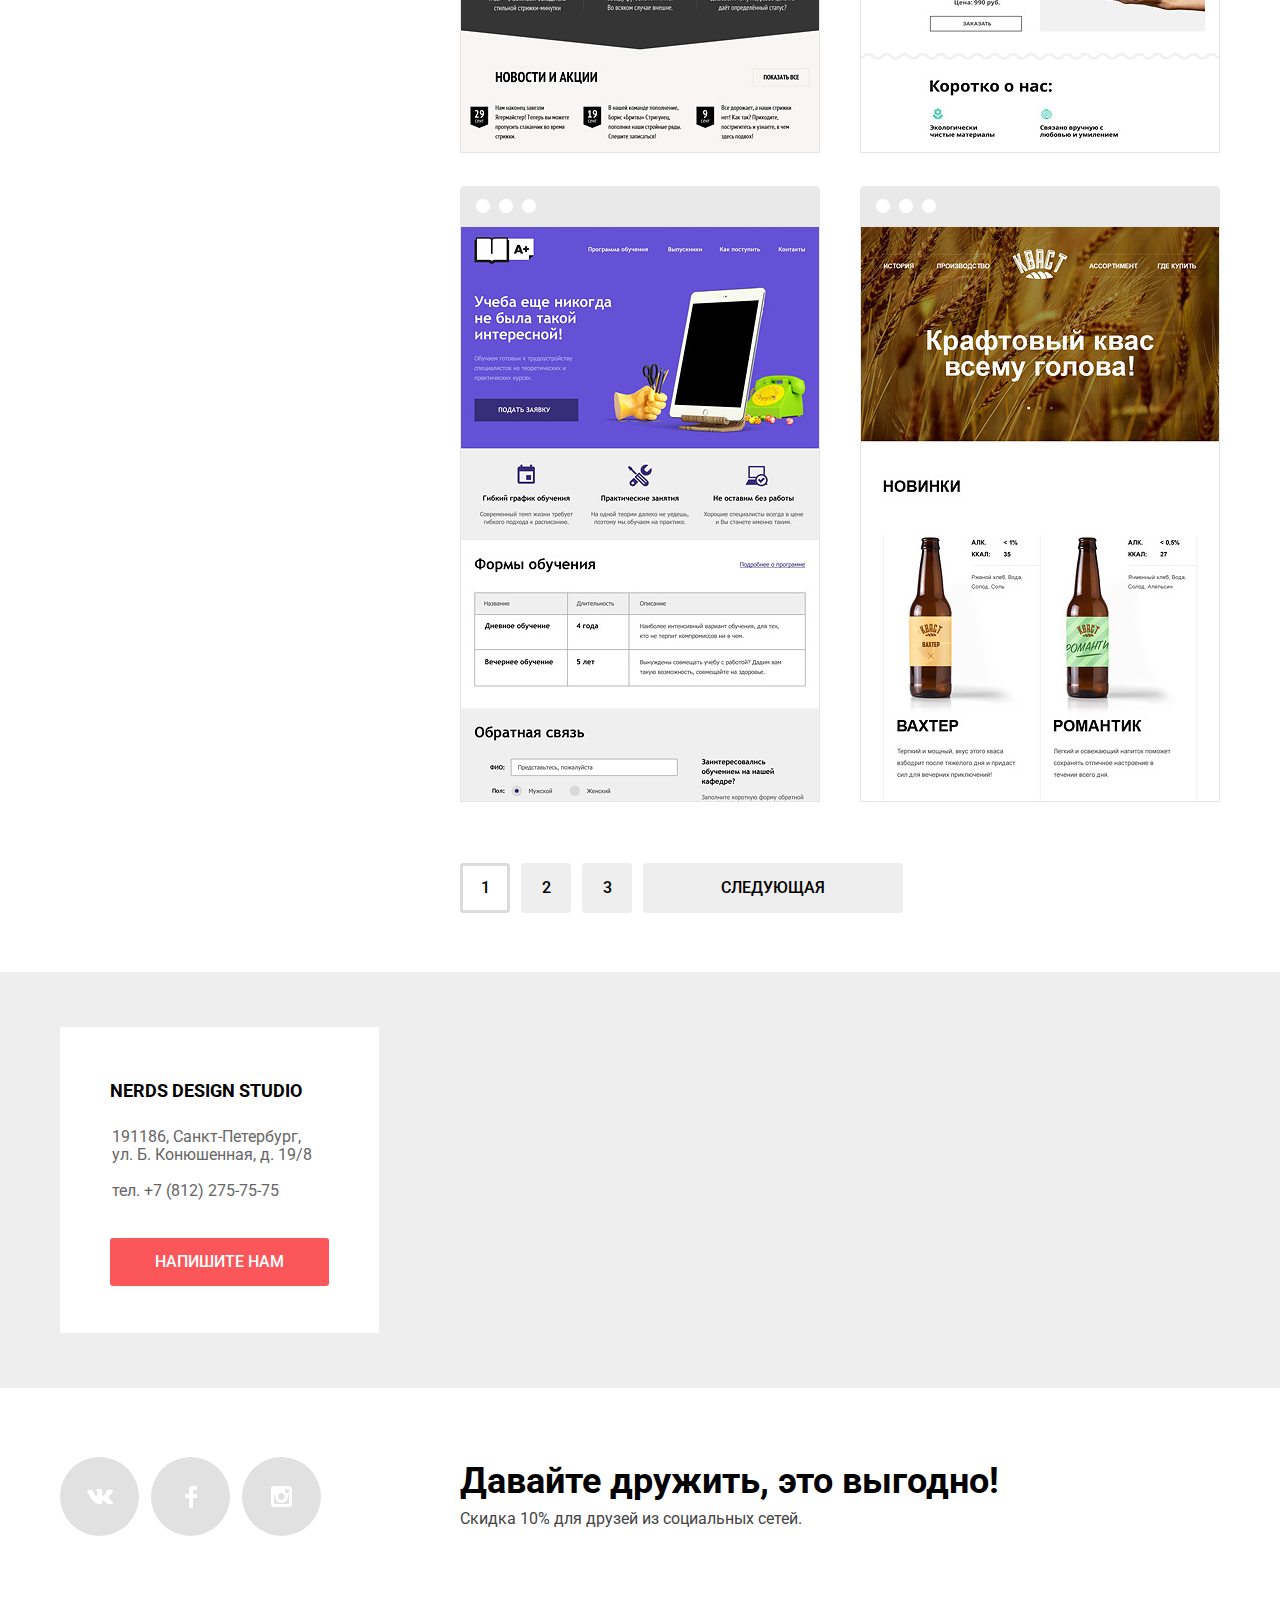
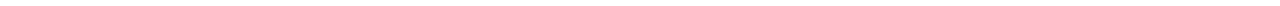
==== commit e0ffac3f: "вторая попытка на защиту" ====
--- a/catalog.html
+++ b/catalog.html
@@ -5,7 +5,7 @@
 	<title>Каталог Нердс</title>
 	<link href="https://fonts.googleapis.com/css?family=Roboto:400,500,700&amp;subset=cyrillic" rel="stylesheet">
 	<link rel="stylesheet" href="css/normalize.css">
-	<link rel="stylesheet" href="css/style.css">
+	<link rel="stylesheet" href="css/min.style.css">
 </head>
 <body>
 	<header class="main-header">
@@ -31,190 +31,209 @@
 		<div class="catalog-container">
 		<div class="catalog-filter">
 		<h2 class="visually-hidden">Фильтр шаблонов</h2>
-	    <form class="product-filter" action="https://echo.htmlacademy.ru/" method="post">
+		<form class="product-filter" action="https://echo.htmlacademy.ru/" method="post">
 		<fieldset class="filter-group-grid">
 		<legend class="catalog-subtitle">Сетка:</legend>
-		<ul class="filter-item">
-			<li class="filter-option">
-				<input class="filter-input" type="radio" name="grid" value="adaptiv" id="filter-grid-adaptiv" checked >
-				<label class="filter-label choose-grid-label" for="filter-grid-adaptiv" >
+			<ul class="filter-item">
+				<li class="filter-option">
+				<input class="visually-hidden filter-input filter-input-radio" type="radio" name="grid" value="adaptiv" id="filter-grid-adaptiv" checked>
+				<label class="filter-label" for="filter-grid-adaptiv" >
 					Адаптивная
-				</label>	
-			</li>
-			<li class="filter-option">
-				<input class="filter-input" type="radio" name="grid" value="fix" id="filter-grid-fix">
-				<label for="filter-grid-fix" >
+				</label>
+				</li>
+				<li class="filter-option">
+				<input class="visually-hidden filter-input filter-input-radio" type="radio" name="grid" value="fix" id="filter-grid-fix">
+				<label class="filter-label" for="filter-grid-fix" >
 					Фиксированная
 				</label>
-			</li>
-			<li class="filter-option">
-				<input class="filter-input" type="radio" name="grid" value="rub" id="filter-grid-rub">
-				<label for="filter-grid-rub" >
+				</li>
+				<li class="filter-option">
+				<input class="visually-hidden filter-input filter-input-radio" type="radio" name="grid" value="rub" id="filter-grid-rub">
+				<label class="filter-label" for="filter-grid-rub" >
 					Резиновая
 				</label>
-			</li>
-	    </ul>
+				</li>
+			</ul>
 		</fieldset>
 		<fieldset class="filter-group-feat">
 		<legend class="catalog-subtitle">Особенности:</legend>
-		<ul class="filter-item">
-			<li class="filter-option">
-				<input type="checkbox" name="slider" value="slid" id="filter-slider" checked>
-				<label for="filter-slider">
+			<ul class="filter-item">
+				<li class="filter-option">
+				<input class="visually-hidden filter-input-checkbox" type="checkbox" name="slider" value="slid" id="filter-slider" checked>
+				<label class="filter-label" for="filter-slider">
 					Слайдер
 				</label>
-			</li>
-			<li class="filter-option">
-				<input type="checkbox" name="benefits-block" value="bloc" id="filter-benefits-block">
-				<label for="filter-benefits-block">
+				</li>
+				<li class="filter-option">
+				<input class="visually-hidden filter-input-checkbox" type="checkbox" name="benefits-block" value="bloc" id="filter-benefits-block">
+				<label class="filter-label" for="filter-benefits-block">
 					Блок преимуществ
 				</label>
-			</li>
-			<li class="filter-option">
-				<input type="checkbox" name="news" value="new" id="filter-news">
-				<label for="filter-news">
+				</li>
+				<li class="filter-option">
+				<input class="visually-hidden filter-input-checkbox" type="checkbox" name="news" value="new" id="filter-news" checked>
+				<label class="filter-label" for="filter-news">
 					Новости
 				</label>
-			</li>
-			<li class="filter-option">
-				<input type="checkbox" name="gallery" value="galler" id="filter-gallery" checked>
-				<label for="filter-gallery">
+				</li>
+				<li class="filter-option">
+				<input class="visually-hidden filter-input-checkbox" type="checkbox" name="gallery" value="galler" id="filter-gallery">
+				<label class="filter-label" for="filter-gallery">
 					Галерея
 				</label>
-			</li>
-			<li class="filter-option">
-				<input type="checkbox" name="basket" value="bask" id="filter-basket">
-				<label for="filter-basket">
+				</li>
+				<li class="filter-option">
+				<input class="visually-hidden filter-input-checkbox" type="checkbox" name="basket" value="bask" id="filter-basket">
+				<label class="filter-label" for="filter-basket">
 					Корзина
 				</label>
-			</li>
-		</ul>
+				</li>
+			</ul>
 		</fieldset>
-		<button type="submit" class="filter-button">Показать</button>
-	    </form>
-	    </div>
-	    <div class="web-site-templates">
+			<button type="submit" class="filter-button">Показать</button>
+		</form>
+		</div>
+		<div class="web-site-templates">
 		<h2 class="visually-hidden">Шаблоны</h2>
-        <div class="catalog-item">
-	    <div class="template-site">
+		<div class="catalog-item">
+		<div class="template-site">
 			<img src="img/img-sedona.jpg" width="360" height="576" alt="Седона">
-	    </div>
-	    <div class="catalog-description">
-		    <a class="product-name" href="">Sedona</a>
-	        <p class="product-info">Информационный сайт для туристов</p>
+		</div>
+		<div class="catalog-description">
+			<a class="product-name" href="">Sedona</a>
+			<p class="product-info"> Информационный сайт 
+для туристов</p>
 			<a class="price" href="#">9 900 руб.</a>
-        </div>
-        </div>
-        <div class="catalog-item">
-	    <div class="template-site">
+		</div>
+		</div>
+		<div class="catalog-item">
+		<div class="template-site">
 			<img src="img/img-pink.jpg" width="360" height="576" alt="Пинк">
-     	</div>
-    	<div class="catalog-description">
-		    <a class="product-name" href="">Pink APP</a>
-	        <p class="product-info">Продуктовый лендинг приложения для iOS и Android</p>
+		</div>
+		<div class="catalog-description">
+			<a class="product-name" href="">Pink APP</a>
+			<p class="product-info">Продуктовый лендинг приложения для iOS и Android</p>
 			<a class="price" href="#">9 000 руб.</a>
-	    </div>
-        </div>
-        <div class="catalog-item">
-        <div class="template-site">
+		</div>
+		</div>
+		<div class="catalog-item">
+		<div class="template-site">
 			<img src="img/img-barbershop.jpg" width="360" height="576" alt="Бородинськи">
-	    </div>
-	    <div class="catalog-description">
-		    <a class="product-name" href="#">Barbershop</a>
-	        <p class="product-info">Сайт салона красоты.<br>Для мужчин,да.</p> 
+		</div>
+		<div class="catalog-description">
+			<a class="product-name" href="#">Barbershop</a>
+			<p class="product-info">Сайт салона красоты.
+Для мужчин,да.</p> 
 			<a class="price" href="#">8 900 руб.</a>
-        </div>
-        </div>
-	    <div class="catalog-item">
+		</div>
+		</div>
+		<div class="catalog-item">
 		<div class="template-site">
 			<img src="img/img-mishka.jpg" width="360" height="576" alt="Мишка">
 		</div>
 		<div class="catalog-description">
 			<a class="product-name" href="">Michka</a>
-	        <p class="product-info">Интернет-магазин вязаных игрушек</p>
+			<p class="product-info">Интернет-магазин вязаных игрушек</p>
 			<a class="price" href="#">8 800 руб.</a>
 		</div>
-	    </div>
-	    <div class="catalog-item">
+		</div>
+		<div class="catalog-item">
 		<div class="template-site">
 			<img src="img/img-aplus.jpg" width="360" height="576" alt="Обучение">
 		</div>
 		<div class="catalog-description">
-		    <a class="product-name" href="#">A Plus</a>
-	        <p class="product-info">Лендинг курсов повышения квалификации</p>
-	        <a class="price" href="#">8 850 руб.</a>
-	    </div>
-	    </div>
-	    <div class="catalog-item">
+			<a class="product-name" href="#">A Plus</a>
+			<p class="product-info">Лендинг курсов повышения квалификации</p>
+			<a class="price" href="#">8 850 руб.</a>
+		</div>
+		</div>
+		<div class="catalog-item">
 		<div class="template-site">
 			<img src="img/img-kvast.jpg" width="360" height="576" alt="Кваст">
 		</div>
 		<div class="catalog-description">
 			<a class="product-name" href="#">Кваст</a>
-	        <p class="product-info">Сайт крафтового кваса</p>
+			<p class="product-info">Промо-сайт производителя крафтового кваса</p>
 			<a class="price" href="#">8 300 руб.</a>
-	    </div>
-	    </div>
-	    </div>
-	    </div>
-	    </div>
-    </main>
-	<footer class="main-footer">
+		</div>
+		</div>
+		<div class="pagination">
+			<ul class="pagination-list">
+				<li class="pagination-item">
+			<a class="pagination-link pagination-link-current">1</a>
+				</li>
+				<li class="pagination-item">
+			<a class="pagination-link" href="#">2</a>
+				</li>
+				<li class="pagination-item">
+			<a class="pagination-link" href="#">3</a>
+				</li>
+				<li class="pagination-item">
+			<a class="pagination-link pagination-link-next" href="#">Cледующая</a>
+				</li>
+			</ul>
+		</div>
+		</div>
+		</div>
+		</div>
+	</main>
+	<footer class="main-footer footer-catalog">
 		<div class="modal-map-contacts">
 		<div class="modal-map">
-            <h2 class="visually-hidden">Как к нам добраться</h2>
-            <iframe src="https://www.google.com/maps/embed?pb=!1m18!1m12!1m3!1d1998.6037872533248!2d30.320858715770452!3d59.93871648187619!2m3!1f0!2f0!3f0!3m2!1i1024!2i768!4f13.1!3m3!1m2!1s0x4696310fca145cc1%3A0x42b32648d8238007!2z0JHQvtC70YzRiNCw0Y8g0JrQvtC90Y7RiNC10L3QvdCw0Y8g0YPQuy4sIDE5LzgsINCh0LDQvdC60YIt0J_QtdGC0LXRgNCx0YPRgNCzLCDQoNC-0YHRgdC40Y8sIDE5MTE4Ng!5e0!3m2!1sru!2spl!4v1544733332115" width="1500" height="416" frameborder="0" style="border:0" allowfullscreen></iframe>
-        </div>  
-        <div class="container container-map">
-        <div class="map-contacts" id="contacts">
-            <b>Nerds design studio</b>
-            <p>191186, Санкт-Петербург,<br>ул. Б. Конюшенная, д. 19/8</p>
-            <p>тел. +7 (812) 275-75-75</p>
-            <a href="#" class="button contacts-button pop-up">Напишите нам</a>	
-        </div>
-        </div>
+			<h2 class="visually-hidden">Как к нам добраться</h2>
+			<iframe class="mapa" src="https://www.google.com/maps/embed?pb=!1m18!1m12!1m3!1d1998.6037872533248!2d30.320858715770452!3d59.93871648187619!2m3!1f0!2f0!3f0!3m2!1i1024!2i768!4f13.1!3m3!1m2!1s0x4696310fca145cc1%3A0x42b32648d8238007!2z0JHQvtC70YzRiNCw0Y8g0JrQvtC90Y7RiNC10L3QvdCw0Y8g0YPQuy4sIDE5LzgsINCh0LDQvdC60YIt0J_QtdGC0LXRgNCx0YPRgNCzLCDQoNC-0YHRgdC40Y8sIDE5MTE4Ng!5e0!3m2!1sru!2spl!4v1544733332115" allowfullscreen></iframe>
+		</div>
+		<div class="container container-map">
+		<div class="map-contacts" id="contacts">
+			<b>Nerds design studio</b>
+			<p>191186, Санкт-Петербург,
+			ул. Б. Конюшенная, д. 19/8</p>
+			<p>тел. +7 (812) 275-75-75</p>
+			<a href="#" class="button contacts-button pop-up">Напишите нам</a>
+		</div>
+		</div>
 		<div class="container">
 		<div class="footer-social">
-		<ul>
-			<li><a class="social-button" href="#" aria-label="Нердс,мы есть Вконтакте"><svg xmlns="http://www.w3.org/2000/svg" width="26" height="15" viewBox="0 0 26 15"><path fill="#FFF" d="M16.138 11.51c.956-.309 2.18 2.04 3.483 2.939.978.681 1.727.534 1.727.534l3.473-.05s1.815-.112.957-1.554c-.071-.12-.503-1.069-2.585-3.022-2.177-2.043-1.882-1.712.739-5.244 1.597-2.153 2.236-3.468 2.036-4.028-.192-.539-1.365-.399-1.365-.399L20.69.713c-.381.001-.704.119-.851.515-.003.004-.621 1.666-1.445 3.079-1.741 2.989-2.436 3.148-2.724 2.961-.661-.433-.494-1.737-.494-2.664 0-2.897.432-4.105-.846-4.417-.427-.104-.739-.172-1.828-.182-1.392-.021-2.574 0-3.244.329-.445.223-.786.712-.579.74.26.035.843.16 1.155.586.401.552.389 1.789.389 1.789s.229 3.411-.54 3.834c-.528.29-1.25-.302-2.803-3.016-.793-1.388-1.392-2.922-1.392-2.922s-.116-.285-.326-.441c-.25-.185-.6-.244-.6-.244L.848.684S.29.7.085.946c-.182.218-.015.668-.015.668s2.909 6.881 6.203 10.347c3.02 3.182 6.452 2.971 6.452 2.971h1.555s.469-.054.709-.312c.224-.24.214-.691.214-.691s-.031-2.109.935-2.419z"/></svg></a></li>
-			<li><a class="social-button" href="#" aria-label="Нердс,мы есть на Фейсбуке"><svg xmlns="http://www.w3.org/2000/svg" width="12" height="22" viewBox="0 0 12 22"><path fill="#FFF" d="M12 4V0H8a4 4 0 0 0-4 4v4H0v4h4v10h4V12h4V8H8V4h4z"/></svg></a></li>
-			<li><a class="social-button" href="#" aria-label="Нердс,мы есть в Инстаграме"><svg xmlns="http://www.w3.org/2000/svg" width="21" height="21" viewBox="0 0 21 21"><path fill="#FFF" d="M18 0H3C1.35 0 0 1.35 0 3v15c0 1.65 1.35 3 3 3h15c1.65 0 3-1.35 3-3V3c0-1.65-1.35-3-3-3zm-7.5 7c1.93 0 3.5 1.57 3.5 3.5S12.43 14 10.5 14 7 12.43 7 10.5 8.57 7 10.5 7zM18 18H3V9h1.181A6.504 6.504 0 0 0 4 10.5a6.5 6.5 0 1 0 13 0 6.45 6.45 0 0 0-.181-1.5H18v9zm0-11h-4V3h4v4z"/></svg></a></li>
-		</ul>
-	    </div>
+			<ul>
+				<li><a class="social-button" href="#" aria-label="Нердс,мы есть Вконтакте"><svg xmlns="http://www.w3.org/2000/svg" width="26" height="15" viewBox="0 0 26 15"><path fill="#FFF" d="M16.138 11.51c.956-.309 2.18 2.04 3.483 2.939.978.681 1.727.534 1.727.534l3.473-.05s1.815-.112.957-1.554c-.071-.12-.503-1.069-2.585-3.022-2.177-2.043-1.882-1.712.739-5.244 1.597-2.153 2.236-3.468 2.036-4.028-.192-.539-1.365-.399-1.365-.399L20.69.713c-.381.001-.704.119-.851.515-.003.004-.621 1.666-1.445 3.079-1.741 2.989-2.436 3.148-2.724 2.961-.661-.433-.494-1.737-.494-2.664 0-2.897.432-4.105-.846-4.417-.427-.104-.739-.172-1.828-.182-1.392-.021-2.574 0-3.244.329-.445.223-.786.712-.579.74.26.035.843.16 1.155.586.401.552.389 1.789.389 1.789s.229 3.411-.54 3.834c-.528.29-1.25-.302-2.803-3.016-.793-1.388-1.392-2.922-1.392-2.922s-.116-.285-.326-.441c-.25-.185-.6-.244-.6-.244L.848.684S.29.7.085.946c-.182.218-.015.668-.015.668s2.909 6.881 6.203 10.347c3.02 3.182 6.452 2.971 6.452 2.971h1.555s.469-.054.709-.312c.224-.24.214-.691.214-.691s-.031-2.109.935-2.419z"/></svg></a></li>
+				<li><a class="social-button" href="#" aria-label="Нердс,мы есть на Фейсбуке"><svg xmlns="http://www.w3.org/2000/svg" width="12" height="22" viewBox="0 0 12 22"><path fill="#FFF" d="M12 4V0H8a4 4 0 0 0-4 4v4H0v4h4v10h4V12h4V8H8V4h4z"/></svg></a></li>
+				<li><a class="social-button" href="#" aria-label="Нердс,мы есть в Инстаграме"><svg xmlns="http://www.w3.org/2000/svg" width="21" height="21" viewBox="0 0 21 21"><path fill="#FFF" d="M18 0H3C1.35 0 0 1.35 0 3v15c0 1.65 1.35 3 3 3h15c1.65 0 3-1.35 3-3V3c0-1.65-1.35-3-3-3zm-7.5 7c1.93 0 3.5 1.57 3.5 3.5S12.43 14 10.5 14 7 12.43 7 10.5 8.57 7 10.5 7zM18 18H3V9h1.181A6.504 6.504 0 0 0 4 10.5a6.5 6.5 0 1 0 13 0 6.45 6.45 0 0 0-.181-1.5H18v9zm0-11h-4V3h4v4z"/></svg></a></li>
+			</ul>
+		</div>
 		<div class="footer-copyright">
 			<b>Давайте дружить,   это выгодно!</b>
 			<p>Скидка 10% для друзей из социальных сетей.</p>
 		</div>
 		</div>
-		</div>			
+		</div>
 	</footer>
 		<section class="feedback-modal">
-        <h2>Напишите нам</h2>
-        <form class="feedback-form" action="https://echo.htmlacademy.ru" method="post">
-            <p class="modal-description">
-            <label for="feedback-name" class="feedback-label">Ваше имя:</label>
-        	<input id="feedback-name" class="feedback-field" type="text" name="login" placeholder="Имя Фамилия">
-            </p>
-        	<p class="modal-description">
-        	<label for="feedback-email" class="feedback-label">Ваш e-mail:</label>
-        	<input id="feedback-email" class="feedback-field" type="email" name="email" placeholder="email@exaple.com">
-        	</p>
-        	<p class="modal-description-text">
-        	<label for="feedback-text" class="feedback-label">Текст письма:</label>
-        	<textarea id="feedback-text" class="feedback-field-post" placeholder="В свободном формате"></textarea>
-        	</p>
-        	<button class="button" type="submit">Отправить</button>
-        	<button class="modal-close" type="button">Закрыть
-        		<svg version="1.1" id="Layer_1" xmlns="http://www.w3.org/2000/svg" xmlns:xlink="http://www.w3.org/1999/xlink" x="0px" y="0px"
-	            width="21px" height="21px" viewBox="0 0 21 21" enable-background="new 0 0 21 21" xml:space="preserve">
-                <path fill="#fecccd" d="M13.328,10.5l7.371-7.371c0.389-0.389,0.389-1.025,0-1.414l-1.414-1.415c-0.389-0.389-1.025-0.389-1.414,0
-	            L10.5,7.672L3.129,0.301c-0.389-0.389-1.025-0.389-1.414,0L0.301,1.715c-0.389,0.389-0.389,1.025,0,1.414L7.672,10.5l-7.371,7.371
-	            c-0.389,0.389-0.389,1.025,0,1.414l1.415,1.414c0.389,0.389,1.025,0.389,1.414,0l7.371-7.371l7.371,7.371
-	            c0.389,0.389,1.025,0.389,1.414,0l1.414-1.414c0.389-0.389,0.389-1.025,0-1.414L13.328,10.5z"/>
-                </svg>
-        	</button>
-        </form>
-        </section>
-        <script src="js/script.js"></script>
+			<h2>Напишите нам</h2>
+		<form class="feedback-form" action="https://echo.htmlacademy.ru" method="post">
+			<p class="modal-description">
+				<label for="feedback-name" class="feedback-label">Ваше имя:</label>
+				<input id="feedback-name" class="feedback-field" type="text" name="login" placeholder="Имя Фамилия">
+			</p>
+			<p class="modal-description">
+				<label for="feedback-email" class="feedback-label">Ваш e-mail:</label>
+				<input id="feedback-email" class="feedback-field" type="email" name="email" placeholder="email@exaple.com">
+			</p>
+			<p class="modal-description-text">
+				<label for="feedback-text" class="feedback-label">Текст письма:</label>
+				<textarea id="feedback-text" class="feedback-field-post" placeholder="В свободном формате"></textarea>
+			</p>
+			<button class="button" type="submit">Отправить</button>
+			<button class="modal-close" type="button">Закрыть
+				<svg version="1.1" id="Layer_1" xmlns="http://www.w3.org/2000/svg" xmlns:xlink="http://www.w3.org/1999/xlink" x="0px" y="0px"
+				width="21px" height="21px" viewBox="0 0 21 21" enable-background="new 0 0 21 21" xml:space="preserve">
+				<path fill="#FB565A" d="M13.328,10.5l7.371-7.371c0.389-0.389,0.389-1.025,0-1.414l-1.414-1.415c-0.389-0.389-1.025-0.389-1.414,0
+				L10.5,7.672L3.129,0.301c-0.389-0.389-1.025-0.389-1.414,0L0.301,1.715c-0.389,0.389-0.389,1.025,0,1.414L7.672,10.5l-7.371,7.371
+				c-0.389,0.389-0.389,1.025,0,1.414l1.415,1.414c0.389,0.389,1.025,0.389,1.414,0l7.371-7.371l7.371,7.371
+				c0.389,0.389,1.025,0.389,1.414,0l1.414-1.414c0.389-0.389,0.389-1.025,0-1.414L13.328,10.5z"/>
+				</svg>
+			</button>
+		</form>
+		</section>
+		<script src="js/min.script.js"></script>
 </body>
 </html>--- a/css/min.style.css
+++ b/css/min.style.css
@@ -0,0 +1 @@
+*, *::before, *::after {-webkit-box-sizing: inherit;box-sizing: inherit;}html {-webkit-box-sizing: border-box;box-sizing: border-box;}.visually-hidden:not(:focus):not(:active), input[type="checkbox"].visually-hidden, input[type="radio"].visually-hidden {position: absolute;width: 1px;height: 1px;margin: -1px;border: 0;padding: 0;white-space: nowrap;-webkit-clip-path: inset(100%);clip-path: inset(100%);clip: rect(0 0 0 0);overflow: hidden;}body {min-width: 1200px;margin: 0;font-family: "Roboto", Arial, sans-serif;font-size: 16px;line-height: 24px;color: #000000;text-transform: none;background-color: #ffffff;}a {text-decoration: none;}.main-navigation {display: -webkit-box;display: -ms-flexbox;display: flex;-webkit-box-pack: justify;-ms-flex-pack: justify;justify-content: space-between;font-size: 16px;line-height: 30px;font-weight: 500;color: #000000;text-transform: uppercase;background-color: #eeeeee;}.navigation, .navigation-cart, .services-list {list-style: none;}.navigation a, .navigation-cart a {display: block;color: #000000;}.navigation a:hover, .navigation-cart a:hover {color: #fb565a;}.navigation a:active, .navigation-cart a:active {color: rgba(0, 0, 0, 0.3);}.navigation a.current {border-bottom: 2px solid #fb565a;padding: 0 0 3px 0px;}.services h3 {font-size: 24px;line-height: 30px;text-align: left;font-weight: 700;margin: 26px 0px 16px;text-transform: uppercase;}.services p {width: 270px;line-height: 24px;font-size: 16px;margin-bottom: 33px;color: #283136;}.button {font: inherit;display: inline-block;vertical-align: top;font-size: 16px;width: 160px;line-height: 18px;padding: 16px 40px;border-radius: 3px;text-align: center;font-weight: 500;color: #ffffff;text-transform: uppercase;background-color: #fb565a;}.button-red {background-color: #fb565a;}.button-green {background-color: #00ca74;}.button-orange {background-color: #efc84a;}a.button-red:hover, a.slider-item-button:hover, a.contacts-button:hover {background-color: #e74246;}a.button-red:active, a.slider-item-button:active, a.contacts-button:active {color: rgba(255, 255, 255, 0.3);-webkit-box-shadow: inset 0px 3px 0 0 rgba(0, 1, 1, 0.1);box-shadow: inset 0px 3px 0 0 rgba(0, 1, 1, 0.1);background-color: #d7373b;}a.button-green:hover {background-color: #00bc6c;}a.button-green:active {color: rgba(255, 255, 255, 0.3);-webkit-box-shadow: inset 0px 3px 0 0 rgba(0, 1, 1, 0.1);box-shadow: inset 0px 3px 0 0 rgba(0, 1, 1, 0.1);background-color: #00aa62;}a.button-orange:hover {background-color: #eab534;}a.button-orange:active {color: rgba(255, 255, 255, 0.3);-webkit-box-shadow: inset 0px 3px 0 0 rgba(0, 1, 1, 0.1);box-shadow: inset 0px 3px 0 0 rgba(0, 1, 1, 0.1);background-color: #e5a722;}.main-header-logo {background-image: url("../img/nerds-logo.svg");}.logo-catalog:hover {opacity: 0.8;}.logo-catalog:active {opacity: 0.3;}.main-navigation h1 {font-size: 54px;line-height: 54px;font-weight: 500;text-align: center;}.product-filter fieldset {border: none;}.product-filter {width: 260px;}.product-filter legend {font-size: 18px;line-height: 30px;text-align: left;font-weight: 700;text-transform: uppercase;}.product-filter ul {list-style: none;line-height: 20px;}.filter-option {font-size: 16px;line-height: 20px;font-weight: 400;color: #283136;padding: 0px 20px 20px;}.filter input:hover + label {color: #4d4d4d;}.filter input:disabled + label {color: rgba(40, 49, 54, 0.3);opacity: 0.5;}.filter button {font-size: 16px;line-height: 18px;font-weight: 500;text-align: center;background-color: #eeeeee;text-transform: uppercase;}.filter button:hover {background-color: #dfdfdf;}.filter button:active {background-color: #d5d5d5;color: rgba(0, 0, 0, 0.3);-webkit-box-shadow: inset 0px 3px 0 0 rgba(0, 1, 1, 0.1);box-shadow: inset 0px 3px 0 0 rgba(0, 1, 1, 0.1);}.template-site {width: 640px;}.template-site p {font-size: 16px;line-height: 18px;font-weight: 400;text-align: center;color: #666666;}.template-site a {font-size: 17.5px;line-height: 31.5px;font-weight: 700;text-align: center;color: #000000;text-transform: uppercase;}a.price {display: inline-block;vertical-align: top;font-size: 16px;line-height: 18px;padding: 15px 60px 15px 60px;border-radius: 3px;text-align: center;font-size: 500;text-transform: uppercase;color: #ffffff;background-color: #fb565a;}a.price:hover {background-color: #e74246;}a.price:active {background-color: #d7373b;-webkit-box-shadow: inset 0px 3px 0 0 rgba(0, 1, 1, 0.1);box-shadow: inset 0px 3px 0 0 rgba(0, 1, 1, 0.1);}.main-header {background-color: #eeeeee;}.main-header-logo {width: 160px;height: 65px;margin: 49px auto 0 0;}.navigation {display: -webkit-box;display: -ms-flexbox;display: flex;-ms-flex-wrap: wrap;flex-wrap: wrap;width: 708px;margin: 0;padding: 3px;padding-right: 20px;padding-top: 75px;-webkit-box-align: start;-ms-flex-align: start;align-items: flex-start;}ul.navigation li {padding-left: 23px;padding-right: 23px;}.navigation-cart .shopping-basket {padding-left: 41px;position: relative;}.shopping-basket::before {display: block;content: "";position: absolute;width: 15px;height: 15px;top: 7px;left: 0px;background-image: url("../img/cart-icon.svg");}.navigation-cart {margin: 0;padding: 0;padding-top: 76px;}.container {width: 1200px;margin: 0 auto;padding: 0 20px;}.services-list {display: -webkit-box;display: -ms-flexbox;display: flex;width: 1160px;padding: 80px 0;margin: 0 auto;list-style: none;overflow: auto;min-height: 190px;border-bottom: solid 2px #eee;}.service {width: 300px;margin-right: 100px;}.service:last-child {margin-right: 0;}.main-footer {padding-top: 81px;margin-top:0;min-height: 217px;}.footer-catalog {padding: 0;margin: 0;min-height: 217px;}.main-footer .container {display: -webkit-box;display: -ms-flexbox;display: flex;}.footer-social ul {display: -webkit-box;display: -ms-flexbox;display: flex;-ms-flex-wrap: wrap;flex-wrap: wrap;-webkit-box-pack: justify;-ms-flex-pack: justify;justify-content: space-between;list-style: none;width: 261px;margin: 0 auto;padding: 0;}.footer-social {width: 261px;padding: 62px 0px 70px 0px;margin: 0;margin-right: 139px;min-height: 79px;}.footer-copyright {width: 560px;padding: 69px 0px;margin: 0;min-height: 63px;}.footer-copyright b {font-size: 36px;line-height: 35px;font-weight: 700;text-align: left;width: 550px;}.footer-copyright p {font-size: 16px;line-height: 22px;margin: 8px 0 0;font-weight: 400;text-align: left;color: #444444;}.social-button {display: -webkit-box;display: -ms-flexbox;display: flex;-webkit-box-align: center;-ms-flex-align: center;align-items: center;-webkit-box-pack: center;-ms-flex-pack: center;justify-content: center;width: 79px;height: 79px;border-radius: 50%;background-color: #e1e1e1;}.social-button:hover {background-color: #e74246;}.social-button:active {color: rgba(255, 255, 255, 0.3);background-color: #d7373b;-webkit-box-shadow: inset 0 3px 0 0 rgba(0,0,0,.1);box-shadow: inset 0 3px 0 0 rgba(0,0,0,.1);}.social-button:active svg {opacity: 0.3;}img {max-width: 100%;height: auto;vertical-align: bottom;}.slider {position: relative;background-color: #eeeeee;}.slider-controls {position: absolute;left: 50%;bottom: 104px;z-index: 100;width: 160px;height: 18px;text-align: center;font-size: 0;-webkit-transform: translateX(-50%);-ms-transform: translateX(-50%);transform: translateX(-50%);}.slider-controls label {position: relative;display: inline-block;vertical-align: top;width: 18px;height: 18px;padding: 17px;border-radius: 50%;cursor: pointer;}.slider-controls label::after {content: "";position: absolute;top: 8px;left: 8px;z-index: 1;width: 18px;height: 18px;background: #ffffff;border-radius: 50%;}.slider-list {margin: 0;padding: 0;list-style: none;}.slider-item {display: none;padding: 80px 0 80px 0;}.slider-item:nth-child(1) {background-image: url("../img/slide-1.png");background-repeat: no-repeat;background-position: 93% 18px;}.slider-item:nth-child(2) {background-image: url("../img/slide-2.png");background-repeat: no-repeat;background-position: 100% 0;}.slider-item:nth-child(3) {background-image: url("../img/slide-3.png");background-repeat: no-repeat;background-position: 100% 20px;}#product-1:checked ~ .slider-list .slider-item:nth-child(1) {display: block;}#product-2:checked ~ .slider-list .slider-item:nth-child(2) {display: block;}#product-3:checked ~ .slider-list .slider-item:nth-child(3) {display: block;}#product-1:checked ~ .slider-controls .slider-controls-item--1::before, #product-2:checked ~ .slider-controls .slider-controls-item--2::before, #product-3:checked ~ .slider-controls .slider-controls-item--3::before {content: "";position: absolute;left: 50%;top: 50%;z-index: 2;width: 8px;height: 8px;margin: -4px;background-color: inherit;border: 2px solid #c1c1c1;border-radius: 50%;}.slider-item h3 {max-width: 600px;margin: 0;margin-bottom: 25px;font-size: 55px;line-height: 55px;font-weight: 500;}.slider-item p {max-width: 432px;margin: 0;margin-bottom: 39px;color: #283136;}.slider-item-button {width: 240px;padding: 15px 20px 15px 20px;font-size: 16px;line-height: 18px;color: #ffffff;text-transform: uppercase;text-align: center;text-decoration: none;background-color: #fb565a;border-radius: 3px;border: none;}.feedback-modal {position: fixed;display: none;color: #000000;background-color: #ffffff;-webkit-box-shadow: 0px 20px 40px 0 rgba(0, 1, 1, 0.75);box-shadow: 0px 20px 40px 0 rgba(0, 1, 1, 0.75);top: 50%;left: 50%;width: 960px;margin-left: -480px;margin-top: -290px;padding: 67px 100px 84px;}.modal-close:hover{opacity: 3;}.modal-close:active {opacity: 0.1;}.modal-close {position: absolute;top: 78px;right: 90px;font-size: 0;background-color: transparent;border: 0;cursor: pointer;opacity: 0.3;}.feedback-modal h2 {width: 100%;margin: 0;margin-bottom: 41px;font-weight: 500;font-size: 45px;line-height: 45px;}.modal-description {margin: 0;margin-bottom: 30px;}.modal-description-text {margin: 0;margin-bottom: 47px;}.feedback-form {display: -webkit-box;display: -ms-flexbox;display: flex;-webkit-box-pack: justify;-ms-flex-pack: justify;justify-content: space-between;-ms-flex-wrap: wrap;flex-wrap: wrap;}.feedback-label {display: block;margin-bottom: 9px;font-weight: 700;line-height: 18px;}.feedback-form input[type="text"], .feedback-form input[type="email"] {width: 360px;height: 50px;padding: 15px 15px;-webkit-box-sizing: border-box;box-sizing: border-box;border: 2px solid #d7dcde;background-color: #ffffff;}.feedback-field-post {width: 760px;height: 118px;padding: 15px 15px;-webkit-box-sizing: border-box;box-sizing: border-box;border: 2px solid #d7dcde;background-color: #ffffff;}.feedback-form input:hover, .feedback-field-post:hover {border: 2px solid #b4b9bb;}.feedback-form input:focus, .feedback-field-post:focus {border: 2px solid #000000;}.feedback-form input:invalid, .feedback-field-post:invalid {color: #e74246;border-color: #e74246;}.feedback-form .button {width: 260px;border-radius: 3px;border: 0;}.modal-show {display: block;}@-webkit-keyframes bounce {0% {-webkit-transform: translateY(-2000px);transform: translateY(-2000px);}70% {-webkit-transform: translateY(30px);transform: translateY(30px);}90% {-webkit-transform: translateY(-10px);transform: translateY(-10px);}100% {-webkit-transform: translateY(0);transform: translateY(0);}}@keyframes bounce {0% {-webkit-transform: translateY(-2000px);transform: translateY(-2000px);}70% {-webkit-transform: translateY(30px);transform: translateY(30px);}90% {-webkit-transform: translateY(-10px);transform: translateY(-10px);}100% {-webkit-transform: translateY(0);transform: translateY(0);}}.modal-show {display: block;-webkit-animation: bounce 0.5s;animation: bounce 0.5s;}@-webkit-keyframes shake {0%, 100% {-webkit-transform: translateX(0);transform: translateX(0);}10%, 30%, 50%, 70%, 90% {-webkit-transform: translateX(-10px);transform: translateX(-10px);}20%, 40%, 60%, 80% {-webkit-transform: translateX(10px);transform: translateX(10px);}}@keyframes shake {0%, 100% {-webkit-transform: translateX(0);transform: translateX(0);}10%, 30%, 50%, 70%, 90% {-webkit-transform: translateX(-10px);transform: translateX(-10px);}20%, 40%, 60%, 80% {-webkit-transform: translateX(10px);transform: translateX(10px);}}.modal-error {-webkit-animation: shake 0.6s;animation: shake 0.6s;}.mapa {width: 100%;height: 416px;background: #eeeeee url(../img/mapa.jpg) no-repeat center top;border: 0;}.map-contacts {position: absolute;bottom: 62px;left: 20px;margin: 0;padding: 49px 50px 47px;width: 319px;background-color: #ffffff;}.map-contacts b {display: block;margin: 0 0 22px;font-weight: 700;font-size: 18px;line-height: 30px;text-transform: uppercase;}.map-contacts p{margin: 18px 2px 0;line-height: 18px;color: #666;width: 210px;}.contacts-button {width: 219px;padding: 15px 40px;margin-top: 38px;}.modal-map {position: relative;}.container-map {position: relative;}.sponsor-link:hover {opacity: 1;}.sponsor-link:active {opacity: .1;}.sponsor-link {opacity: .2;}.features-site {display: -webkit-box;display: -ms-flexbox;display: flex;-webkit-box-align: end;-ms-flex-align: end;align-items: flex-end;margin: 0 auto;padding: 74px 2px 73px;border-bottom: solid 2px #eee;background-image: url(../img/nerds-illustration.png);background-repeat: no-repeat;background-position: right 40px;}.features b {width: 650px;height: 87px;margin: 0;font-size: 45px;line-height: 45px;font-weight: 500;}.features p {width: 617px;margin: 32px 0 0;line-height: 24px;color: #283136;}.features h3 {font-weight: 700;font-size: 16px;margin: 39px 0 0;text-transform: uppercase;}.about-list {margin: 0;padding: 0;list-style: none;}.about-item {padding: 24px 0 0 36px;margin: 0 auto;color: #283136;background-image: -webkit-linear-gradient(left,#fff 1px,transparent 1px,transparent 26px,#fff 26px),-webkit-linear-gradient(transparent 35px,#fb565a 35px,#fb565a 37px,transparent 37px);background-image: -o-linear-gradient(left,#fff 1px,transparent 1px,transparent 26px,#fff 26px),-o-linear-gradient(transparent 35px,#fb565a 35px,#fb565a 37px,transparent 37px);background-image: linear-gradient(to right,#fff 1px,transparent 1px,transparent 26px,#fff 26px),linear-gradient(transparent 35px,#fb565a 35px,#fb565a 37px,transparent 37px);}.about-subtitle {font-weight: 700;font-size: 16px;margin-bottom: 18px;margin-left: 34px;text-transform: uppercase;}.about-options {width: 208px;padding: 16px 0;font-size: 45px;line-height: 45px;font-weight: 700;}.about-param {padding: 3px 0;line-height: 18px;color: #283136;}.sponsors {display: -webkit-box;display: -ms-flexbox;display: flex;-webkit-box-pack: justify;-ms-flex-pack: justify;justify-content: space-between;padding: 45px 42px 44px 31px;border-bottom: solid 2px #eee;}.shop-template {margin: 0;padding: 79px 60px 107px;font-weight: 500;font-size: 55px;line-height: 1;text-align: center;background-color: #eee;}.catalog-filter {width: 260px;margin-right: 140px;margin-top: 284px;}.filter-group-grid {width: 120px;margin: 35px 0 0;padding: 0;}.filter-group-feat {width: 200px;margin: 10px 0 0;padding: 0;}.catalog-subtitle {font-weight: 700;font-size: 18px;line-height: 30px;text-transform: uppercase;}.filter-item {padding: 0;}.filter-input::before {width: 17px;height: 17px;border: solid 4px #222;border-radius: 50%;}.filter-button {margin-top: 12px;background-color: #eeeeee;padding: 17px 89px 15px;font-weight: 500;font-size: 16px;line-height: 18px;border: none;border-radius: 3px;text-transform: uppercase;}.filter-button:hover {background-color: #dfdfdf;}.filter-button:active {background-color: #dfdfdf;-webkit-box-shadow: inset 0px 3px 0 0 rgba(0, 1, 1, 0.1);box-shadow: inset 0px 3px 0 0 rgba(0, 1, 1, 0.1);background-color: #d5d5d5;}.template-site {position: relative;padding-top: 40px;overflow: hidden;background-repeat: no-repeat;border-radius: 3px 3px 0 0;background-image: url(../img/browser.png);width: 360px;margin-bottom: 33px;}.template-site:hover {background-image: url("../img/browser.svg");}.catalog-container {display: -webkit-box;display: -ms-flexbox;display: flex;margin-bottom: 43px;}.web-site-templates {display: -webkit-box;display: -ms-flexbox;display: flex;-ms-flex-wrap: wrap;flex-wrap: wrap;-webkit-box-pack: justify;-ms-flex-pack: justify;justify-content: space-between;padding-top: 133px;width: 760px;text-align: center;}.catalog-item:hover .catalog-description {display:block;}.catalog-item {position: relative;}.catalog-description{position: absolute;left: 0;bottom: 32px;width: 360px;max-height: 576px;padding: 26px 40px 45px 42px;text-align: center;background-color: #eeeeee;display: none;}.product-name {font-size: 17px;line-height: 30px;font-weight: 700;padding-right: 5px;text-transform: uppercase;color: #000000;}.product-info {width: 247px;font-size: 16px;line-height: 18px;font-weight: 400;color: #666666;margin-left: 15px;margin-bottom: 31px;white-space: pre-wrap;}.filter-option label {position: relative;display: block;padding: 0 0 0 16px;cursor: pointer;-webkit-user-select: none;-moz-user-select: none;-ms-user-select: none;user-select: none;}.filter-input-radio + label::before {content: "";position: absolute;left: -19px;top: -3px;width: 25px;height: 25px;border: 4px solid #4d4d4d;border-radius: 50%;opacity: 0.4;}.filter-input-radio:checked + label::after {content: "";position: absolute;top: 5px;left: -10px;width: 8px;height: 8px;background-color: #4d4d4d;border-radius: 50%;opacity: 0.4;}.filter-input-checkbox + label::before {content: "";position: absolute;top: -3px;left: -19px;width: 23px;height: 23px;background-image: url(../img/checkbox-off.svg);opacity: 0.4;}.filter-input-checkbox:checked + label::after {content: "";position: absolute;top: -3px;left: -19px;width: 27px;height: 23px;opacity: 0.2;background-image: url(../img/checkbox-on.svg);}.filter-label:hover::before {opacity: 1;}.filter-input-radio:checked+.filter-label:hover::after {opacity: 1;}.filter-input-checkbox:checked+.filter-label:hover::after{opacity: 1;}.filter-input:disabled + label {opacity: 0.1;}.pagination-list {display: -webkit-box;display: -ms-flexbox;display: flex;-ms-flex-wrap: wrap;flex-wrap: wrap;padding: 0;margin-top: 28px;list-style: none;}.pagination-item:last-child {margin-right: 0;}.pagination-item {margin-right: 11px;}.pagination-link {display: block;-webkit-box-sizing: border-box;box-sizing: border-box;min-width: 50px;padding: 16px;line-height: 18px;text-align: center;background-color: #eee;border-radius: 3px;font-weight: 500;color: #000000;text-transform: uppercase;text-decoration: none;outline: 0;}.pagination-link-current {padding: 13px 16px;background-color: transparent;border: solid 3px #dbdbdb;cursor: default;}.pagination-link-next {width: 260px;}.pagination-link:not(.pagination-link-current):hover {background-color: #dfdfdf;}.pagination-link:not(.pagination-link-current):active {-webkit-box-shadow: inset 0px 3px 0 0 rgba(0, 1, 1, 0.1);box-shadow: inset 0px 3px 0 0 rgba(0, 1, 1, 0.1);background-color: #d5d5d5;color: rgba(0,0,0,.3);}